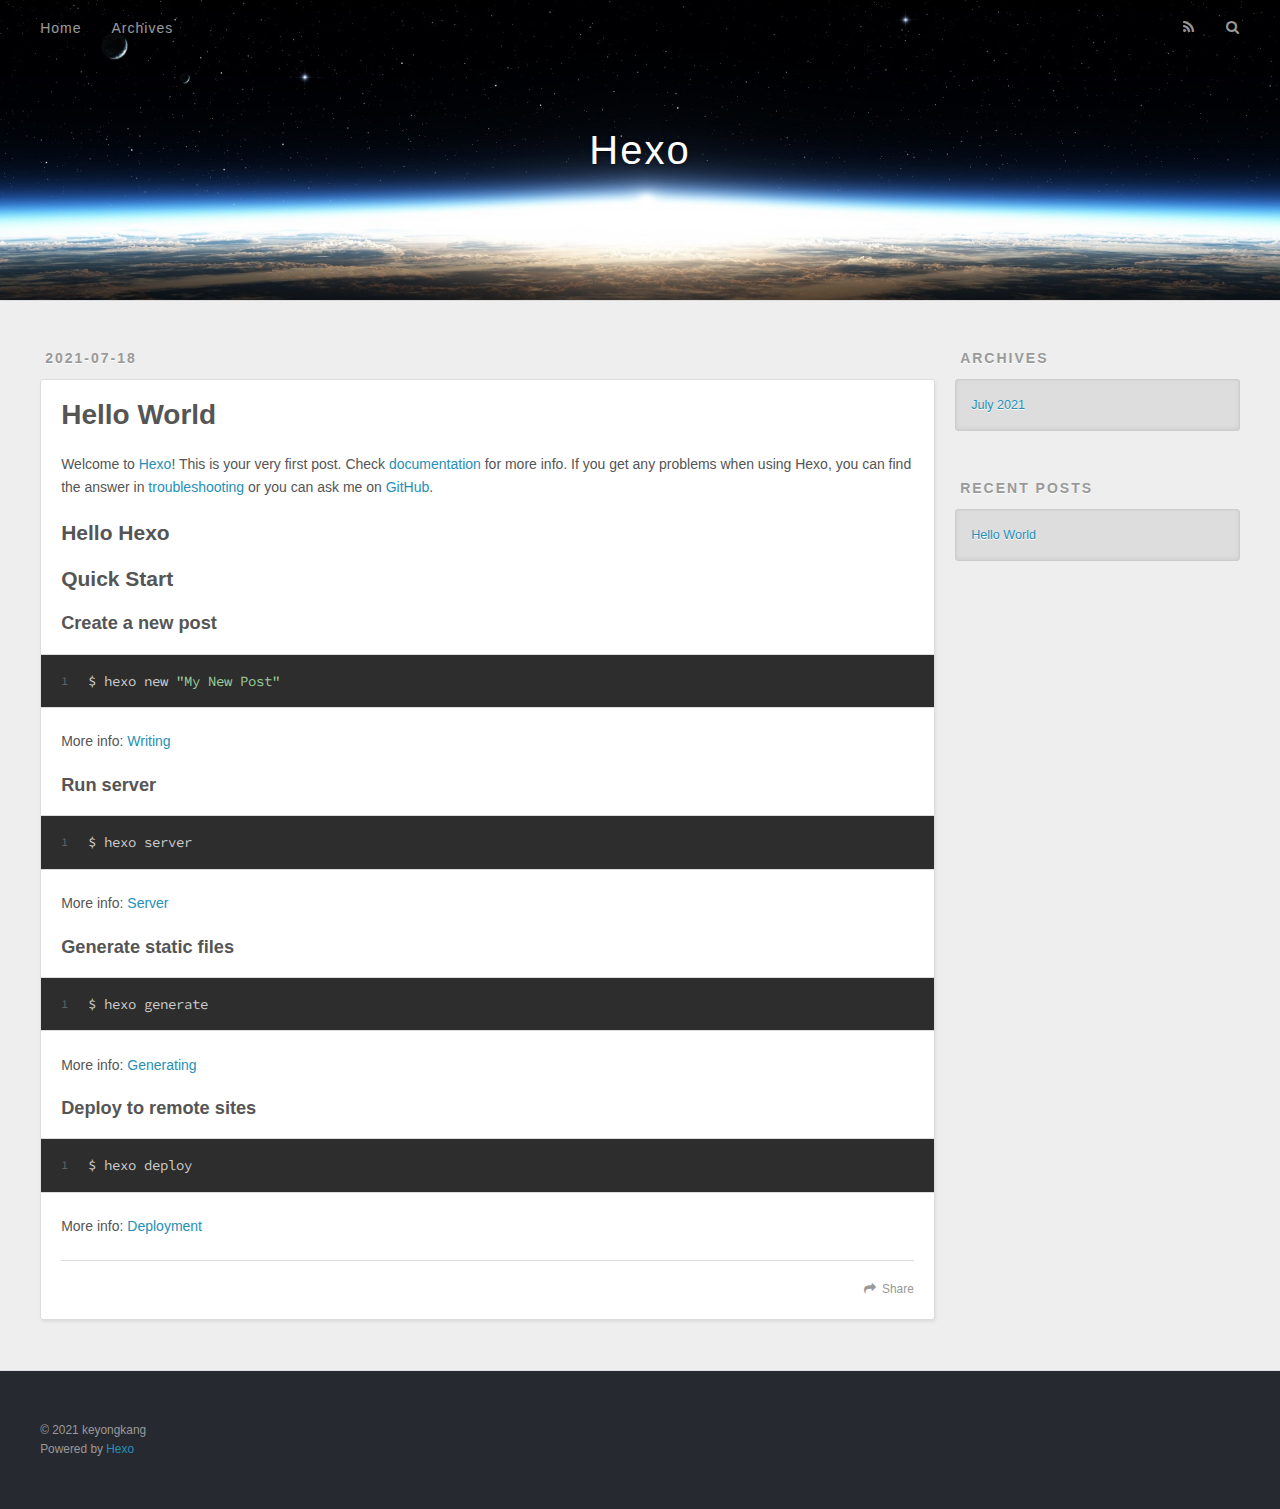
==== index.html @ 0fd03100 "Site updated: 2021-07-18 12:13:42" ====
<!DOCTYPE html>
<html>
<head>
  <meta charset="utf-8">
  

  
  <title>Hexo</title>
  <meta name="viewport" content="width=device-width, initial-scale=1, maximum-scale=1">
  <meta property="og:type" content="website">
<meta property="og:title" content="Hexo">
<meta property="og:url" content="https://keyongkang.github.io.git/index.html">
<meta property="og:site_name" content="Hexo">
<meta property="og:locale" content="en_US">
<meta property="article:author" content="keyongkang">
<meta name="twitter:card" content="summary">
  
    <link rel="alternate" href="/atom.xml" title="Hexo" type="application/atom+xml">
  
  
    <link rel="icon" href="/favicon.png">
  
  
    <link href="//fonts.googleapis.com/css?family=Source+Code+Pro" rel="stylesheet" type="text/css">
  
  
<link rel="stylesheet" href="/css/style.css">

<meta name="generator" content="Hexo 5.4.0"></head>

<body>
  <div id="container">
    <div id="wrap">
      <header id="header">
  <div id="banner"></div>
  <div id="header-outer" class="outer">
    <div id="header-title" class="inner">
      <h1 id="logo-wrap">
        <a href="/" id="logo">Hexo</a>
      </h1>
      
    </div>
    <div id="header-inner" class="inner">
      <nav id="main-nav">
        <a id="main-nav-toggle" class="nav-icon"></a>
        
          <a class="main-nav-link" href="/">Home</a>
        
          <a class="main-nav-link" href="/archives">Archives</a>
        
      </nav>
      <nav id="sub-nav">
        
          <a id="nav-rss-link" class="nav-icon" href="/atom.xml" title="RSS Feed"></a>
        
        <a id="nav-search-btn" class="nav-icon" title="Search"></a>
      </nav>
      <div id="search-form-wrap">
        <form action="//google.com/search" method="get" accept-charset="UTF-8" class="search-form"><input type="search" name="q" class="search-form-input" placeholder="Search"><button type="submit" class="search-form-submit">&#xF002;</button><input type="hidden" name="sitesearch" value="https://keyongkang.github.io.git"></form>
      </div>
    </div>
  </div>
</header>
      <div class="outer">
        <section id="main">
  
    <article id="post-hello-world" class="article article-type-post" itemscope itemprop="blogPost">
  <div class="article-meta">
    <a href="/2021/07/18/hello-world/" class="article-date">
  <time datetime="2021-07-18T03:49:46.080Z" itemprop="datePublished">2021-07-18</time>
</a>
    
  </div>
  <div class="article-inner">
    
    
      <header class="article-header">
        
  
    <h1 itemprop="name">
      <a class="article-title" href="/2021/07/18/hello-world/">Hello World</a>
    </h1>
  

      </header>
    
    <div class="article-entry" itemprop="articleBody">
      
        <p>Welcome to <a target="_blank" rel="noopener" href="https://hexo.io/">Hexo</a>! This is your very first post. Check <a target="_blank" rel="noopener" href="https://hexo.io/docs/">documentation</a> for more info. If you get any problems when using Hexo, you can find the answer in <a target="_blank" rel="noopener" href="https://hexo.io/docs/troubleshooting.html">troubleshooting</a> or you can ask me on <a target="_blank" rel="noopener" href="https://github.com/hexojs/hexo/issues">GitHub</a>.</p>
<h2 id="Hello-Hexo"><a href="#Hello-Hexo" class="headerlink" title="Hello Hexo"></a>Hello Hexo</h2><h2 id="Quick-Start"><a href="#Quick-Start" class="headerlink" title="Quick Start"></a>Quick Start</h2><h3 id="Create-a-new-post"><a href="#Create-a-new-post" class="headerlink" title="Create a new post"></a>Create a new post</h3><figure class="highlight bash"><table><tr><td class="gutter"><pre><span class="line">1</span><br></pre></td><td class="code"><pre><span class="line">$ hexo new <span class="string">&quot;My New Post&quot;</span></span><br></pre></td></tr></table></figure>

<p>More info: <a target="_blank" rel="noopener" href="https://hexo.io/docs/writing.html">Writing</a></p>
<h3 id="Run-server"><a href="#Run-server" class="headerlink" title="Run server"></a>Run server</h3><figure class="highlight bash"><table><tr><td class="gutter"><pre><span class="line">1</span><br></pre></td><td class="code"><pre><span class="line">$ hexo server</span><br></pre></td></tr></table></figure>

<p>More info: <a target="_blank" rel="noopener" href="https://hexo.io/docs/server.html">Server</a></p>
<h3 id="Generate-static-files"><a href="#Generate-static-files" class="headerlink" title="Generate static files"></a>Generate static files</h3><figure class="highlight bash"><table><tr><td class="gutter"><pre><span class="line">1</span><br></pre></td><td class="code"><pre><span class="line">$ hexo generate</span><br></pre></td></tr></table></figure>

<p>More info: <a target="_blank" rel="noopener" href="https://hexo.io/docs/generating.html">Generating</a></p>
<h3 id="Deploy-to-remote-sites"><a href="#Deploy-to-remote-sites" class="headerlink" title="Deploy to remote sites"></a>Deploy to remote sites</h3><figure class="highlight bash"><table><tr><td class="gutter"><pre><span class="line">1</span><br></pre></td><td class="code"><pre><span class="line">$ hexo deploy</span><br></pre></td></tr></table></figure>

<p>More info: <a target="_blank" rel="noopener" href="https://hexo.io/docs/one-command-deployment.html">Deployment</a></p>

      
    </div>
    <footer class="article-footer">
      <a data-url="https://keyongkang.github.io.git/2021/07/18/hello-world/" data-id="ckr8op4rm0000ccug950e2bcs" class="article-share-link">Share</a>
      
      
    </footer>
  </div>
  
</article>


  


</section>
        
          <aside id="sidebar">
  
    

  
    

  
    
  
    
  <div class="widget-wrap">
    <h3 class="widget-title">Archives</h3>
    <div class="widget">
      <ul class="archive-list"><li class="archive-list-item"><a class="archive-list-link" href="/archives/2021/07/">July 2021</a></li></ul>
    </div>
  </div>


  
    
  <div class="widget-wrap">
    <h3 class="widget-title">Recent Posts</h3>
    <div class="widget">
      <ul>
        
          <li>
            <a href="/2021/07/18/hello-world/">Hello World</a>
          </li>
        
      </ul>
    </div>
  </div>

  
</aside>
        
      </div>
      <footer id="footer">
  
  <div class="outer">
    <div id="footer-info" class="inner">
      &copy; 2021 keyongkang<br>
      Powered by <a href="http://hexo.io/" target="_blank">Hexo</a>
    </div>
  </div>
</footer>
    </div>
    <nav id="mobile-nav">
  
    <a href="/" class="mobile-nav-link">Home</a>
  
    <a href="/archives" class="mobile-nav-link">Archives</a>
  
</nav>
    

<script src="//ajax.googleapis.com/ajax/libs/jquery/2.0.3/jquery.min.js"></script>


  
<link rel="stylesheet" href="/fancybox/jquery.fancybox.css">

  
<script src="/fancybox/jquery.fancybox.pack.js"></script>




<script src="/js/script.js"></script>




  </div>
</body>
</html>
---- css/style.css ----
body {
  width: 100%;
}
body:before,
body:after {
  content: "";
  display: table;
}
body:after {
  clear: both;
}
html,
body,
div,
span,
applet,
object,
iframe,
h1,
h2,
h3,
h4,
h5,
h6,
p,
blockquote,
pre,
a,
abbr,
acronym,
address,
big,
cite,
code,
del,
dfn,
em,
img,
ins,
kbd,
q,
s,
samp,
small,
strike,
strong,
sub,
sup,
tt,
var,
dl,
dt,
dd,
ol,
ul,
li,
fieldset,
form,
label,
legend,
table,
caption,
tbody,
tfoot,
thead,
tr,
th,
td {
  margin: 0;
  padding: 0;
  border: 0;
  outline: 0;
  font-weight: inherit;
  font-style: inherit;
  font-family: inherit;
  font-size: 100%;
  vertical-align: baseline;
}
body {
  line-height: 1;
  color: #000;
  background: #fff;
}
ol,
ul {
  list-style: none;
}
table {
  border-collapse: separate;
  border-spacing: 0;
  vertical-align: middle;
}
caption,
th,
td {
  text-align: left;
  font-weight: normal;
  vertical-align: middle;
}
a img {
  border: none;
}
input,
button {
  margin: 0;
  padding: 0;
}
input::-moz-focus-inner,
button::-moz-focus-inner {
  border: 0;
  padding: 0;
}
@font-face {
  font-family: FontAwesome;
  font-style: normal;
  font-weight: normal;
  src: url("fonts/fontawesome-webfont.eot?v=#4.0.3");
  src: url("fonts/fontawesome-webfont.eot?#iefix&v=#4.0.3") format("embedded-opentype"), url("fonts/fontawesome-webfont.woff?v=#4.0.3") format("woff"), url("fonts/fontawesome-webfont.ttf?v=#4.0.3") format("truetype"), url("fonts/fontawesome-webfont.svg#fontawesomeregular?v=#4.0.3") format("svg");
}
html,
body,
#container {
  height: 100%;
}
body {
  background: #eee;
  font: 14px -apple-system, BlinkMacSystemFont, "Segoe UI", "Roboto", "Oxygen", "Ubuntu", "Cantarell", "Fira Sans", "Droid Sans", "Helvetica Neue", sans-serif;
  -webkit-text-size-adjust: 100%;
}
.outer {
  max-width: 1220px;
  margin: 0 auto;
  padding: 0 20px;
}
.outer:before,
.outer:after {
  content: "";
  display: table;
}
.outer:after {
  clear: both;
}
.inner {
  display: inline;
  float: left;
  width: 98.33333333333333%;
  margin: 0 0.833333333333333%;
}
.left,
.alignleft {
  float: left;
}
.right,
.alignright {
  float: right;
}
.clear {
  clear: both;
}
#container {
  position: relative;
}
.mobile-nav-on {
  overflow: hidden;
}
#wrap {
  height: 100%;
  width: 100%;
  position: absolute;
  top: 0;
  left: 0;
  -webkit-transition: 0.2s ease-out;
  -moz-transition: 0.2s ease-out;
  -ms-transition: 0.2s ease-out;
  transition: 0.2s ease-out;
  z-index: 1;
  background: #eee;
}
.mobile-nav-on #wrap {
  left: 280px;
}
@media screen and (min-width: 768px) {
  #main {
    display: inline;
    float: left;
    width: 73.33333333333333%;
    margin: 0 0.833333333333333%;
  }
}
.article-date,
.article-category-link,
.archive-year,
.widget-title {
  text-decoration: none;
  text-transform: uppercase;
  letter-spacing: 2px;
  color: #999;
  margin-bottom: 1em;
  margin-left: 5px;
  line-height: 1em;
  text-shadow: 0 1px #fff;
  font-weight: bold;
}
.article-inner,
.archive-article-inner {
  background: #fff;
  -webkit-box-shadow: 1px 2px 3px #ddd;
  box-shadow: 1px 2px 3px #ddd;
  border: 1px solid #ddd;
  border-radius: 3px;
}
.article-entry h1,
.widget h1 {
  font-size: 2em;
}
.article-entry h2,
.widget h2 {
  font-size: 1.5em;
}
.article-entry h3,
.widget h3 {
  font-size: 1.3em;
}
.article-entry h4,
.widget h4 {
  font-size: 1.2em;
}
.article-entry h5,
.widget h5 {
  font-size: 1em;
}
.article-entry h6,
.widget h6 {
  font-size: 1em;
  color: #999;
}
.article-entry hr,
.widget hr {
  border: 1px dashed #ddd;
}
.article-entry strong,
.widget strong {
  font-weight: bold;
}
.article-entry em,
.widget em,
.article-entry cite,
.widget cite {
  font-style: italic;
}
.article-entry sup,
.widget sup,
.article-entry sub,
.widget sub {
  font-size: 0.75em;
  line-height: 0;
  position: relative;
  vertical-align: baseline;
}
.article-entry sup,
.widget sup {
  top: -0.5em;
}
.article-entry sub,
.widget sub {
  bottom: -0.2em;
}
.article-entry small,
.widget small {
  font-size: 0.85em;
}
.article-entry acronym,
.widget acronym,
.article-entry abbr,
.widget abbr {
  border-bottom: 1px dotted;
}
.article-entry ul,
.widget ul,
.article-entry ol,
.widget ol,
.article-entry dl,
.widget dl {
  margin: 0 20px;
  line-height: 1.6em;
}
.article-entry ul ul,
.widget ul ul,
.article-entry ol ul,
.widget ol ul,
.article-entry ul ol,
.widget ul ol,
.article-entry ol ol,
.widget ol ol {
  margin-top: 0;
  margin-bottom: 0;
}
.article-entry ul,
.widget ul {
  list-style: disc;
}
.article-entry ol,
.widget ol {
  list-style: decimal;
}
.article-entry dt,
.widget dt {
  font-weight: bold;
}
#header {
  height: 300px;
  position: relative;
  border-bottom: 1px solid #ddd;
}
#header:before,
#header:after {
  content: "";
  position: absolute;
  left: 0;
  right: 0;
  height: 40px;
}
#header:before {
  top: 0;
  background: -webkit-linear-gradient(rgba(0,0,0,0.2), transparent);
  background: -moz-linear-gradient(rgba(0,0,0,0.2), transparent);
  background: -ms-linear-gradient(rgba(0,0,0,0.2), transparent);
  background: linear-gradient(rgba(0,0,0,0.2), transparent);
}
#header:after {
  bottom: 0;
  background: -webkit-linear-gradient(transparent, rgba(0,0,0,0.2));
  background: -moz-linear-gradient(transparent, rgba(0,0,0,0.2));
  background: -ms-linear-gradient(transparent, rgba(0,0,0,0.2));
  background: linear-gradient(transparent, rgba(0,0,0,0.2));
}
#header-outer {
  height: 100%;
  position: relative;
}
#header-inner {
  position: relative;
  overflow: hidden;
}
#banner {
  position: absolute;
  top: 0;
  left: 0;
  width: 100%;
  height: 100%;
  background: url("images/banner.jpg") center #000;
  -webkit-background-size: cover;
  -moz-background-size: cover;
  background-size: cover;
  z-index: -1;
}
#header-title {
  text-align: center;
  height: 40px;
  position: absolute;
  top: 50%;
  left: 0;
  margin-top: -20px;
}
#logo,
#subtitle {
  text-decoration: none;
  color: #fff;
  font-weight: 300;
  text-shadow: 0 1px 4px rgba(0,0,0,0.3);
}
#logo {
  font-size: 40px;
  line-height: 40px;
  letter-spacing: 2px;
}
#subtitle {
  font-size: 16px;
  line-height: 16px;
  letter-spacing: 1px;
}
#subtitle-wrap {
  margin-top: 16px;
}
#main-nav {
  float: left;
  margin-left: -15px;
}
.nav-icon,
.main-nav-link {
  float: left;
  color: #fff;
  opacity: 0.6;
  text-decoration: none;
  text-shadow: 0 1px rgba(0,0,0,0.2);
  -webkit-transition: opacity 0.2s;
  -moz-transition: opacity 0.2s;
  -ms-transition: opacity 0.2s;
  transition: opacity 0.2s;
  display: block;
  padding: 20px 15px;
}
.nav-icon:hover,
.main-nav-link:hover {
  opacity: 1;
}
.nav-icon {
  font-family: FontAwesome;
  text-align: center;
  font-size: 14px;
  width: 14px;
  height: 14px;
  padding: 20px 15px;
  position: relative;
  cursor: pointer;
}
.main-nav-link {
  font-weight: 300;
  letter-spacing: 1px;
}
@media screen and (max-width: 479px) {
  .main-nav-link {
    display: none;
  }
}
#main-nav-toggle {
  display: none;
}
#main-nav-toggle:before {
  content: "\f0c9";
}
@media screen and (max-width: 479px) {
  #main-nav-toggle {
    display: block;
  }
}
#sub-nav {
  float: right;
  margin-right: -15px;
}
#nav-rss-link:before {
  content: "\f09e";
}
#nav-search-btn:before {
  content: "\f002";
}
#search-form-wrap {
  position: absolute;
  top: 15px;
  width: 150px;
  height: 30px;
  right: -150px;
  opacity: 0;
  -webkit-transition: 0.2s ease-out;
  -moz-transition: 0.2s ease-out;
  -ms-transition: 0.2s ease-out;
  transition: 0.2s ease-out;
}
#search-form-wrap.on {
  opacity: 1;
  right: 0;
}
@media screen and (max-width: 479px) {
  #search-form-wrap {
    width: 100%;
    right: -100%;
  }
}
.search-form {
  position: absolute;
  top: 0;
  left: 0;
  right: 0;
  background: #fff;
  padding: 5px 15px;
  border-radius: 15px;
  -webkit-box-shadow: 0 0 10px rgba(0,0,0,0.3);
  box-shadow: 0 0 10px rgba(0,0,0,0.3);
}
.search-form-input {
  border: none;
  background: none;
  color: #555;
  width: 100%;
  font: 13px -apple-system, BlinkMacSystemFont, "Segoe UI", "Roboto", "Oxygen", "Ubuntu", "Cantarell", "Fira Sans", "Droid Sans", "Helvetica Neue", sans-serif;
  outline: none;
}
.search-form-input::-webkit-search-results-decoration,
.search-form-input::-webkit-search-cancel-button {
  -webkit-appearance: none;
}
.search-form-submit {
  position: absolute;
  top: 50%;
  right: 10px;
  margin-top: -7px;
  font: 13px FontAwesome;
  border: none;
  background: none;
  color: #bbb;
  cursor: pointer;
}
.search-form-submit:hover,
.search-form-submit:focus {
  color: #777;
}
.article {
  margin: 50px 0;
}
.article-inner {
  overflow: hidden;
}
.article-meta:before,
.article-meta:after {
  content: "";
  display: table;
}
.article-meta:after {
  clear: both;
}
.article-date {
  float: left;
}
.article-category {
  float: left;
  line-height: 1em;
  color: #ccc;
  text-shadow: 0 1px #fff;
  margin-left: 8px;
}
.article-category:before {
  content: "\2022";
}
.article-category-link {
  margin: 0 12px 1em;
}
.article-header {
  padding: 20px 20px 0;
}
.article-title {
  text-decoration: none;
  font-size: 2em;
  font-weight: bold;
  color: #555;
  line-height: 1.1em;
  -webkit-transition: color 0.2s;
  -moz-transition: color 0.2s;
  -ms-transition: color 0.2s;
  transition: color 0.2s;
}
a.article-title:hover {
  color: #258fb8;
}
.article-entry {
  color: #555;
  padding: 0 20px;
}
.article-entry:before,
.article-entry:after {
  content: "";
  display: table;
}
.article-entry:after {
  clear: both;
}
.article-entry p,
.article-entry table {
  line-height: 1.6em;
  margin: 1.6em 0;
}
.article-entry h1,
.article-entry h2,
.article-entry h3,
.article-entry h4,
.article-entry h5,
.article-entry h6 {
  font-weight: bold;
}
.article-entry h1,
.article-entry h2,
.article-entry h3,
.article-entry h4,
.article-entry h5,
.article-entry h6 {
  line-height: 1.1em;
  margin: 1.1em 0;
}
.article-entry a {
  color: #258fb8;
  text-decoration: none;
}
.article-entry a:hover {
  text-decoration: underline;
}
.article-entry ul,
.article-entry ol,
.article-entry dl {
  margin-top: 1.6em;
  margin-bottom: 1.6em;
}
.article-entry img,
.article-entry video {
  max-width: 100%;
  height: auto;
  display: block;
  margin: auto;
}
.article-entry iframe {
  border: none;
}
.article-entry table {
  width: 100%;
  border-collapse: collapse;
  border-spacing: 0;
}
.article-entry th {
  font-weight: bold;
  border-bottom: 3px solid #ddd;
  padding-bottom: 0.5em;
}
.article-entry td {
  border-bottom: 1px solid #ddd;
  padding: 10px 0;
}
.article-entry blockquote {
  font-family: Georgia, "Times New Roman", serif;
  font-size: 1.4em;
  margin: 1.6em 20px;
  text-align: center;
}
.article-entry blockquote footer {
  font-size: 14px;
  margin: 1.6em 0;
  font-family: -apple-system, BlinkMacSystemFont, "Segoe UI", "Roboto", "Oxygen", "Ubuntu", "Cantarell", "Fira Sans", "Droid Sans", "Helvetica Neue", sans-serif;
}
.article-entry blockquote footer cite:before {
  content: "—";
  padding: 0 0.5em;
}
.article-entry .pullquote {
  text-align: left;
  width: 45%;
  margin: 0;
}
.article-entry .pullquote.left {
  margin-left: 0.5em;
  margin-right: 1em;
}
.article-entry .pullquote.right {
  margin-right: 0.5em;
  margin-left: 1em;
}
.article-entry .caption {
  color: #999;
  display: block;
  font-size: 0.9em;
  margin-top: 0.5em;
  position: relative;
  text-align: center;
}
.article-entry .video-container {
  position: relative;
  padding-top: 56.25%;
  height: 0;
  overflow: hidden;
}
.article-entry .video-container iframe,
.article-entry .video-container object,
.article-entry .video-container embed {
  position: absolute;
  top: 0;
  left: 0;
  width: 100%;
  height: 100%;
  margin-top: 0;
}
.article-more-link a {
  display: inline-block;
  line-height: 1em;
  padding: 6px 15px;
  border-radius: 15px;
  background: #eee;
  color: #999;
  text-shadow: 0 1px #fff;
  text-decoration: none;
}
.article-more-link a:hover {
  background: #258fb8;
  color: #fff;
  text-decoration: none;
  text-shadow: 0 1px #1e7293;
}
.article-footer {
  font-size: 0.85em;
  line-height: 1.6em;
  border-top: 1px solid #ddd;
  padding-top: 1.6em;
  margin: 0 20px 20px;
}
.article-footer:before,
.article-footer:after {
  content: "";
  display: table;
}
.article-footer:after {
  clear: both;
}
.article-footer a {
  color: #999;
  text-decoration: none;
}
.article-footer a:hover {
  color: #555;
}
.article-tag-list-item {
  float: left;
  margin-right: 10px;
}
.article-tag-list-link:before {
  content: "#";
}
.article-comment-link {
  float: right;
}
.article-comment-link:before {
  content: "\f075";
  font-family: FontAwesome;
  padding-right: 8px;
}
.article-share-link {
  cursor: pointer;
  float: right;
  margin-left: 20px;
}
.article-share-link:before {
  content: "\f064";
  font-family: FontAwesome;
  padding-right: 6px;
}
#article-nav {
  position: relative;
}
#article-nav:before,
#article-nav:after {
  content: "";
  display: table;
}
#article-nav:after {
  clear: both;
}
@media screen and (min-width: 768px) {
  #article-nav {
    margin: 50px 0;
  }
  #article-nav:before {
    width: 8px;
    height: 8px;
    position: absolute;
    top: 50%;
    left: 50%;
    margin-top: -4px;
    margin-left: -4px;
    content: "";
    border-radius: 50%;
    background: #ddd;
    -webkit-box-shadow: 0 1px 2px #fff;
    box-shadow: 0 1px 2px #fff;
  }
}
.article-nav-link-wrap {
  text-decoration: none;
  text-shadow: 0 1px #fff;
  color: #999;
  -webkit-box-sizing: border-box;
  -moz-box-sizing: border-box;
  box-sizing: border-box;
  margin-top: 50px;
  text-align: center;
  display: block;
}
.article-nav-link-wrap:hover {
  color: #555;
}
@media screen and (min-width: 768px) {
  .article-nav-link-wrap {
    width: 50%;
    margin-top: 0;
  }
}
@media screen and (min-width: 768px) {
  #article-nav-newer {
    float: left;
    text-align: right;
    padding-right: 20px;
  }
}
@media screen and (min-width: 768px) {
  #article-nav-older {
    float: right;
    text-align: left;
    padding-left: 20px;
  }
}
.article-nav-caption {
  text-transform: uppercase;
  letter-spacing: 2px;
  color: #ddd;
  line-height: 1em;
  font-weight: bold;
}
#article-nav-newer .article-nav-caption {
  margin-right: -2px;
}
.article-nav-title {
  font-size: 0.85em;
  line-height: 1.6em;
  margin-top: 0.5em;
}
.article-share-box {
  position: absolute;
  display: none;
  background: #fff;
  -webkit-box-shadow: 1px 2px 10px rgba(0,0,0,0.2);
  box-shadow: 1px 2px 10px rgba(0,0,0,0.2);
  border-radius: 3px;
  margin-left: -145px;
  overflow: hidden;
  z-index: 1;
}
.article-share-box.on {
  display: block;
}
.article-share-input {
  width: 100%;
  background: none;
  -webkit-box-sizing: border-box;
  -moz-box-sizing: border-box;
  box-sizing: border-box;
  font: 14px -apple-system, BlinkMacSystemFont, "Segoe UI", "Roboto", "Oxygen", "Ubuntu", "Cantarell", "Fira Sans", "Droid Sans", "Helvetica Neue", sans-serif;
  padding: 0 15px;
  color: #555;
  outline: none;
  border: 1px solid #ddd;
  border-radius: 3px 3px 0 0;
  height: 36px;
  line-height: 36px;
}
.article-share-links {
  background: #eee;
}
.article-share-links:before,
.article-share-links:after {
  content: "";
  display: table;
}
.article-share-links:after {
  clear: both;
}
.article-share-twitter,
.article-share-facebook,
.article-share-pinterest,
.article-share-google {
  width: 50px;
  height: 36px;
  display: block;
  float: left;
  position: relative;
  color: #999;
  text-shadow: 0 1px #fff;
}
.article-share-twitter:before,
.article-share-facebook:before,
.article-share-pinterest:before,
.article-share-google:before {
  font-size: 20px;
  font-family: FontAwesome;
  width: 20px;
  height: 20px;
  position: absolute;
  top: 50%;
  left: 50%;
  margin-top: -10px;
  margin-left: -10px;
  text-align: center;
}
.article-share-twitter:hover,
.article-share-facebook:hover,
.article-share-pinterest:hover,
.article-share-google:hover {
  color: #fff;
}
.article-share-twitter:before {
  content: "\f099";
}
.article-share-twitter:hover {
  background: #00aced;
  text-shadow: 0 1px #008abe;
}
.article-share-facebook:before {
  content: "\f09a";
}
.article-share-facebook:hover {
  background: #3b5998;
  text-shadow: 0 1px #2f477a;
}
.article-share-pinterest:before {
  content: "\f0d2";
}
.article-share-pinterest:hover {
  background: #cb2027;
  text-shadow: 0 1px #a21a1f;
}
.article-share-google:before {
  content: "\f0d5";
}
.article-share-google:hover {
  background: #dd4b39;
  text-shadow: 0 1px #be3221;
}
.article-gallery {
  background: #000;
  position: relative;
}
.article-gallery-photos {
  position: relative;
  overflow: hidden;
}
.article-gallery-img {
  display: none;
  max-width: 100%;
}
.article-gallery-img:first-child {
  display: block;
}
.article-gallery-img.loaded {
  position: absolute;
  display: block;
}
.article-gallery-img img {
  display: block;
  max-width: 100%;
  margin: 0 auto;
}
#comments {
  background: #fff;
  -webkit-box-shadow: 1px 2px 3px #ddd;
  box-shadow: 1px 2px 3px #ddd;
  padding: 20px;
  border: 1px solid #ddd;
  border-radius: 3px;
  margin: 50px 0;
}
#comments a {
  color: #258fb8;
}
.archives-wrap {
  margin: 50px 0;
}
.archives:before,
.archives:after {
  content: "";
  display: table;
}
.archives:after {
  clear: both;
}
.archive-year-wrap {
  margin-bottom: 1em;
}
.archives {
  -webkit-column-gap: 10px;
  -moz-column-gap: 10px;
  column-gap: 10px;
}
@media screen and (min-width: 480px) and (max-width: 767px) {
  .archives {
    -webkit-column-count: 2;
    -moz-column-count: 2;
    column-count: 2;
  }
}
@media screen and (min-width: 768px) {
  .archives {
    -webkit-column-count: 3;
    -moz-column-count: 3;
    column-count: 3;
  }
}
.archive-article {
  -webkit-column-break-inside: avoid;
  page-break-inside: avoid;
  overflow: hidden;
  break-inside: avoid-column;
}
.archive-article-inner {
  padding: 10px;
  margin-bottom: 15px;
}
.archive-article-title {
  text-decoration: none;
  font-weight: bold;
  color: #555;
  -webkit-transition: color 0.2s;
  -moz-transition: color 0.2s;
  -ms-transition: color 0.2s;
  transition: color 0.2s;
  line-height: 1.6em;
}
.archive-article-title:hover {
  color: #258fb8;
}
.archive-article-footer {
  margin-top: 1em;
}
.archive-article-date {
  color: #999;
  text-decoration: none;
  font-size: 0.85em;
  line-height: 1em;
  margin-bottom: 0.5em;
  display: block;
}
#page-nav {
  margin: 50px auto;
  background: #fff;
  -webkit-box-shadow: 1px 2px 3px #ddd;
  box-shadow: 1px 2px 3px #ddd;
  border: 1px solid #ddd;
  border-radius: 3px;
  text-align: center;
  color: #999;
  overflow: hidden;
}
#page-nav:before,
#page-nav:after {
  content: "";
  display: table;
}
#page-nav:after {
  clear: both;
}
#page-nav a,
#page-nav span {
  padding: 10px 20px;
  line-height: 1;
  height: 2ex;
}
#page-nav a {
  color: #999;
  text-decoration: none;
}
#page-nav a:hover {
  background: #999;
  color: #fff;
}
#page-nav .prev {
  float: left;
}
#page-nav .next {
  float: right;
}
#page-nav .page-number {
  display: inline-block;
}
@media screen and (max-width: 479px) {
  #page-nav .page-number {
    display: none;
  }
}
#page-nav .current {
  color: #555;
  font-weight: bold;
}
#page-nav .space {
  color: #ddd;
}
#footer {
  background: #262a30;
  padding: 50px 0;
  border-top: 1px solid #ddd;
  color: #999;
}
#footer a {
  color: #258fb8;
  text-decoration: none;
}
#footer a:hover {
  text-decoration: underline;
}
#footer-info {
  line-height: 1.6em;
  font-size: 0.85em;
}
.article-entry pre,
.article-entry .highlight {
  background: #2d2d2d;
  margin: 0 -20px;
  padding: 15px 20px;
  border-style: solid;
  border-color: #ddd;
  border-width: 1px 0;
  overflow: auto;
  color: #ccc;
  line-height: 22.400000000000002px;
}
.article-entry .highlight .gutter pre,
.article-entry .gist .gist-file .gist-data .line-numbers {
  color: #666;
  font-size: 0.85em;
}
.article-entry pre,
.article-entry code {
  font-family: "Source Code Pro", Consolas, Monaco, Menlo, Consolas, monospace;
}
.article-entry code {
  background: #eee;
  text-shadow: 0 1px #fff;
  padding: 0 0.3em;
}
.article-entry pre code {
  background: none;
  text-shadow: none;
  padding: 0;
}
.article-entry .highlight pre {
  border: none;
  margin: 0;
  padding: 0;
}
.article-entry .highlight table {
  margin: 0;
  width: auto;
}
.article-entry .highlight td {
  border: none;
  padding: 0;
}
.article-entry .highlight figcaption {
  font-size: 0.85em;
  color: #999;
  line-height: 1em;
  margin-bottom: 1em;
}
.article-entry .highlight figcaption:before,
.article-entry .highlight figcaption:after {
  content: "";
  display: table;
}
.article-entry .highlight figcaption:after {
  clear: both;
}
.article-entry .highlight figcaption a {
  float: right;
}
.article-entry .highlight .gutter pre {
  text-align: right;
  padding-right: 20px;
}
.article-entry .highlight .line {
  height: 22.400000000000002px;
}
.article-entry .highlight .line.marked {
  background: #515151;
}
.article-entry .gist {
  margin: 0 -20px;
  border-style: solid;
  border-color: #ddd;
  border-width: 1px 0;
  background: #2d2d2d;
  padding: 15px 20px 15px 0;
}
.article-entry .gist .gist-file {
  border: none;
  font-family: "Source Code Pro", Consolas, Monaco, Menlo, Consolas, monospace;
  margin: 0;
}
.article-entry .gist .gist-file .gist-data {
  background: none;
  border: none;
}
.article-entry .gist .gist-file .gist-data .line-numbers {
  background: none;
  border: none;
  padding: 0 20px 0 0;
}
.article-entry .gist .gist-file .gist-data .line-data {
  padding: 0 !important;
}
.article-entry .gist .gist-file .highlight {
  margin: 0;
  padding: 0;
  border: none;
}
.article-entry .gist .gist-file .gist-meta {
  background: #2d2d2d;
  color: #999;
  font: 0.85em -apple-system, BlinkMacSystemFont, "Segoe UI", "Roboto", "Oxygen", "Ubuntu", "Cantarell", "Fira Sans", "Droid Sans", "Helvetica Neue", sans-serif;
  text-shadow: 0 0;
  padding: 0;
  margin-top: 1em;
  margin-left: 20px;
}
.article-entry .gist .gist-file .gist-meta a {
  color: #258fb8;
  font-weight: normal;
}
.article-entry .gist .gist-file .gist-meta a:hover {
  text-decoration: underline;
}
pre .comment,
pre .title {
  color: #999;
}
pre .variable,
pre .attribute,
pre .tag,
pre .regexp,
pre .ruby .constant,
pre .xml .tag .title,
pre .xml .pi,
pre .xml .doctype,
pre .html .doctype,
pre .css .id,
pre .css .class,
pre .css .pseudo {
  color: #f2777a;
}
pre .number,
pre .preprocessor,
pre .built_in,
pre .literal,
pre .params,
pre .constant {
  color: #f99157;
}
pre .class,
pre .ruby .class .title,
pre .css .rules .attribute {
  color: #9c9;
}
pre .string,
pre .value,
pre .inheritance,
pre .header,
pre .ruby .symbol,
pre .xml .cdata {
  color: #9c9;
}
pre .css .hexcolor {
  color: #6cc;
}
pre .function,
pre .python .decorator,
pre .python .title,
pre .ruby .function .title,
pre .ruby .title .keyword,
pre .perl .sub,
pre .javascript .title,
pre .coffeescript .title {
  color: #69c;
}
pre .keyword,
pre .javascript .function {
  color: #c9c;
}
@media screen and (max-width: 479px) {
  #mobile-nav {
    position: absolute;
    top: 0;
    left: 0;
    width: 280px;
    height: 100%;
    background: #191919;
    border-right: 1px solid #fff;
  }
}
@media screen and (max-width: 479px) {
  .mobile-nav-link {
    display: block;
    color: #999;
    text-decoration: none;
    padding: 15px 20px;
    font-weight: bold;
  }
  .mobile-nav-link:hover {
    color: #fff;
  }
}
@media screen and (min-width: 768px) {
  #sidebar {
    display: inline;
    float: left;
    width: 23.333333333333332%;
    margin: 0 0.833333333333333%;
  }
}
.widget-wrap {
  margin: 50px 0;
}
.widget {
  color: #777;
  text-shadow: 0 1px #fff;
  background: #ddd;
  -webkit-box-shadow: 0 -1px 4px #ccc inset;
  box-shadow: 0 -1px 4px #ccc inset;
  border: 1px solid #ccc;
  padding: 15px;
  border-radius: 3px;
}
.widget a {
  color: #258fb8;
  text-decoration: none;
}
.widget a:hover {
  text-decoration: underline;
}
.widget ul ul,
.widget ol ul,
.widget dl ul,
.widget ul ol,
.widget ol ol,
.widget dl ol,
.widget ul dl,
.widget ol dl,
.widget dl dl {
  margin-left: 15px;
  list-style: disc;
}
.widget {
  line-height: 1.6em;
  word-wrap: break-word;
  font-size: 0.9em;
}
.widget ul,
.widget ol {
  list-style: none;
  margin: 0;
}
.widget ul ul,
.widget ol ul,
.widget ul ol,
.widget ol ol {
  margin: 0 20px;
}
.widget ul ul,
.widget ol ul {
  list-style: disc;
}
.widget ul ol,
.widget ol ol {
  list-style: decimal;
}
.category-list-count,
.tag-list-count,
.archive-list-count {
  padding-left: 5px;
  color: #999;
  font-size: 0.85em;
}
.category-list-count:before,
.tag-list-count:before,
.archive-list-count:before {
  content: "(";
}
.category-list-count:after,
.tag-list-count:after,
.archive-list-count:after {
  content: ")";
}
.tagcloud a {
  margin-right: 5px;
  display: inline-block;
}
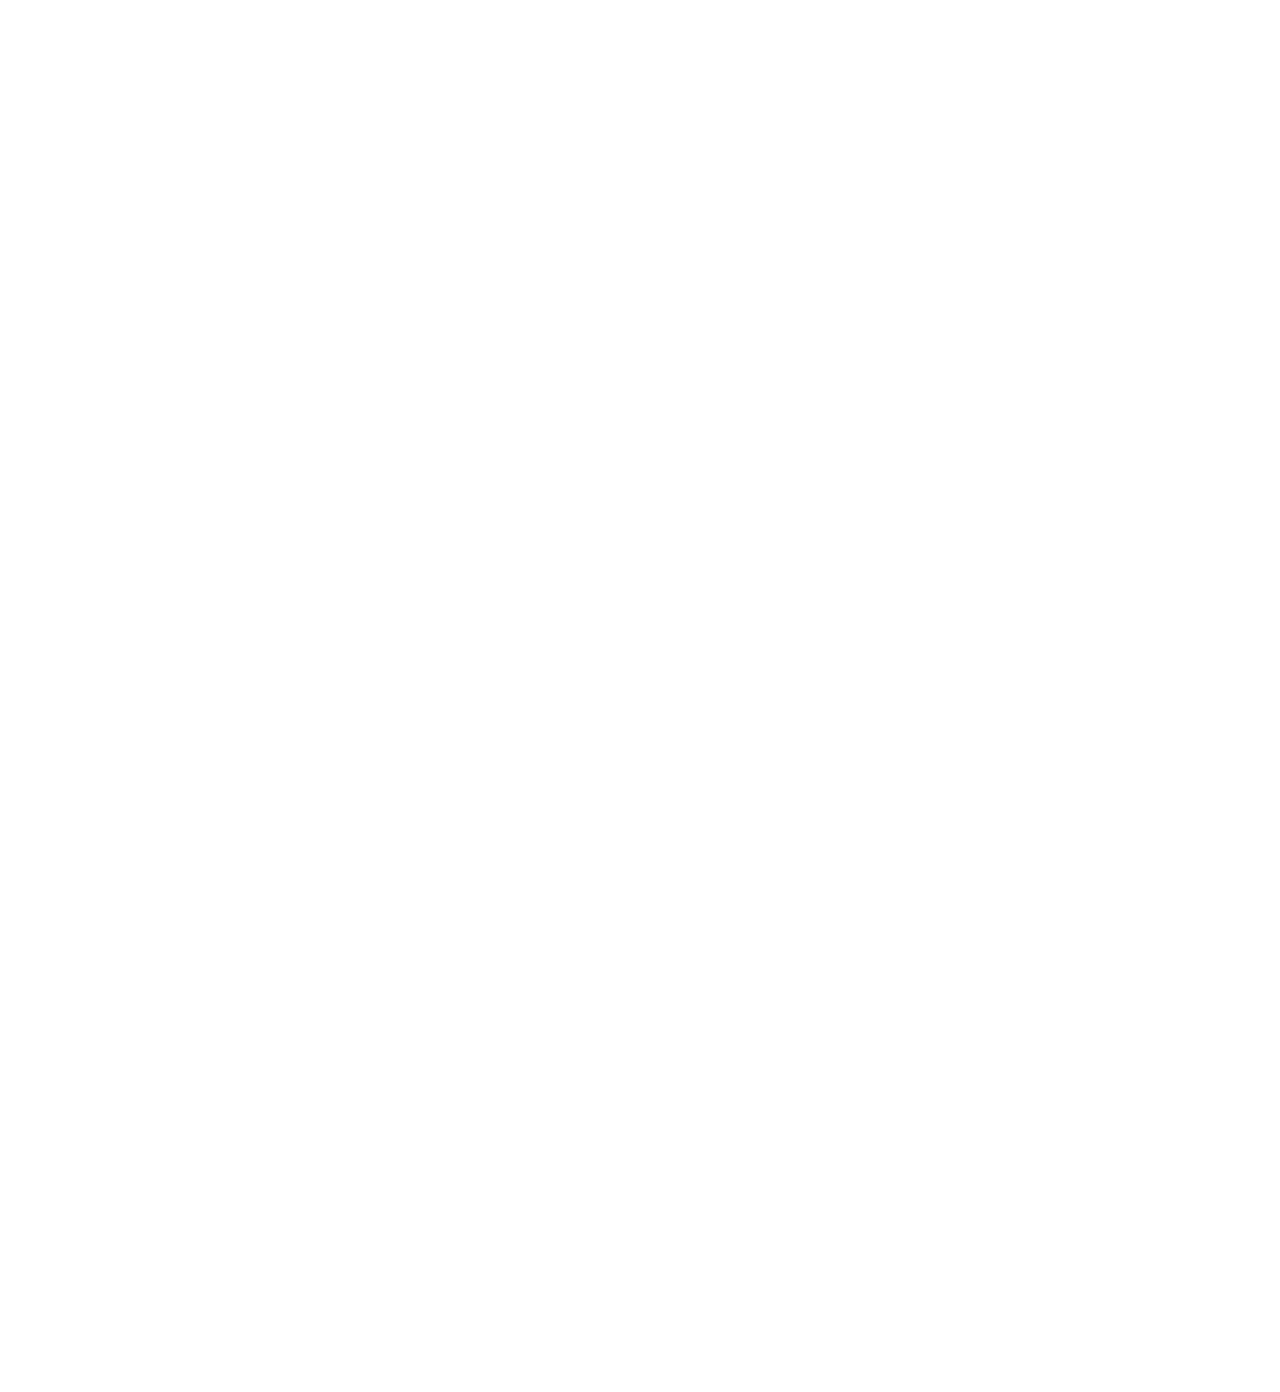
==== commit 819c1146: "Site updated: 2021-07-18 13:45:31" ====
--- a/index.html
+++ b/index.html
@@ -1,92 +1,210 @@
 <!DOCTYPE html>
-<html>
+<html lang="zh-Hans">
 <head>
-  <meta charset="utf-8">
-  
-
-  
-  <title>Hexo</title>
-  <meta name="viewport" content="width=device-width, initial-scale=1, maximum-scale=1">
-  <meta property="og:type" content="website">
+  <meta charset="UTF-8">
+<meta name="viewport" content="width=device-width">
+<meta name="theme-color" content="#222">
+<meta name="generator" content="Hexo 5.4.0">
+
+
+  <link rel="apple-touch-icon" sizes="180x180" href="/images/apple-touch-icon-next.png">
+  <link rel="icon" type="image/png" sizes="32x32" href="/images/favicon-32x32-next.png">
+  <link rel="icon" type="image/png" sizes="16x16" href="/images/favicon-16x16-next.png">
+  <link rel="mask-icon" href="/images/logo.svg" color="#222">
+
+<link rel="stylesheet" href="/css/main.css">
+
+
+
+<link rel="stylesheet" href="https://cdn.jsdelivr.net/npm/@fortawesome/fontawesome-free@5.15.3/css/all.min.css" integrity="sha256-2H3fkXt6FEmrReK448mDVGKb3WW2ZZw35gI7vqHOE4Y=" crossorigin="anonymous">
+  <link rel="stylesheet" href="https://cdn.jsdelivr.net/npm/animate.css@3.1.1/animate.min.css" integrity="sha256-PR7ttpcvz8qrF57fur/yAx1qXMFJeJFiA6pSzWi0OIE=" crossorigin="anonymous">
+
+<script class="next-config" data-name="main" type="application/json">{"hostname":"keyongkang.github.io","root":"/","images":"/images","scheme":"Mist","version":"8.6.1","exturl":false,"sidebar":{"position":"left","display":"post","padding":18,"offset":12},"copycode":false,"bookmark":{"enable":false,"color":"#222","save":"auto"},"fancybox":false,"mediumzoom":false,"lazyload":false,"pangu":false,"comments":{"style":"tabs","active":null,"storage":true,"lazyload":false,"nav":null},"motion":{"enable":true,"async":false,"transition":{"post_block":"fadeIn","post_header":"fadeInDown","post_body":"fadeInDown","coll_header":"fadeInLeft","sidebar":"fadeInUp"}},"prism":false,"i18n":{"placeholder":"بحث...","empty":"We didn't find any results for the search: ${query}","hits_time":"${hits} results found in ${time} ms","hits":"${hits} results found"}}</script><script src="/js/config.js"></script>
+<meta property="og:type" content="website">
 <meta property="og:title" content="Hexo">
-<meta property="og:url" content="https://keyongkang.github.io.git/index.html">
+<meta property="og:url" content="https://keyongkang.github.io/index.html">
 <meta property="og:site_name" content="Hexo">
-<meta property="og:locale" content="en_US">
+<meta property="og:locale">
 <meta property="article:author" content="keyongkang">
 <meta name="twitter:card" content="summary">
-  
-    <link rel="alternate" href="/atom.xml" title="Hexo" type="application/atom+xml">
-  
-  
-    <link rel="icon" href="/favicon.png">
-  
-  
-    <link href="//fonts.googleapis.com/css?family=Source+Code+Pro" rel="stylesheet" type="text/css">
-  
-  
-<link rel="stylesheet" href="/css/style.css">
-
-<meta name="generator" content="Hexo 5.4.0"></head>
-
-<body>
-  <div id="container">
-    <div id="wrap">
-      <header id="header">
-  <div id="banner"></div>
-  <div id="header-outer" class="outer">
-    <div id="header-title" class="inner">
-      <h1 id="logo-wrap">
-        <a href="/" id="logo">Hexo</a>
-      </h1>
+
+
+<link rel="canonical" href="https://keyongkang.github.io/">
+
+
+
+<script class="next-config" data-name="page" type="application/json">{"sidebar":"","isHome":true,"isPost":false,"lang":"zh-Hans","comments":"","permalink":"","path":"index.html","title":""}</script>
+
+<script class="next-config" data-name="calendar" type="application/json">""</script>
+<title>Hexo</title>
+  
+
+
+
+
+  <noscript>
+    <link rel="stylesheet" href="/css/noscript.css">
+  </noscript>
+</head>
+
+<body itemscope itemtype="http://schema.org/WebPage" class="use-motion">
+  <div class="headband"></div>
+
+  <main class="main">
+    <header class="header" itemscope itemtype="http://schema.org/WPHeader">
+      <div class="header-inner"><div class="site-brand-container">
+  <div class="site-nav-toggle">
+    <div class="toggle" aria-label="تشغيل شريط التصفح" role="button">
+        <span class="toggle-line"></span>
+        <span class="toggle-line"></span>
+        <span class="toggle-line"></span>
+    </div>
+  </div>
+
+  <div class="site-meta">
+
+    <a href="/" class="brand" rel="start">
+      <i class="logo-line"></i>
+      <h1 class="site-title">Hexo</h1>
+      <i class="logo-line"></i>
+    </a>
+  </div>
+
+  <div class="site-nav-right">
+    <div class="toggle popup-trigger">
+    </div>
+  </div>
+</div>
+
+
+
+<nav class="site-nav">
+  <ul class="main-menu menu">
+        <li class="menu-item menu-item-home"><a href="/%E9%A6%96%E9%A1%B5" rel="section">Home</a></li>
+        <li class="menu-item menu-item-archives"><a href="/archives" rel="section">الأرشيفات</a></li>
+  </ul>
+</nav>
+
+
+
+
+</div>
+        
+  
+  <div class="toggle sidebar-toggle" role="button">
+    <span class="toggle-line"></span>
+    <span class="toggle-line"></span>
+    <span class="toggle-line"></span>
+  </div>
+
+  <aside class="sidebar">
+
+    <div class="sidebar-inner sidebar-overview-active">
+      <ul class="sidebar-nav">
+        <li class="sidebar-nav-toc">
+          المحتويات
+        </li>
+        <li class="sidebar-nav-overview">
+          عام
+        </li>
+      </ul>
+
+      <div class="sidebar-panel-container">
+        <!--noindex-->
+        <div class="post-toc-wrap sidebar-panel">
+        </div>
+        <!--/noindex-->
+
+        <div class="site-overview-wrap sidebar-panel">
+          <div class="site-overview">
+            <div class="site-author site-overview-item animated" itemprop="author" itemscope itemtype="http://schema.org/Person">
+  <p class="site-author-name" itemprop="name">keyongkang</p>
+  <div class="site-description" itemprop="description"></div>
+</div>
+<div class="site-state-wrap site-overview-item animated">
+  <nav class="site-state">
+      <div class="site-state-item site-state-posts">
+          <a href="/archives">
+        
+          <span class="site-state-item-count">1</span>
+          <span class="site-state-item-name">المقالات</span>
+        </a>
+      </div>
+  </nav>
+</div>
+
+
+
+          </div>
+        </div>
+      </div>
+    </div>
+  </aside>
+  <div class="sidebar-dimmer"></div>
+
+
+    </header>
+
+    
+  <div class="back-to-top" role="button" aria-label="Back to top">
+    <i class="fa fa-arrow-up"></i>
+    <span>0%</span>
+  </div>
+
+<noscript>
+  <div class="noscript-warning">Theme NexT works best with JavaScript enabled</div>
+</noscript>
+
+
+    <div class="main-inner index posts-expand">
+
+    
+
+
+<div class="post-block">
+  
+  
+
+  <article itemscope itemtype="http://schema.org/Article" class="post-content" lang="">
+    <link itemprop="mainEntityOfPage" href="https://keyongkang.github.io/2021/07/18/hello-world/">
+
+    <span hidden itemprop="author" itemscope itemtype="http://schema.org/Person">
+      <meta itemprop="image" content="/images/avatar.gif">
+      <meta itemprop="name" content="keyongkang">
+      <meta itemprop="description" content="">
+    </span>
+
+    <span hidden itemprop="publisher" itemscope itemtype="http://schema.org/Organization">
+      <meta itemprop="name" content="Hexo">
+    </span>
+      <header class="post-header">
+        <h2 class="post-title" itemprop="name headline">
+          <a href="/2021/07/18/hello-world/" class="post-title-link" itemprop="url">Hello World</a>
+        </h2>
+
+        <div class="post-meta-container">
+          <div class="post-meta">
+    <span class="post-meta-item">
+      <span class="post-meta-item-icon">
+        <i class="far fa-calendar"></i>
+      </span>
+      <span class="post-meta-item-text">نُشر في</span>
       
-    </div>
-    <div id="header-inner" class="inner">
-      <nav id="main-nav">
-        <a id="main-nav-toggle" class="nav-icon"></a>
-        
-          <a class="main-nav-link" href="/">Home</a>
-        
-          <a class="main-nav-link" href="/archives">Archives</a>
-        
-      </nav>
-      <nav id="sub-nav">
-        
-          <a id="nav-rss-link" class="nav-icon" href="/atom.xml" title="RSS Feed"></a>
-        
-        <a id="nav-search-btn" class="nav-icon" title="Search"></a>
-      </nav>
-      <div id="search-form-wrap">
-        <form action="//google.com/search" method="get" accept-charset="UTF-8" class="search-form"><input type="search" name="q" class="search-form-input" placeholder="Search"><button type="submit" class="search-form-submit">&#xF002;</button><input type="hidden" name="sitesearch" value="https://keyongkang.github.io.git"></form>
-      </div>
-    </div>
-  </div>
-</header>
-      <div class="outer">
-        <section id="main">
-  
-    <article id="post-hello-world" class="article article-type-post" itemscope itemprop="blogPost">
-  <div class="article-meta">
-    <a href="/2021/07/18/hello-world/" class="article-date">
-  <time datetime="2021-07-18T03:49:46.080Z" itemprop="datePublished">2021-07-18</time>
-</a>
-    
-  </div>
-  <div class="article-inner">
-    
-    
-      <header class="article-header">
-        
-  
-    <h1 itemprop="name">
-      <a class="article-title" href="/2021/07/18/hello-world/">Hello World</a>
-    </h1>
-  
-
+
+      <time title="أُنشأ: 2021-07-18 11:49:46 / عُدل: 11:54:53" itemprop="dateCreated datePublished" datetime="2021-07-18T11:49:46+08:00">2021-07-18</time>
+    </span>
+
+  
+</div>
+
+        </div>
       </header>
-    
-    <div class="article-entry" itemprop="articleBody">
-      
-        <p>Welcome to <a target="_blank" rel="noopener" href="https://hexo.io/">Hexo</a>! This is your very first post. Check <a target="_blank" rel="noopener" href="https://hexo.io/docs/">documentation</a> for more info. If you get any problems when using Hexo, you can find the answer in <a target="_blank" rel="noopener" href="https://hexo.io/docs/troubleshooting.html">troubleshooting</a> or you can ask me on <a target="_blank" rel="noopener" href="https://github.com/hexojs/hexo/issues">GitHub</a>.</p>
+
+    
+    
+    
+    <div class="post-body" itemprop="articleBody">
+          <p>Welcome to <a target="_blank" rel="noopener" href="https://hexo.io/">Hexo</a>! This is your very first post. Check <a target="_blank" rel="noopener" href="https://hexo.io/docs/">documentation</a> for more info. If you get any problems when using Hexo, you can find the answer in <a target="_blank" rel="noopener" href="https://hexo.io/docs/troubleshooting.html">troubleshooting</a> or you can ask me on <a target="_blank" rel="noopener" href="https://github.com/hexojs/hexo/issues">GitHub</a>.</p>
 <h2 id="Hello-Hexo"><a href="#Hello-Hexo" class="headerlink" title="Hello Hexo"></a>Hello Hexo</h2><h2 id="Quick-Start"><a href="#Quick-Start" class="headerlink" title="Quick Start"></a>Quick Start</h2><h3 id="Create-a-new-post"><a href="#Create-a-new-post" class="headerlink" title="Create a new post"></a>Create a new post</h3><figure class="highlight bash"><table><tr><td class="gutter"><pre><span class="line">1</span><br></pre></td><td class="code"><pre><span class="line">$ hexo new <span class="string">&quot;My New Post&quot;</span></span><br></pre></td></tr></table></figure>
 
 <p>More info: <a target="_blank" rel="noopener" href="https://hexo.io/docs/writing.html">Writing</a></p>
@@ -102,95 +220,57 @@
 
       
     </div>
-    <footer class="article-footer">
-      <a data-url="https://keyongkang.github.io.git/2021/07/18/hello-world/" data-id="ckr8op4rm0000ccug950e2bcs" class="article-share-link">Share</a>
-      
+
+    
+    
+    
+
+    <footer class="post-footer">
+        <div class="post-eof"></div>
       
     </footer>
-  </div>
-  
-</article>
-
-
-  
-
-
-</section>
-        
-          <aside id="sidebar">
-  
-    
-
-  
-    
-
-  
-    
-  
-    
-  <div class="widget-wrap">
-    <h3 class="widget-title">Archives</h3>
-    <div class="widget">
-      <ul class="archive-list"><li class="archive-list-item"><a class="archive-list-link" href="/archives/2021/07/">July 2021</a></li></ul>
-    </div>
-  </div>
-
-
-  
-    
-  <div class="widget-wrap">
-    <h3 class="widget-title">Recent Posts</h3>
-    <div class="widget">
-      <ul>
-        
-          <li>
-            <a href="/2021/07/18/hello-world/">Hello World</a>
-          </li>
-        
-      </ul>
-    </div>
-  </div>
-
-  
-</aside>
-        
-      </div>
-      <footer id="footer">
-  
-  <div class="outer">
-    <div id="footer-info" class="inner">
-      &copy; 2021 keyongkang<br>
-      Powered by <a href="http://hexo.io/" target="_blank">Hexo</a>
-    </div>
-  </div>
-</footer>
-    </div>
-    <nav id="mobile-nav">
-  
-    <a href="/" class="mobile-nav-link">Home</a>
-  
-    <a href="/archives" class="mobile-nav-link">Archives</a>
-  
-</nav>
-    
-
-<script src="//ajax.googleapis.com/ajax/libs/jquery/2.0.3/jquery.min.js"></script>
-
-
-  
-<link rel="stylesheet" href="/fancybox/jquery.fancybox.css">
-
-  
-<script src="/fancybox/jquery.fancybox.pack.js"></script>
-
-
-
-
-<script src="/js/script.js"></script>
-
-
-
-
-  </div>
+  </article>
+</div>
+
+
+
+
+
+</div>
+  </main>
+
+  <footer class="footer">
+    <div class="footer-inner">
+
+
+<div class="copyright">
+  &copy; 
+  <span itemprop="copyrightYear">2021</span>
+  <span class="with-love">
+    <i class="fa fa-heart"></i>
+  </span>
+  <span class="author" itemprop="copyrightHolder">keyongkang</span>
+</div>
+  <div class="powered-by">تطبيق الموقع <a href="https://hexo.io/" rel="noopener" target="_blank">Hexo</a> & <a href="https://theme-next.js.org/mist/" rel="noopener" target="_blank">NexT.Mist</a>
+  </div>
+
+    </div>
+  </footer>
+
+  
+  <script src="https://cdn.jsdelivr.net/npm/animejs@3.2.1/lib/anime.min.js" integrity="sha256-XL2inqUJaslATFnHdJOi9GfQ60on8Wx1C2H8DYiN1xY=" crossorigin="anonymous"></script>
+<script src="/js/comments.js"></script><script src="/js/utils.js"></script><script src="/js/motion.js"></script><script src="/js/schemes/muse.js"></script><script src="/js/next-boot.js"></script>
+
+  
+
+
+
+
+  
+
+
+
+
+
 </body>
-</html>+</html>
--- a/css/main.css
+++ b/css/main.css
@@ -0,0 +1,2737 @@
+:root {
+  --body-bg-color: #fff;
+  --content-bg-color: #f5f5f5;
+  --card-bg-color: #f5f5f5;
+  --text-color: #555;
+  --blockquote-color: #666;
+  --link-color: #555;
+  --link-hover-color: #222;
+  --brand-color: #222;
+  --brand-hover-color: #222;
+  --table-row-odd-bg-color: #f9f9f9;
+  --table-row-hover-bg-color: #f5f5f5;
+  --menu-item-bg-color: #ddd;
+  --btn-default-bg: transparent;
+  --btn-default-color: var(--link-color);
+  --btn-default-border-color: var(--link-color);
+  --btn-default-hover-bg: transparent;
+  --btn-default-hover-color: var(--link-hover-color);
+  --btn-default-hover-border-color: var(--link-hover-color);
+  --highlight-background: #f0f0f0;
+  --highlight-foreground: #444;
+  --highlight-gutter-background: #dedede;
+  --highlight-gutter-foreground: #555;
+}
+html {
+  line-height: 1.15; /* 1 */
+  -webkit-text-size-adjust: 100%; /* 2 */
+}
+body {
+  margin: 0;
+}
+main {
+  display: block;
+}
+h1 {
+  font-size: 2em;
+  margin: 0.67em 0;
+}
+hr {
+  box-sizing: content-box; /* 1 */
+  height: 0; /* 1 */
+  overflow: visible; /* 2 */
+}
+pre {
+  font-family: monospace, monospace; /* 1 */
+  font-size: 1em; /* 2 */
+}
+a {
+  background: transparent;
+}
+abbr[title] {
+  border-bottom: none; /* 1 */
+  text-decoration: underline; /* 2 */
+  text-decoration: underline dotted; /* 2 */
+}
+b,
+strong {
+  font-weight: bolder;
+}
+code,
+kbd,
+samp {
+  font-family: monospace, monospace; /* 1 */
+  font-size: 1em; /* 2 */
+}
+small {
+  font-size: 80%;
+}
+sub,
+sup {
+  font-size: 75%;
+  line-height: 0;
+  position: relative;
+  vertical-align: baseline;
+}
+sub {
+  bottom: -0.25em;
+}
+sup {
+  top: -0.5em;
+}
+img {
+  border-style: none;
+}
+button,
+input,
+optgroup,
+select,
+textarea {
+  font-family: inherit; /* 1 */
+  font-size: 100%; /* 1 */
+  line-height: 1.15; /* 1 */
+  margin: 0; /* 2 */
+}
+button,
+input {
+/* 1 */
+  overflow: visible;
+}
+button,
+select {
+/* 1 */
+  text-transform: none;
+}
+button,
+[type='button'],
+[type='reset'],
+[type='submit'] {
+  -webkit-appearance: button;
+}
+button::-moz-focus-inner,
+[type='button']::-moz-focus-inner,
+[type='reset']::-moz-focus-inner,
+[type='submit']::-moz-focus-inner {
+  border-style: none;
+  padding: 0;
+}
+button:-moz-focusring,
+[type='button']:-moz-focusring,
+[type='reset']:-moz-focusring,
+[type='submit']:-moz-focusring {
+  outline: 1px dotted ButtonText;
+}
+fieldset {
+  padding: 0.35em 0.75em 0.625em;
+}
+legend {
+  box-sizing: border-box; /* 1 */
+  color: inherit; /* 2 */
+  display: table; /* 1 */
+  max-width: 100%; /* 1 */
+  padding: 0; /* 3 */
+  white-space: normal; /* 1 */
+}
+progress {
+  vertical-align: baseline;
+}
+textarea {
+  overflow: auto;
+}
+[type='checkbox'],
+[type='radio'] {
+  box-sizing: border-box; /* 1 */
+  padding: 0; /* 2 */
+}
+[type='number']::-webkit-inner-spin-button,
+[type='number']::-webkit-outer-spin-button {
+  height: auto;
+}
+[type='search'] {
+  outline-offset: -2px; /* 2 */
+  -webkit-appearance: textfield; /* 1 */
+}
+[type='search']::-webkit-search-decoration {
+  -webkit-appearance: none;
+}
+::-webkit-file-upload-button {
+  font: inherit; /* 2 */
+  -webkit-appearance: button; /* 1 */
+}
+details {
+  display: block;
+}
+summary {
+  display: list-item;
+}
+template {
+  display: none;
+}
+[hidden] {
+  display: none;
+}
+::selection {
+  background: #262a30;
+  color: #eee;
+}
+html,
+body {
+  height: 100%;
+}
+body {
+  background: var(--body-bg-color);
+  color: var(--text-color);
+  font-family: Lato, 'PingFang SC', 'Microsoft YaHei', sans-serif;
+  font-size: 1em;
+  line-height: 2;
+  min-height: 100%;
+  position: relative;
+  transition: padding 0.2s ease-in-out;
+}
+h1,
+h2,
+h3,
+h4,
+h5,
+h6 {
+  font-family: Lato, 'PingFang SC', 'Microsoft YaHei', sans-serif;
+  font-weight: bold;
+  line-height: 1.5;
+  margin: 20px 0 15px;
+}
+h1 {
+  font-size: 1.5em;
+}
+h2 {
+  font-size: 1.375em;
+}
+h3 {
+  font-size: 1.25em;
+}
+h4 {
+  font-size: 1.125em;
+}
+h5 {
+  font-size: 1em;
+}
+h6 {
+  font-size: 0.875em;
+}
+p {
+  margin: 0 0 20px;
+}
+a {
+  border-bottom: 1px solid #ccc;
+  color: var(--link-color);
+  cursor: pointer;
+  outline: 0;
+  text-decoration: none;
+  overflow-wrap: break-word;
+}
+a:hover {
+  border-bottom-color: var(--link-hover-color);
+  color: var(--link-hover-color);
+}
+iframe,
+img,
+video,
+embed {
+  display: block;
+  margin-left: auto;
+  margin-right: auto;
+  max-width: 100%;
+}
+hr {
+  background-image: repeating-linear-gradient(-45deg, #ddd, #ddd 4px, transparent 4px, transparent 8px);
+  border: 0;
+  height: 3px;
+  margin: 40px 0;
+}
+blockquote {
+  border-left: 4px solid #ddd;
+  color: var(--blockquote-color);
+  margin: 0;
+  padding: 0 15px;
+}
+blockquote cite::before {
+  content: '-';
+  padding: 0 5px;
+}
+dt {
+  font-weight: bold;
+}
+dd {
+  margin: 0;
+  padding: 0;
+}
+.table-container {
+  overflow: auto;
+}
+table {
+  border-collapse: collapse;
+  border-spacing: 0;
+  font-size: 0.875em;
+  margin: 0 0 20px;
+  width: 100%;
+}
+tbody tr:nth-of-type(odd) {
+  background: var(--table-row-odd-bg-color);
+}
+tbody tr:hover {
+  background: var(--table-row-hover-bg-color);
+}
+caption,
+th,
+td {
+  padding: 8px;
+}
+th,
+td {
+  border: 1px solid #ddd;
+  border-bottom: 3px solid #ddd;
+}
+th {
+  font-weight: 700;
+  padding-bottom: 10px;
+}
+td {
+  border-bottom-width: 1px;
+}
+.btn {
+  background: var(--btn-default-bg);
+  border: 2px solid var(--btn-default-border-color);
+  border-radius: 0;
+  color: var(--btn-default-color);
+  display: inline-block;
+  font-size: 0.875em;
+  line-height: 2;
+  padding: 0 20px;
+  transition: background-color 0.2s ease-in-out;
+}
+.btn:hover {
+  background: var(--btn-default-hover-bg);
+  border-color: var(--btn-default-hover-border-color);
+  color: var(--btn-default-hover-color);
+}
+.btn + .btn {
+  margin: 0 0 8px 8px;
+}
+.btn .fa-fw {
+  text-align: left;
+  width: 1.285714285714286em;
+}
+.toggle {
+  line-height: 0;
+}
+.toggle .toggle-line {
+  background: #fff;
+  display: block;
+  height: 2px;
+  left: 0;
+  position: relative;
+  top: 0;
+  transition: all 0.4s;
+  width: 100%;
+}
+.toggle .toggle-line:not(:first-child) {
+  margin-top: 3px;
+}
+.toggle.toggle-arrow .toggle-line:first-child {
+  left: 50%;
+  top: 2px;
+  transform: rotate(45deg);
+  width: 50%;
+}
+.toggle.toggle-arrow .toggle-line:last-child {
+  left: 50%;
+  top: -2px;
+  transform: rotate(-45deg);
+  width: 50%;
+}
+.toggle.toggle-close .toggle-line:nth-child(2) {
+  opacity: 0;
+}
+.toggle.toggle-close .toggle-line:first-child {
+  top: 5px;
+  transform: rotate(45deg);
+}
+.toggle.toggle-close .toggle-line:last-child {
+  top: -5px;
+  transform: rotate(-45deg);
+}
+/*
+
+Original highlight.js style (c) Ivan Sagalaev <maniac@softwaremaniacs.org>
+
+*/
+
+.hljs {
+  display: block;
+  overflow-x: auto;
+  padding: 0.5em;
+  background: #F0F0F0;
+}
+
+
+/* Base color: saturation 0; */
+
+.hljs,
+.hljs-subst {
+  color: #444;
+}
+
+.hljs-comment {
+  color: #888888;
+}
+
+.hljs-keyword,
+.hljs-attribute,
+.hljs-selector-tag,
+.hljs-meta-keyword,
+.hljs-doctag,
+.hljs-name {
+  font-weight: bold;
+}
+
+
+/* User color: hue: 0 */
+
+.hljs-type,
+.hljs-string,
+.hljs-number,
+.hljs-selector-id,
+.hljs-selector-class,
+.hljs-quote,
+.hljs-template-tag,
+.hljs-deletion {
+  color: #880000;
+}
+
+.hljs-title,
+.hljs-section {
+  color: #880000;
+  font-weight: bold;
+}
+
+.hljs-regexp,
+.hljs-symbol,
+.hljs-variable,
+.hljs-template-variable,
+.hljs-link,
+.hljs-selector-attr,
+.hljs-selector-pseudo {
+  color: #BC6060;
+}
+
+
+/* Language color: hue: 90; */
+
+.hljs-literal {
+  color: #78A960;
+}
+
+.hljs-built_in,
+.hljs-bullet,
+.hljs-code,
+.hljs-addition {
+  color: #397300;
+}
+
+
+/* Meta color: hue: 200 */
+
+.hljs-meta {
+  color: #1f7199;
+}
+
+.hljs-meta-string {
+  color: #4d99bf;
+}
+
+
+/* Misc effects */
+
+.hljs-emphasis {
+  font-style: italic;
+}
+
+.hljs-strong {
+  font-weight: bold;
+}
+
+code,
+kbd,
+figure.highlight,
+pre {
+  background: var(--highlight-background);
+  color: var(--highlight-foreground);
+}
+figure.highlight,
+pre {
+  line-height: 1.6;
+  margin: 0 auto 20px;
+}
+pre,
+code {
+  font-family: consolas, Menlo, monospace, 'PingFang SC', 'Microsoft YaHei';
+}
+code {
+  border-radius: 3px;
+  font-size: 0.875em;
+  padding: 2px 4px;
+  overflow-wrap: break-word;
+}
+kbd {
+  border: 2px solid #ccc;
+  border-radius: 0.2em;
+  box-shadow: 0.1em 0.1em 0.2em rgba(0,0,0,0.1);
+  font-family: inherit;
+  padding: 0.1em 0.3em;
+  white-space: nowrap;
+}
+figure.highlight {
+  position: relative;
+}
+figure.highlight pre {
+  border: 0;
+  margin: 0;
+  padding: 10px 0;
+}
+figure.highlight table {
+  border: 0;
+  margin: 0;
+  width: auto;
+}
+figure.highlight td {
+  border: 0;
+  padding: 0;
+}
+figure.highlight figcaption,
+pre .caption,
+pre figcaption {
+  background: var(--highlight-gutter-background);
+  color: var(--highlight-foreground);
+  display: flow-root;
+  font-size: 0.875em;
+  line-height: 1.2;
+  padding: 0.5em;
+}
+figure.highlight figcaption a,
+pre .caption a,
+pre figcaption a {
+  color: var(--highlight-foreground);
+  float: right;
+}
+figure.highlight figcaption a:hover,
+pre .caption a:hover,
+pre figcaption a:hover {
+  border-bottom-color: var(--highlight-foreground);
+}
+figure.highlight .gutter {
+  -moz-user-select: none;
+  -ms-user-select: none;
+  -webkit-user-select: none;
+  user-select: none;
+}
+figure.highlight .gutter pre {
+  background: var(--highlight-gutter-background);
+  color: var(--highlight-gutter-foreground);
+  padding-left: 10px;
+  padding-right: 10px;
+  text-align: right;
+}
+figure.highlight .code pre {
+  padding-left: 10px;
+  width: 100%;
+}
+pre .caption,
+pre figcaption {
+  margin-bottom: 10px;
+}
+.gist table {
+  width: auto;
+}
+.gist table td {
+  border: 0;
+}
+pre {
+  overflow: auto;
+  padding: 10px;
+  position: relative;
+}
+pre code {
+  background: none;
+  padding: 0;
+  text-shadow: none;
+}
+.blockquote-center {
+  border-left: none;
+  margin: 40px 0;
+  padding: 0;
+  position: relative;
+  text-align: center;
+}
+.blockquote-center::before,
+.blockquote-center::after {
+  left: 0;
+  line-height: 1;
+  opacity: 0.6;
+  position: absolute;
+  width: 100%;
+}
+.blockquote-center::before {
+  border-top: 1px solid #ccc;
+  text-align: left;
+  top: -20px;
+  content: '\f10d';
+  font-family: 'Font Awesome 5 Free';
+  font-weight: 900;
+}
+.blockquote-center::after {
+  border-bottom: 1px solid #ccc;
+  bottom: -20px;
+  text-align: right;
+  content: '\f10e';
+  font-family: 'Font Awesome 5 Free';
+  font-weight: 900;
+}
+.blockquote-center p,
+.blockquote-center div {
+  text-align: center;
+}
+.group-picture {
+  margin-bottom: 20px;
+}
+.group-picture .group-picture-row {
+  display: flex;
+  gap: 3px;
+  margin-bottom: 3px;
+}
+.group-picture .group-picture-column {
+  flex: 1;
+}
+.group-picture .group-picture-column img {
+  height: 100%;
+  margin: 0;
+  object-fit: cover;
+  width: 100%;
+}
+.post-body .label {
+  color: #555;
+  padding: 0 2px;
+}
+.post-body .label.default {
+  background: #f0f0f0;
+}
+.post-body .label.primary {
+  background: #efe6f7;
+}
+.post-body .label.info {
+  background: #e5f2f8;
+}
+.post-body .label.success {
+  background: #e7f4e9;
+}
+.post-body .label.warning {
+  background: #fcf6e1;
+}
+.post-body .label.danger {
+  background: #fae8eb;
+}
+.post-body .link-grid {
+  display: grid;
+  grid-gap: 1.5rem 1.5rem;
+  gap: 1.5rem 1.5rem;
+  grid-template-columns: 1fr 1fr;
+  margin-bottom: 20px;
+  padding: 1rem;
+}
+@media (max-width: 767px) {
+  .post-body .link-grid {
+    grid-template-columns: 1fr;
+  }
+}
+.post-body .link-grid .link-grid-container {
+  border: solid #ddd;
+  box-shadow: 1rem 1rem 0.5rem rgba(0,0,0,0.5);
+  min-height: 5rem;
+  min-width: 0;
+  padding: 0.5rem;
+  position: relative;
+  transition: background 0.3s;
+}
+.post-body .link-grid .link-grid-container:hover {
+  animation: next-shake 0.5s;
+  background: var(--card-bg-color);
+}
+.post-body .link-grid .link-grid-container:active {
+  box-shadow: 0.5rem 0.5rem 0.25rem rgba(0,0,0,0.5);
+  transform: translate(0.2rem, 0.2rem);
+}
+.post-body .link-grid .link-grid-container .link-grid-image {
+  border: 1px solid #ddd;
+  border-radius: 50%;
+  box-sizing: border-box;
+  height: 5rem;
+  padding: 3px;
+  position: absolute;
+  width: 5rem;
+}
+.post-body .link-grid .link-grid-container p {
+  margin: 0 1rem 0 6rem;
+}
+.post-body .link-grid .link-grid-container p:first-of-type {
+  font-size: 1.2em;
+}
+.post-body .link-grid .link-grid-container p:last-of-type {
+  font-size: 0.8em;
+  line-height: 1.3rem;
+  opacity: 0.7;
+}
+.post-body .link-grid .link-grid-container a {
+  border: 0;
+  height: 100%;
+  left: 0;
+  position: absolute;
+  top: 0;
+  width: 100%;
+}
+@-moz-keyframes next-shake {
+  0% {
+    transform: translate(1pt, 1pt) rotate(0deg);
+  }
+  10% {
+    transform: translate(-1pt, -2pt) rotate(-1deg);
+  }
+  20% {
+    transform: translate(-3pt, 0pt) rotate(1deg);
+  }
+  30% {
+    transform: translate(3pt, 2pt) rotate(0deg);
+  }
+  40% {
+    transform: translate(1pt, -1pt) rotate(1deg);
+  }
+  50% {
+    transform: translate(-1pt, 2pt) rotate(-1deg);
+  }
+  60% {
+    transform: translate(-3pt, 1pt) rotate(0deg);
+  }
+  70% {
+    transform: translate(3pt, 1pt) rotate(-1deg);
+  }
+  80% {
+    transform: translate(-1pt, -1pt) rotate(1deg);
+  }
+  90% {
+    transform: translate(1pt, 2pt) rotate(0deg);
+  }
+  100% {
+    transform: translate(1pt, -2pt) rotate(-1deg);
+  }
+}
+@-webkit-keyframes next-shake {
+  0% {
+    transform: translate(1pt, 1pt) rotate(0deg);
+  }
+  10% {
+    transform: translate(-1pt, -2pt) rotate(-1deg);
+  }
+  20% {
+    transform: translate(-3pt, 0pt) rotate(1deg);
+  }
+  30% {
+    transform: translate(3pt, 2pt) rotate(0deg);
+  }
+  40% {
+    transform: translate(1pt, -1pt) rotate(1deg);
+  }
+  50% {
+    transform: translate(-1pt, 2pt) rotate(-1deg);
+  }
+  60% {
+    transform: translate(-3pt, 1pt) rotate(0deg);
+  }
+  70% {
+    transform: translate(3pt, 1pt) rotate(-1deg);
+  }
+  80% {
+    transform: translate(-1pt, -1pt) rotate(1deg);
+  }
+  90% {
+    transform: translate(1pt, 2pt) rotate(0deg);
+  }
+  100% {
+    transform: translate(1pt, -2pt) rotate(-1deg);
+  }
+}
+@-o-keyframes next-shake {
+  0% {
+    transform: translate(1pt, 1pt) rotate(0deg);
+  }
+  10% {
+    transform: translate(-1pt, -2pt) rotate(-1deg);
+  }
+  20% {
+    transform: translate(-3pt, 0pt) rotate(1deg);
+  }
+  30% {
+    transform: translate(3pt, 2pt) rotate(0deg);
+  }
+  40% {
+    transform: translate(1pt, -1pt) rotate(1deg);
+  }
+  50% {
+    transform: translate(-1pt, 2pt) rotate(-1deg);
+  }
+  60% {
+    transform: translate(-3pt, 1pt) rotate(0deg);
+  }
+  70% {
+    transform: translate(3pt, 1pt) rotate(-1deg);
+  }
+  80% {
+    transform: translate(-1pt, -1pt) rotate(1deg);
+  }
+  90% {
+    transform: translate(1pt, 2pt) rotate(0deg);
+  }
+  100% {
+    transform: translate(1pt, -2pt) rotate(-1deg);
+  }
+}
+@keyframes next-shake {
+  0% {
+    transform: translate(1pt, 1pt) rotate(0deg);
+  }
+  10% {
+    transform: translate(-1pt, -2pt) rotate(-1deg);
+  }
+  20% {
+    transform: translate(-3pt, 0pt) rotate(1deg);
+  }
+  30% {
+    transform: translate(3pt, 2pt) rotate(0deg);
+  }
+  40% {
+    transform: translate(1pt, -1pt) rotate(1deg);
+  }
+  50% {
+    transform: translate(-1pt, 2pt) rotate(-1deg);
+  }
+  60% {
+    transform: translate(-3pt, 1pt) rotate(0deg);
+  }
+  70% {
+    transform: translate(3pt, 1pt) rotate(-1deg);
+  }
+  80% {
+    transform: translate(-1pt, -1pt) rotate(1deg);
+  }
+  90% {
+    transform: translate(1pt, 2pt) rotate(0deg);
+  }
+  100% {
+    transform: translate(1pt, -2pt) rotate(-1deg);
+  }
+}
+.post-body .tabs {
+  margin-bottom: 20px;
+}
+.post-body .tabs,
+.tabs-comment {
+  padding-top: 10px;
+}
+.post-body .tabs ul.nav-tabs,
+.tabs-comment ul.nav-tabs {
+  display: flex;
+  display: flex;
+  flex-wrap: wrap;
+  justify-content: center;
+  margin: 0;
+  padding: 0;
+}
+@media (max-width: 413px) {
+  .post-body .tabs ul.nav-tabs,
+  .tabs-comment ul.nav-tabs {
+    display: block;
+    margin-bottom: 5px;
+  }
+}
+.post-body .tabs ul.nav-tabs li.tab,
+.tabs-comment ul.nav-tabs li.tab {
+  border-bottom: 1px solid #ddd;
+  border-left: 1px solid transparent;
+  border-right: 1px solid transparent;
+  border-radius: 0 0 0 0;
+  border-top: 3px solid transparent;
+  flex-grow: 1;
+  list-style-type: none;
+}
+@media (max-width: 413px) {
+  .post-body .tabs ul.nav-tabs li.tab,
+  .tabs-comment ul.nav-tabs li.tab {
+    border-bottom: 1px solid transparent;
+    border-left: 3px solid transparent;
+    border-right: 1px solid transparent;
+    border-top: 1px solid transparent;
+  }
+}
+@media (max-width: 413px) {
+  .post-body .tabs ul.nav-tabs li.tab,
+  .tabs-comment ul.nav-tabs li.tab {
+    border-radius: 0;
+  }
+}
+.post-body .tabs ul.nav-tabs li.tab a,
+.tabs-comment ul.nav-tabs li.tab a {
+  border-bottom: initial;
+  display: block;
+  line-height: 1.8;
+  padding: 0.25em 0.75em;
+  text-align: center;
+  transition: all 0.2s ease-out;
+}
+.post-body .tabs ul.nav-tabs li.tab a i,
+.tabs-comment ul.nav-tabs li.tab a i {
+  width: 1.285714285714286em;
+}
+.post-body .tabs ul.nav-tabs li.tab.active,
+.tabs-comment ul.nav-tabs li.tab.active {
+  border-bottom-color: transparent;
+  border-left-color: #ddd;
+  border-right-color: #ddd;
+  border-top-color: #fc6423;
+}
+@media (max-width: 413px) {
+  .post-body .tabs ul.nav-tabs li.tab.active,
+  .tabs-comment ul.nav-tabs li.tab.active {
+    border-bottom-color: #ddd;
+    border-left-color: #fc6423;
+    border-right-color: #ddd;
+    border-top-color: #ddd;
+  }
+}
+.post-body .tabs ul.nav-tabs li.tab.active a,
+.tabs-comment ul.nav-tabs li.tab.active a {
+  cursor: default;
+}
+.post-body .tabs .tab-content,
+.tabs-comment .tab-content {
+  border: 1px solid #ddd;
+  border-radius: 0 0 0 0;
+  border-top-color: transparent;
+}
+@media (max-width: 413px) {
+  .post-body .tabs .tab-content,
+  .tabs-comment .tab-content {
+    border-radius: 0;
+    border-top-color: #ddd;
+  }
+}
+.post-body .tabs .tab-content .tab-pane,
+.tabs-comment .tab-content .tab-pane {
+  padding: 20px 20px 0;
+}
+.post-body .tabs .tab-content .tab-pane:not(.active),
+.tabs-comment .tab-content .tab-pane:not(.active) {
+  display: none;
+}
+.post-body .note {
+  border-radius: 3px;
+  margin-bottom: 20px;
+  padding: 1em;
+  position: relative;
+  border: 1px solid #eee;
+  border-left-width: 5px;
+}
+.post-body .note summary {
+  cursor: pointer;
+  outline: 0;
+}
+.post-body .note summary p {
+  display: inline;
+}
+.post-body .note h2,
+.post-body .note h3,
+.post-body .note h4,
+.post-body .note h5,
+.post-body .note h6 {
+  border-bottom: initial;
+  margin: 0;
+  padding-top: 0;
+}
+.post-body .note p:first-child,
+.post-body .note ul:first-child,
+.post-body .note ol:first-child,
+.post-body .note table:first-child,
+.post-body .note pre:first-child,
+.post-body .note blockquote:first-child,
+.post-body .note img:first-child {
+  margin-top: 0;
+}
+.post-body .note p:last-child,
+.post-body .note ul:last-child,
+.post-body .note ol:last-child,
+.post-body .note table:last-child,
+.post-body .note pre:last-child,
+.post-body .note blockquote:last-child,
+.post-body .note img:last-child {
+  margin-bottom: 0;
+}
+.post-body .note.default {
+  border-left-color: #777;
+}
+.post-body .note.default h2,
+.post-body .note.default h3,
+.post-body .note.default h4,
+.post-body .note.default h5,
+.post-body .note.default h6 {
+  color: #777;
+}
+.post-body .note.primary {
+  border-left-color: #6f42c1;
+}
+.post-body .note.primary h2,
+.post-body .note.primary h3,
+.post-body .note.primary h4,
+.post-body .note.primary h5,
+.post-body .note.primary h6 {
+  color: #6f42c1;
+}
+.post-body .note.info {
+  border-left-color: #428bca;
+}
+.post-body .note.info h2,
+.post-body .note.info h3,
+.post-body .note.info h4,
+.post-body .note.info h5,
+.post-body .note.info h6 {
+  color: #428bca;
+}
+.post-body .note.success {
+  border-left-color: #5cb85c;
+}
+.post-body .note.success h2,
+.post-body .note.success h3,
+.post-body .note.success h4,
+.post-body .note.success h5,
+.post-body .note.success h6 {
+  color: #5cb85c;
+}
+.post-body .note.warning {
+  border-left-color: #f0ad4e;
+}
+.post-body .note.warning h2,
+.post-body .note.warning h3,
+.post-body .note.warning h4,
+.post-body .note.warning h5,
+.post-body .note.warning h6 {
+  color: #f0ad4e;
+}
+.post-body .note.danger {
+  border-left-color: #d9534f;
+}
+.post-body .note.danger h2,
+.post-body .note.danger h3,
+.post-body .note.danger h4,
+.post-body .note.danger h5,
+.post-body .note.danger h6 {
+  color: #d9534f;
+}
+.pagination .prev,
+.pagination .next,
+.pagination .page-number,
+.pagination .space {
+  display: inline-block;
+  margin: -1px 10px 0;
+  padding: 0 10px;
+}
+@media (max-width: 767px) {
+  .pagination .prev,
+  .pagination .next,
+  .pagination .page-number,
+  .pagination .space {
+    margin: 0 5px;
+  }
+}
+.pagination {
+  border-top: 1px solid #eee;
+  margin: 120px 0 0;
+  text-align: center;
+}
+.pagination .prev,
+.pagination .next,
+.pagination .page-number {
+  border-bottom: 0;
+  border-top: 1px solid #eee;
+  transition: border-color 0.2s ease-in-out;
+}
+.pagination .prev:hover,
+.pagination .next:hover,
+.pagination .page-number:hover {
+  border-top-color: var(--link-hover-color);
+}
+@media (max-width: 767px) {
+  .pagination {
+    border-top: 0;
+  }
+  .pagination .prev,
+  .pagination .next,
+  .pagination .page-number {
+    border-bottom: 1px solid #eee;
+    border-top: 0;
+  }
+  .pagination .prev:hover,
+  .pagination .next:hover,
+  .pagination .page-number:hover {
+    border-bottom-color: var(--link-hover-color);
+  }
+}
+.pagination .space {
+  margin: 0;
+  padding: 0;
+}
+.pagination .page-number.current {
+  background: #ccc;
+  border-color: #ccc;
+  color: var(--content-bg-color);
+}
+.comments {
+  margin-top: 60px;
+  overflow: hidden;
+}
+.comment-button-group {
+  display: flex;
+  display: flex;
+  flex-wrap: wrap;
+  justify-content: center;
+  justify-content: center;
+  margin: 1em 0;
+}
+.comment-button-group .comment-button {
+  margin: 0.1em 0.2em;
+}
+.comment-button-group .comment-button.active {
+  background: var(--btn-default-hover-bg);
+  border-color: var(--btn-default-hover-border-color);
+  color: var(--btn-default-hover-color);
+}
+.comment-position {
+  display: none;
+}
+.comment-position.active {
+  display: block;
+}
+.tabs-comment {
+  margin-top: 4em;
+  padding-top: 0;
+}
+.tabs-comment .comments {
+  margin-top: 0;
+  padding-top: 0;
+}
+.headband {
+  background: #222;
+  height: 3px;
+}
+@media (max-width: 991px) {
+  .headband {
+    display: none;
+  }
+}
+.header {
+  background: var(--content-bg-color);
+}
+.header-inner {
+  margin: 0 auto;
+  width: 700px;
+}
+@media (min-width: 1200px) {
+  .header-inner {
+    width: 800px;
+  }
+}
+@media (min-width: 1600px) {
+  .header-inner {
+    width: 900px;
+  }
+}
+.site-brand-container {
+  display: flex;
+  flex-shrink: 0;
+  padding: 0 10px;
+}
+.use-motion .header,
+.use-motion .site-brand-container .toggle {
+  opacity: 0;
+}
+.site-meta {
+  flex-grow: 1;
+  text-align: center;
+}
+@media (max-width: 767px) {
+  .site-meta {
+    text-align: center;
+  }
+}
+.custom-logo-image {
+  margin-top: 20px;
+}
+@media (max-width: 991px) {
+  .custom-logo-image {
+    display: none;
+  }
+}
+.brand {
+  border-bottom: 0;
+  color: var(--brand-color);
+  display: inline-block;
+  padding: 0 40px;
+}
+.brand:hover {
+  color: var(--brand-hover-color);
+}
+.site-title {
+  font-family: Lato, 'PingFang SC', 'Microsoft YaHei', sans-serif;
+  font-size: 1.375em;
+  font-weight: normal;
+  margin: 0;
+}
+.site-subtitle {
+  color: #999;
+  font-size: 0.8125em;
+  margin: 10px 0;
+}
+.use-motion .site-title,
+.use-motion .site-subtitle,
+.use-motion .custom-logo-image {
+  opacity: 0;
+  position: relative;
+  top: -10px;
+}
+.site-nav-toggle,
+.site-nav-right {
+  display: none;
+}
+@media (max-width: 767px) {
+  .site-nav-toggle,
+  .site-nav-right {
+    display: flex;
+    flex-direction: column;
+    justify-content: center;
+  }
+}
+.site-nav-toggle .toggle,
+.site-nav-right .toggle {
+  color: var(--text-color);
+  padding: 10px;
+  width: 22px;
+}
+.site-nav-toggle .toggle .toggle-line,
+.site-nav-right .toggle .toggle-line {
+  background: var(--text-color);
+  border-radius: 1px;
+}
+@media (max-width: 767px) {
+  .site-nav {
+    --scroll-height: 0;
+    height: 0;
+    overflow: hidden;
+    transition: height 0.2s ease-in-out;
+  }
+  body:not(.site-nav-on) .site-nav .animated {
+    animation: none;
+  }
+  body.site-nav-on .site-nav {
+    height: var(--scroll-height);
+  }
+}
+.menu {
+  margin: 0;
+  padding: 1em 0;
+  text-align: center;
+}
+.menu-item {
+  display: inline-block;
+  list-style: none;
+  margin: 0 10px;
+}
+@media (max-width: 767px) {
+  .menu-item {
+    display: block;
+    margin-top: 10px;
+  }
+  .menu-item.menu-item-search {
+    display: none;
+  }
+}
+.menu-item a {
+  border-bottom: 0;
+  display: block;
+  font-size: 0.8125em;
+  transition: border-color 0.2s ease-in-out;
+}
+.menu-item a:hover,
+.menu-item a.menu-item-active {
+  background: var(--menu-item-bg-color);
+}
+.menu-item .fa,
+.menu-item .fab,
+.menu-item .far,
+.menu-item .fas {
+  margin-right: 8px;
+}
+.menu-item .badge {
+  display: inline-block;
+  font-weight: bold;
+  line-height: 1;
+  margin-left: 0.35em;
+  margin-top: 0.35em;
+  text-align: center;
+  white-space: nowrap;
+}
+@media (max-width: 767px) {
+  .menu-item .badge {
+    float: right;
+    margin-left: 0;
+  }
+}
+.use-motion .menu-item {
+  visibility: hidden;
+}
+.sidebar-inner {
+  color: #999;
+  padding: 18px 10px;
+  text-align: center;
+}
+.site-overview {
+  max-height: var(--sidebar-wrapper-height);
+}
+.site-overview-item:not(:first-child) {
+  margin-top: 10px;
+}
+.cc-license .cc-opacity {
+  border-bottom: 0;
+  opacity: 0.7;
+}
+.cc-license .cc-opacity:hover {
+  opacity: 0.9;
+}
+.cc-license img {
+  display: inline-block;
+}
+.site-author-image {
+  border: 2px solid #333;
+  max-width: 96px;
+  padding: 2px;
+}
+.site-author-name {
+  color: #f5f5f5;
+  font-weight: normal;
+  margin: 5px 0 0;
+}
+.site-description {
+  color: #999;
+  font-size: 1em;
+  margin-top: 5px;
+}
+.links-of-author a {
+  font-size: 0.8125em;
+}
+.links-of-author .fa,
+.links-of-author .fab,
+.links-of-author .far,
+.links-of-author .fas {
+  margin-right: 2px;
+}
+.sidebar .sidebar-button:not(:first-child) {
+  margin-top: 15px;
+}
+.sidebar .sidebar-button button {
+  background: transparent;
+  color: #fc6423;
+  cursor: pointer;
+  line-height: 2;
+  padding: 0 15px;
+  border: 1px solid #fc6423;
+  border-radius: 4px;
+}
+.sidebar .sidebar-button button:hover {
+  background: #fc6423;
+  color: #fff;
+}
+.sidebar .sidebar-button button .fa,
+.sidebar .sidebar-button button .fab,
+.sidebar .sidebar-button button .far,
+.sidebar .sidebar-button button .fas {
+  margin-right: 5px;
+}
+.links-of-blogroll {
+  font-size: 0.8125em;
+}
+.links-of-blogroll-title {
+  font-size: 0.875em;
+  font-weight: 600;
+  margin-top: 0;
+}
+.links-of-blogroll-list {
+  list-style: none;
+  margin: 0;
+  padding: 0;
+}
+.sidebar-dimmer {
+  display: none;
+}
+@media (max-width: 991px) {
+  .sidebar-dimmer {
+    background: #000;
+    display: block;
+    height: 100%;
+    left: 0;
+    opacity: 0;
+    position: fixed;
+    top: 0;
+    transition: visibility 0.4s, opacity 0.4s;
+    visibility: hidden;
+    width: 100%;
+    z-index: 1100;
+  }
+  .sidebar-active .sidebar-dimmer {
+    opacity: 0.7;
+    visibility: visible;
+  }
+}
+.sidebar-nav {
+  display: none;
+  margin: 0;
+  padding-bottom: 20px;
+  padding-left: 0;
+}
+.sidebar-nav-active .sidebar-nav {
+  display: block;
+}
+.sidebar-nav li {
+  border-bottom: 1px solid transparent;
+  color: #666;
+  cursor: pointer;
+  display: inline-block;
+  font-size: 0.875em;
+}
+.sidebar-nav li.sidebar-nav-overview {
+  margin-left: 10px;
+}
+.sidebar-nav li:hover {
+  color: #f5f5f5;
+}
+.sidebar-toc-active .sidebar-nav-toc,
+.sidebar-overview-active .sidebar-nav-overview {
+  border-bottom-color: #87daff;
+  color: #87daff;
+}
+.sidebar-toc-active .sidebar-nav-toc:hover,
+.sidebar-overview-active .sidebar-nav-overview:hover {
+  color: #87daff;
+}
+.sidebar-panel-container {
+  max-height: var(--sidebar-wrapper-height);
+  overflow-x: hidden;
+  overflow-y: auto;
+}
+.sidebar-panel {
+  display: none;
+}
+.sidebar-overview-active .site-overview-wrap {
+  display: flex;
+  flex-direction: column;
+  justify-content: center;
+}
+.sidebar-toc-active .post-toc-wrap {
+  display: block;
+}
+.sidebar-toggle {
+  bottom: 45px;
+  height: 12px;
+  padding: 6px 5px;
+  width: 14px;
+  background: #222;
+  cursor: pointer;
+  opacity: 0.8;
+  position: fixed;
+  z-index: 1300;
+  left: 30px;
+}
+@media (max-width: 991px) {
+  .sidebar-toggle {
+    left: 20px;
+  }
+}
+.sidebar-toggle:hover {
+  opacity: 1;
+}
+@media (max-width: 991px) {
+  .sidebar-toggle {
+    opacity: 1;
+  }
+}
+.sidebar-toggle:hover .toggle-line {
+  background: #87daff;
+}
+@media (any-hover: hover) {
+  body:not(.sidebar-active) .sidebar-toggle:hover .toggle-line:first-child {
+    left: 50%;
+    top: 2px;
+    transform: rotate(45deg);
+    width: 50%;
+  }
+  body:not(.sidebar-active) .sidebar-toggle:hover .toggle-line:last-child {
+    left: 50%;
+    top: -2px;
+    transform: rotate(-45deg);
+    width: 50%;
+  }
+}
+.sidebar-active .sidebar-toggle .toggle-line:nth-child(2) {
+  opacity: 0;
+}
+.sidebar-active .sidebar-toggle .toggle-line:first-child {
+  top: 5px;
+  transform: rotate(45deg);
+}
+.sidebar-active .sidebar-toggle .toggle-line:last-child {
+  top: -5px;
+  transform: rotate(-45deg);
+}
+.post-toc {
+  font-size: 0.875em;
+}
+.post-toc ol {
+  list-style: none;
+  margin: 0;
+  padding: 0 2px 5px 10px;
+  text-align: left;
+}
+.post-toc ol > ol {
+  padding-left: 0;
+}
+.post-toc ol a {
+  transition: all 0.2s ease-in-out;
+}
+.post-toc .nav-item {
+  line-height: 1.8;
+  overflow: hidden;
+  text-overflow: ellipsis;
+  white-space: nowrap;
+}
+.post-toc .nav .nav-child {
+  display: none;
+}
+.post-toc .nav .active > .nav-child {
+  display: block;
+}
+.post-toc .nav .active-current > .nav-child {
+  display: block;
+}
+.post-toc .nav .active-current > .nav-child > .nav-item {
+  display: block;
+}
+.post-toc .nav .active > a {
+  border-bottom-color: #87daff;
+  color: #87daff;
+}
+.post-toc .nav .active-current > a {
+  color: #87daff;
+}
+.post-toc .nav .active-current > a:hover {
+  color: #87daff;
+}
+.site-state {
+  display: flex;
+  flex-wrap: wrap;
+  justify-content: center;
+  line-height: 1.4;
+}
+.site-state-item {
+  padding: 0 15px;
+}
+.site-state-item a {
+  border-bottom: 0;
+  display: block;
+}
+.site-state-item-count {
+  display: block;
+  font-size: 1.25em;
+  font-weight: 600;
+}
+.site-state-item-name {
+  color: inherit;
+  font-size: 0.875em;
+}
+.footer {
+  color: #999;
+  font-size: 0.875em;
+  padding: 20px 0;
+}
+.footer.footer-fixed {
+  bottom: 0;
+  left: 0;
+  position: absolute;
+  right: 0;
+}
+.footer-inner {
+  box-sizing: border-box;
+  text-align: center;
+  display: flex;
+  flex-direction: column;
+  justify-content: center;
+  margin: 0 auto;
+  width: 700px;
+}
+@media (min-width: 1200px) {
+  .footer-inner {
+    width: 800px;
+  }
+}
+@media (min-width: 1600px) {
+  .footer-inner {
+    width: 900px;
+  }
+}
+.use-motion .footer {
+  opacity: 0;
+}
+.languages {
+  display: inline-block;
+  font-size: 1.125em;
+  position: relative;
+}
+.languages .lang-select-label span {
+  margin: 0 0.5em;
+}
+.languages .lang-select {
+  height: 100%;
+  left: 0;
+  opacity: 0;
+  position: absolute;
+  top: 0;
+  width: 100%;
+}
+.with-love {
+  color: #ff0000;
+  display: inline-block;
+  margin: 0 5px;
+}
+@-moz-keyframes icon-animate {
+  0%, 100% {
+    transform: scale(1);
+  }
+  10%, 30% {
+    transform: scale(0.9);
+  }
+  20%, 40%, 60%, 80% {
+    transform: scale(1.1);
+  }
+  50%, 70% {
+    transform: scale(1.1);
+  }
+}
+@-webkit-keyframes icon-animate {
+  0%, 100% {
+    transform: scale(1);
+  }
+  10%, 30% {
+    transform: scale(0.9);
+  }
+  20%, 40%, 60%, 80% {
+    transform: scale(1.1);
+  }
+  50%, 70% {
+    transform: scale(1.1);
+  }
+}
+@-o-keyframes icon-animate {
+  0%, 100% {
+    transform: scale(1);
+  }
+  10%, 30% {
+    transform: scale(0.9);
+  }
+  20%, 40%, 60%, 80% {
+    transform: scale(1.1);
+  }
+  50%, 70% {
+    transform: scale(1.1);
+  }
+}
+@keyframes icon-animate {
+  0%, 100% {
+    transform: scale(1);
+  }
+  10%, 30% {
+    transform: scale(0.9);
+  }
+  20%, 40%, 60%, 80% {
+    transform: scale(1.1);
+  }
+  50%, 70% {
+    transform: scale(1.1);
+  }
+}
+.back-to-top {
+  font-size: 12px;
+}
+.back-to-top span {
+  display: none;
+}
+.back-to-top {
+  bottom: -100px;
+  box-sizing: border-box;
+  color: #fff;
+  padding: 0 6px;
+  transition: bottom 0.2s ease-in-out;
+  background: #222;
+  cursor: pointer;
+  opacity: 0.8;
+  position: fixed;
+  z-index: 1300;
+  left: 30px;
+  width: 24px;
+}
+@media (max-width: 991px) {
+  .back-to-top {
+    left: 20px;
+  }
+}
+.back-to-top:hover {
+  opacity: 1;
+}
+@media (max-width: 991px) {
+  .back-to-top {
+    opacity: 1;
+  }
+}
+.back-to-top:hover {
+  color: #87daff;
+}
+.back-to-top.back-to-top-on {
+  bottom: 19px;
+}
+.noscript-warning {
+  background-color: #f55;
+  color: #fff;
+  font-family: sans-serif;
+  font-size: 1rem;
+  font-weight: bold;
+  left: 0;
+  position: fixed;
+  text-align: center;
+  top: 0;
+  width: 100%;
+  z-index: 1500;
+}
+.rtl.post-body p,
+.rtl.post-body a,
+.rtl.post-body h1,
+.rtl.post-body h2,
+.rtl.post-body h3,
+.rtl.post-body h4,
+.rtl.post-body h5,
+.rtl.post-body h6,
+.rtl.post-body li,
+.rtl.post-body ul,
+.rtl.post-body ol {
+  direction: rtl;
+  font-family: UKIJ Ekran;
+}
+.rtl.post-title {
+  font-family: UKIJ Ekran;
+}
+.post-button {
+  margin-top: 40px;
+  text-align: center;
+}
+.use-motion .post-block,
+.use-motion .pagination,
+.use-motion .comments {
+  visibility: hidden;
+}
+.use-motion .post-header {
+  visibility: hidden;
+}
+.use-motion .post-body {
+  visibility: hidden;
+}
+.use-motion .collection-header {
+  visibility: hidden;
+}
+.posts-collapse .post-content {
+  margin-bottom: 35px;
+  margin-left: 35px;
+  position: relative;
+}
+@media (max-width: 767px) {
+  .posts-collapse .post-content {
+    margin-left: 0;
+    margin-right: 0;
+  }
+}
+.posts-collapse .post-content .collection-title {
+  font-size: 1.125em;
+  position: relative;
+}
+.posts-collapse .post-content .collection-title::before {
+  background: #999;
+  border: 1px solid #fff;
+  margin-left: -6px;
+  margin-top: -4px;
+  position: absolute;
+  top: 50%;
+  border-radius: 50%;
+  content: ' ';
+  height: 10px;
+  width: 10px;
+}
+.posts-collapse .post-content .collection-year {
+  font-size: 1.5em;
+  font-weight: bold;
+  margin: 60px 0;
+  position: relative;
+}
+.posts-collapse .post-content .collection-year::before {
+  background: #bbb;
+  margin-left: -4px;
+  margin-top: -4px;
+  position: absolute;
+  top: 50%;
+  border-radius: 50%;
+  content: ' ';
+  height: 8px;
+  width: 8px;
+}
+.posts-collapse .post-content .collection-header {
+  display: block;
+  margin-left: 20px;
+}
+.posts-collapse .post-content .collection-header small {
+  color: #bbb;
+  margin-left: 5px;
+}
+.posts-collapse .post-content .post-header {
+  border-bottom: 1px dashed #ccc;
+  margin: 30px 2px 0;
+  padding-left: 15px;
+  position: relative;
+  transition: border 0.2s ease-in-out;
+}
+.posts-collapse .post-content .post-header::before {
+  background: #bbb;
+  border: 1px solid #fff;
+  left: -6px;
+  position: absolute;
+  top: 0.75em;
+  transition: background 0.2s ease-in-out;
+  border-radius: 50%;
+  content: ' ';
+  height: 6px;
+  width: 6px;
+}
+.posts-collapse .post-content .post-header:hover {
+  border-bottom-color: #666;
+}
+.posts-collapse .post-content .post-header:hover::before {
+  background: #222;
+}
+.posts-collapse .post-content .post-meta-container {
+  display: inline;
+  font-size: 0.75em;
+  margin-right: 10px;
+}
+.posts-collapse .post-content .post-title {
+  display: inline;
+}
+.posts-collapse .post-content .post-title a {
+  border-bottom: 0;
+  color: var(--link-color);
+}
+.posts-collapse .post-content .post-title .fa-external-link-alt {
+  font-size: 0.875em;
+  margin-left: 5px;
+}
+.posts-collapse .post-content::before {
+  background: #f5f5f5;
+  content: ' ';
+  height: 100%;
+  margin-left: -2px;
+  position: absolute;
+  top: 1.25em;
+  width: 4px;
+}
+.post-body {
+  font-family: Lato, 'PingFang SC', 'Microsoft YaHei', sans-serif;
+  overflow-wrap: break-word;
+}
+@media (min-width: 1200px) {
+  .post-body {
+    font-size: 1.125em;
+  }
+}
+@media (min-width: 992px) {
+  .post-body {
+    text-align: justify;
+  }
+}
+@media (max-width: 991px) {
+  .post-body {
+    text-align: justify;
+  }
+}
+.post-body h1,
+.post-body h2,
+.post-body h3,
+.post-body h4,
+.post-body h5,
+.post-body h6 {
+  padding-top: 10px;
+}
+.post-body h1 .header-anchor,
+.post-body h2 .header-anchor,
+.post-body h3 .header-anchor,
+.post-body h4 .header-anchor,
+.post-body h5 .header-anchor,
+.post-body h6 .header-anchor,
+.post-body h1 .headerlink,
+.post-body h2 .headerlink,
+.post-body h3 .headerlink,
+.post-body h4 .headerlink,
+.post-body h5 .headerlink,
+.post-body h6 .headerlink {
+  border-bottom-style: none;
+  color: inherit;
+  float: right;
+  font-size: 0.875em;
+  margin-left: 10px;
+  opacity: 0;
+}
+.post-body h1 .header-anchor::before,
+.post-body h2 .header-anchor::before,
+.post-body h3 .header-anchor::before,
+.post-body h4 .header-anchor::before,
+.post-body h5 .header-anchor::before,
+.post-body h6 .header-anchor::before,
+.post-body h1 .headerlink::before,
+.post-body h2 .headerlink::before,
+.post-body h3 .headerlink::before,
+.post-body h4 .headerlink::before,
+.post-body h5 .headerlink::before,
+.post-body h6 .headerlink::before {
+  content: '\f0c1';
+  font-family: 'Font Awesome 5 Free';
+  font-weight: 900;
+}
+.post-body h1:hover .header-anchor,
+.post-body h2:hover .header-anchor,
+.post-body h3:hover .header-anchor,
+.post-body h4:hover .header-anchor,
+.post-body h5:hover .header-anchor,
+.post-body h6:hover .header-anchor,
+.post-body h1:hover .headerlink,
+.post-body h2:hover .headerlink,
+.post-body h3:hover .headerlink,
+.post-body h4:hover .headerlink,
+.post-body h5:hover .headerlink,
+.post-body h6:hover .headerlink {
+  opacity: 0.5;
+}
+.post-body h1:hover .header-anchor:hover,
+.post-body h2:hover .header-anchor:hover,
+.post-body h3:hover .header-anchor:hover,
+.post-body h4:hover .header-anchor:hover,
+.post-body h5:hover .header-anchor:hover,
+.post-body h6:hover .header-anchor:hover,
+.post-body h1:hover .headerlink:hover,
+.post-body h2:hover .headerlink:hover,
+.post-body h3:hover .headerlink:hover,
+.post-body h4:hover .headerlink:hover,
+.post-body h5:hover .headerlink:hover,
+.post-body h6:hover .headerlink:hover {
+  opacity: 1;
+}
+.post-body .exturl .fa {
+  font-size: 0.875em;
+  margin-left: 4px;
+}
+.post-body .image-caption,
+.post-body .figure .caption {
+  color: #999;
+  font-size: 0.875em;
+  font-weight: bold;
+  line-height: 1;
+  margin: -20px auto 15px;
+  text-align: center;
+}
+.post-body iframe,
+.post-body img,
+.post-body video,
+.post-body embed {
+  margin-bottom: 20px;
+}
+.post-body .video-container {
+  height: 0;
+  margin-bottom: 20px;
+  overflow: hidden;
+  padding-top: 75%;
+  position: relative;
+  width: 100%;
+}
+.post-body .video-container iframe,
+.post-body .video-container object,
+.post-body .video-container embed {
+  height: 100%;
+  left: 0;
+  margin: 0;
+  position: absolute;
+  top: 0;
+  width: 100%;
+}
+.post-gallery {
+  display: flex;
+  min-height: 200px;
+}
+.post-gallery .post-gallery-image {
+  flex: 1;
+}
+.post-gallery .post-gallery-image:not(:first-child) {
+  clip-path: polygon(40px 0, 100% 0, 100% 100%, 0 100%);
+  margin-left: -20px;
+}
+.post-gallery .post-gallery-image:not(:last-child) {
+  margin-right: -20px;
+}
+.post-gallery .post-gallery-image img {
+  height: 100%;
+  object-fit: cover;
+  opacity: 1;
+  width: 100%;
+}
+.posts-expand .post-gallery {
+  margin-bottom: 60px;
+}
+.posts-collapse .post-gallery {
+  margin: 15px 0;
+}
+.posts-expand .post-header {
+  font-size: 1.125em;
+  margin-bottom: 60px;
+  text-align: center;
+}
+.posts-expand .post-title {
+  font-size: 1.5em;
+  font-weight: normal;
+  margin: initial;
+  overflow-wrap: break-word;
+}
+.posts-expand .post-title-link {
+  border-bottom: 0;
+  color: var(--link-color);
+  display: inline-block;
+  position: relative;
+}
+.posts-expand .post-title-link::before {
+  background: var(--link-color);
+  bottom: 0;
+  content: '';
+  height: 2px;
+  left: 0;
+  position: absolute;
+  transform: scaleX(0);
+  transition: transform 0.2s ease-in-out;
+  width: 100%;
+}
+.posts-expand .post-title-link:hover::before {
+  transform: scaleX(1);
+}
+.posts-expand .post-title-link .fa-external-link-alt {
+  font-size: 0.875em;
+  margin-left: 5px;
+}
+.post-sticky-flag {
+  display: inline-block;
+  margin-right: 8px;
+  transform: rotate(30deg);
+}
+.posts-expand .post-meta-container {
+  color: #999;
+  font-family: Lato, 'PingFang SC', 'Microsoft YaHei', sans-serif;
+  font-size: 0.75em;
+  margin-top: 3px;
+}
+.posts-expand .post-meta-container .post-description {
+  font-size: 0.875em;
+  margin-top: 2px;
+}
+.posts-expand .post-meta-container time {
+  border-bottom: 1px dashed #999;
+  cursor: pointer;
+}
+.post-meta {
+  display: flex;
+  flex-wrap: wrap;
+  justify-content: center;
+}
+.post-meta-item:not(:first-child)::before {
+  content: '|';
+  margin: 0 0.5em;
+}
+.post-meta-item-icon {
+  margin-right: 3px;
+}
+@media (max-width: 991px) {
+  .post-meta-item-text {
+    display: none;
+  }
+}
+.post-nav {
+  border-top: 1px solid #eee;
+  display: flex;
+  gap: 30px;
+  justify-content: space-between;
+  margin-top: 1em;
+  padding: 10px 5px 0;
+}
+.post-nav-item {
+  flex: 1;
+}
+.post-nav-item a {
+  border-bottom: 0;
+  display: block;
+  font-size: 0.875em;
+  line-height: 1.6;
+}
+.post-nav-item a:active {
+  top: 2px;
+}
+.post-nav-item .fa {
+  font-size: 0.75em;
+}
+.post-nav-item:first-child .fa {
+  margin-right: 5px;
+}
+.post-nav-item:last-child {
+  text-align: right;
+}
+.post-nav-item:last-child .fa {
+  margin-left: 5px;
+}
+.post-footer {
+  display: flex;
+  flex-direction: column;
+  justify-content: center;
+}
+.post-eof {
+  background: #ccc;
+  height: 1px;
+  margin: 80px auto 60px;
+  width: 8%;
+}
+.post-block:last-of-type .post-eof {
+  display: none;
+}
+.post-tags {
+  margin-top: 40px;
+  text-align: center;
+}
+.post-tags a {
+  display: inline-block;
+  font-size: 0.8125em;
+}
+.post-tags a:not(:last-child) {
+  margin-right: 10px;
+}
+.post-widgets {
+  border-top: 1px solid #eee;
+  margin-top: 15px;
+  text-align: center;
+}
+.wp_rating {
+  height: 20px;
+  line-height: 20px;
+  margin-top: 10px;
+  padding-top: 6px;
+  text-align: center;
+}
+.social-like {
+  display: flex;
+  font-size: 0.875em;
+  justify-content: center;
+  text-align: center;
+}
+.reward-container {
+  margin: 1em 0 0;
+  padding: 1em 0;
+  text-align: center;
+}
+.reward-container button {
+  background: transparent;
+  color: #87daff;
+  cursor: pointer;
+  line-height: 2;
+  padding: 0 15px;
+  border: 2px solid #87daff;
+  border-radius: 2px;
+  outline: 0;
+  transition: all 0.2s ease-in-out;
+  vertical-align: text-top;
+}
+.reward-container button:hover {
+  background: #87daff;
+  color: #fff;
+}
+.post-reward {
+  display: none;
+  padding-top: 20px;
+}
+.post-reward.active {
+  display: block;
+}
+.post-reward div {
+  display: inline-block;
+}
+.post-reward div span {
+  display: block;
+}
+.post-reward img {
+  display: inline-block;
+  margin: 0.8em 2em 0;
+  max-width: 100%;
+  width: 180px;
+}
+@-moz-keyframes next-roll {
+  from {
+    transform: rotateZ(30deg);
+  }
+  to {
+    transform: rotateZ(-30deg);
+  }
+}
+@-webkit-keyframes next-roll {
+  from {
+    transform: rotateZ(30deg);
+  }
+  to {
+    transform: rotateZ(-30deg);
+  }
+}
+@-o-keyframes next-roll {
+  from {
+    transform: rotateZ(30deg);
+  }
+  to {
+    transform: rotateZ(-30deg);
+  }
+}
+@keyframes next-roll {
+  from {
+    transform: rotateZ(30deg);
+  }
+  to {
+    transform: rotateZ(-30deg);
+  }
+}
+.category-all-page .category-all-title {
+  text-align: center;
+}
+.category-all-page .category-all {
+  margin-top: 20px;
+}
+.category-all-page .category-list {
+  list-style: none;
+  margin: 0;
+  padding: 0;
+}
+.category-all-page .category-list-item {
+  margin: 5px 10px;
+}
+.category-all-page .category-list-count {
+  color: #bbb;
+}
+.category-all-page .category-list-count::before {
+  content: ' (';
+}
+.category-all-page .category-list-count::after {
+  content: ') ';
+}
+.category-all-page .category-list-child {
+  padding-left: 10px;
+}
+.event-list hr {
+  background: #222;
+  margin: 20px 0 45px;
+}
+.event-list hr::after {
+  background: #222;
+  color: #fff;
+  content: 'NOW';
+  display: inline-block;
+  font-weight: bold;
+  padding: 0 5px;
+}
+.event-list .event {
+  --event-background: #222;
+  --event-foreground: #bbb;
+  --event-title: #fff;
+  background: var(--event-background);
+  padding: 15px;
+}
+.event-list .event .event-summary {
+  border-bottom: 0;
+  color: var(--event-title);
+  margin: 0;
+  padding: 0 0 0 35px;
+  position: relative;
+}
+.event-list .event .event-summary::before {
+  animation: dot-flash 1s alternate infinite ease-in-out;
+  background: var(--event-title);
+  left: 0;
+  margin-top: -6px;
+  position: absolute;
+  top: 50%;
+  border-radius: 50%;
+  content: ' ';
+  height: 12px;
+  width: 12px;
+}
+.event-list .event:nth-of-type(odd) .event-summary::before {
+  animation-delay: 0.5s;
+}
+.event-list .event:not(:last-child) {
+  margin-bottom: 20px;
+}
+.event-list .event .event-relative-time {
+  color: var(--event-foreground);
+  display: inline-block;
+  font-size: 12px;
+  font-weight: normal;
+  padding-left: 12px;
+}
+.event-list .event .event-details {
+  color: var(--event-foreground);
+  display: block;
+  line-height: 18px;
+  padding: 6px 0 6px 35px;
+}
+.event-list .event .event-details::before {
+  color: var(--event-foreground);
+  display: inline-block;
+  margin-right: 9px;
+  width: 14px;
+  font-family: 'Font Awesome 5 Free';
+  font-weight: 900;
+}
+.event-list .event .event-details.event-location::before {
+  content: '\f041';
+}
+.event-list .event .event-details.event-duration::before {
+  content: '\f017';
+}
+.event-list .event .event-details.event-description::before {
+  content: '\f024';
+}
+.event-list .event-past {
+  --event-background: #f5f5f5;
+  --event-foreground: #999;
+  --event-title: #222;
+}
+@-moz-keyframes dot-flash {
+  from {
+    opacity: 1;
+    transform: scale(1);
+  }
+  to {
+    opacity: 0;
+    transform: scale(0.8);
+  }
+}
+@-webkit-keyframes dot-flash {
+  from {
+    opacity: 1;
+    transform: scale(1);
+  }
+  to {
+    opacity: 0;
+    transform: scale(0.8);
+  }
+}
+@-o-keyframes dot-flash {
+  from {
+    opacity: 1;
+    transform: scale(1);
+  }
+  to {
+    opacity: 0;
+    transform: scale(0.8);
+  }
+}
+@keyframes dot-flash {
+  from {
+    opacity: 1;
+    transform: scale(1);
+  }
+  to {
+    opacity: 0;
+    transform: scale(0.8);
+  }
+}
+ul.breadcrumb {
+  font-size: 0.75em;
+  list-style: none;
+  margin: 1em 0;
+  padding: 0 2em;
+  text-align: center;
+}
+ul.breadcrumb li {
+  display: inline;
+}
+ul.breadcrumb li:not(:first-child)::before {
+  content: '/\00a0';
+  font-weight: normal;
+  padding: 0.5em;
+}
+ul.breadcrumb li:last-child {
+  font-weight: bold;
+}
+.tag-cloud {
+  text-align: center;
+}
+.tag-cloud a {
+  display: inline-block;
+  margin: 10px;
+}
+.tag-cloud-0 {
+  border-bottom-color: #aaa;
+  color: #aaa;
+}
+.tag-cloud-1 {
+  border-bottom-color: #9a9a9a;
+  color: #9a9a9a;
+}
+.tag-cloud-2 {
+  border-bottom-color: #8b8b8b;
+  color: #8b8b8b;
+}
+.tag-cloud-3 {
+  border-bottom-color: #7c7c7c;
+  color: #7c7c7c;
+}
+.tag-cloud-4 {
+  border-bottom-color: #6c6c6c;
+  color: #6c6c6c;
+}
+.tag-cloud-5 {
+  border-bottom-color: #5d5d5d;
+  color: #5d5d5d;
+}
+.tag-cloud-6 {
+  border-bottom-color: #4e4e4e;
+  color: #4e4e4e;
+}
+.tag-cloud-7 {
+  border-bottom-color: #3e3e3e;
+  color: #3e3e3e;
+}
+.tag-cloud-8 {
+  border-bottom-color: #2f2f2f;
+  color: #2f2f2f;
+}
+.tag-cloud-9 {
+  border-bottom-color: #202020;
+  color: #202020;
+}
+.tag-cloud-10 {
+  border-bottom-color: #111;
+  color: #111;
+}
+.use-motion .animated {
+  animation-fill-mode: none;
+  visibility: inherit;
+}
+.use-motion .sidebar .animated {
+  animation-fill-mode: both;
+}
+hr {
+  height: 2px;
+  margin: 20px 0;
+}
+.btn {
+  padding: 0 10px;
+}
+.headband {
+  display: none;
+}
+.pagination {
+  text-align: left;
+}
+@media (max-width: 767px) {
+  .pagination {
+    margin: 80px 0 0;
+    text-align: center;
+  }
+}
+.footer {
+  background: var(--content-bg-color);
+  color: var(--text-color);
+  padding: 10px 0;
+}
+.footer-inner {
+  text-align: left;
+}
+@media (max-width: 767px) {
+  .footer-inner {
+    text-align: center;
+  }
+}
+.header-inner {
+  align-items: center;
+  display: flex;
+  padding: 20px 0;
+}
+@media (max-width: 767px) {
+  .header-inner {
+    display: block;
+    padding: 10px 0;
+  }
+}
+.site-meta {
+  line-height: normal;
+}
+.site-meta .brand {
+  padding: 2px 1px;
+}
+@media (max-width: 767px) {
+  .site-meta .brand {
+    display: block;
+  }
+}
+.site-meta .site-title {
+  font-weight: bolder;
+}
+.logo-line {
+  background: var(--brand-color);
+  display: block;
+  height: 2px;
+  margin: 0 auto;
+  width: 75%;
+}
+@media (max-width: 767px) {
+  .logo-line {
+    display: none;
+  }
+}
+.use-motion .logo-line:first-of-type {
+  transform: scaleX(0);
+  transform-origin: left;
+}
+.use-motion .logo-line:last-of-type {
+  transform: scaleX(0);
+  transform-origin: right;
+}
+.site-subtitle {
+  display: none;
+}
+.site-nav {
+  flex-grow: 1;
+}
+@media (max-width: 767px) {
+  .site-nav {
+    padding: 10px 10px 0;
+  }
+}
+.menu {
+  padding: 0;
+}
+.menu .menu-item {
+  margin: 0;
+}
+@media (max-width: 767px) {
+  .menu .menu-item {
+    margin-top: 5px;
+  }
+}
+.menu .menu-item a {
+  border-radius: 2px;
+  padding: 0 10px;
+  transition-property: background;
+}
+@media (max-width: 767px) {
+  .menu .menu-item a {
+    text-align: left;
+  }
+}
+.menu .menu-item .badge {
+  background: #fff;
+  border-radius: 10px;
+  color: #555;
+  padding: 1px 4px;
+  text-shadow: 1px 1px 0 rgba(0,0,0,0.1);
+}
+.posts-expand.index .post-header {
+  text-align: left;
+}
+@media (max-width: 767px) {
+  .posts-expand.index .post-header {
+    text-align: center;
+  }
+}
+.posts-expand.index .post-meta-container {
+  margin-top: 5px;
+}
+.posts-expand.index .post-meta {
+  justify-content: flex-start;
+}
+@media (max-width: 767px) {
+  .posts-expand.index .post-meta {
+    justify-content: center;
+  }
+}
+.posts-expand .post-eof {
+  display: none;
+}
+.posts-expand .post-block:not(:first-child) {
+  margin-top: 120px;
+}
+.posts-expand .post-header {
+  margin-bottom: 20px;
+}
+.posts-expand .post-tags {
+  text-align: left;
+}
+.posts-expand .post-tags a {
+  background: var(--content-bg-color);
+  border-bottom: 0;
+  padding: 1px 5px;
+}
+.posts-expand .post-tags a:hover {
+  background: var(--menu-item-bg-color);
+}
+.posts-expand .post-nav {
+  margin-top: 40px;
+}
+.post-button {
+  margin-top: 20px;
+  text-align: left;
+}
+.post-button .btn {
+  background: none;
+  border: 0;
+  border-bottom: 2px solid var(--btn-default-border-color);
+  padding: 0;
+  transition-property: border;
+}
+.post-button .btn:hover {
+  border-bottom-color: var(--btn-default-hover-border-color);
+}
+.main-inner {
+  margin: 0 auto;
+  width: 700px;
+}
+@media (min-width: 1200px) {
+  .main-inner {
+    width: 800px;
+  }
+}
+@media (min-width: 1600px) {
+  .main-inner {
+    width: 900px;
+  }
+}
+@media (max-width: 767px) {
+  .main-inner {
+    padding-left: 20px;
+    padding-right: 20px;
+  }
+}
+@media (max-width: 767px) {
+  .header-inner,
+  .main-inner,
+  .footer-inner {
+    width: auto;
+  }
+}
+.main-inner {
+  padding-bottom: 80px;
+}
+.post-block:first-of-type {
+  padding-top: 80px;
+}
+@media (max-width: 767px) {
+  .post-block:first-of-type {
+    padding-top: 60px;
+  }
+}
+@media (min-width: 992px) {
+  .sidebar-active {
+    padding-left: 320px;
+  }
+}
+.sidebar {
+  left: -320px;
+}
+.sidebar-active .sidebar {
+  left: 0;
+}
+.sidebar {
+  background: #222;
+  bottom: 0;
+  box-shadow: inset 0 2px 6px #000;
+  position: fixed;
+  top: 0;
+  transition: all 0.2s ease-out;
+  width: 320px;
+  z-index: 1200;
+}
+.sidebar a {
+  border-bottom-color: #555;
+  color: #999;
+}
+.sidebar a:hover {
+  border-bottom-color: #eee;
+  color: #eee;
+}
+.links-of-author:not(:first-child) {
+  margin-top: 15px;
+}
+.links-of-author a {
+  border-bottom-color: #555;
+  display: inline-block;
+  margin-bottom: 10px;
+  margin-right: 10px;
+  vertical-align: middle;
+}
+.links-of-author a::before {
+  background: #ffb4ff;
+  display: inline-block;
+  margin-right: 3px;
+  transform: translateY(-2px);
+  border-radius: 50%;
+  content: ' ';
+  height: 4px;
+  width: 4px;
+}
+.links-of-blogroll-item {
+  padding: 2px 10px;
+}
+.links-of-blogroll-item a {
+  box-sizing: border-box;
+  display: inline-block;
+  max-width: 280px;
+  overflow: hidden;
+  text-overflow: ellipsis;
+  white-space: nowrap;
+}
+.sub-menu {
+  margin: 10px 0;
+}
+.sub-menu .menu-item {
+  display: inline-block;
+}
--- a/css/noscript.css
+++ b/css/noscript.css
@@ -0,0 +1,34 @@
+body {
+  margin-top: 2rem;
+}
+.use-motion .menu-item,
+.use-motion .sidebar,
+.use-motion .post-block,
+.use-motion .pagination,
+.use-motion .comments,
+.use-motion .post-header,
+.use-motion .post-body,
+.use-motion .collection-header {
+  visibility: visible;
+}
+.use-motion .header,
+.use-motion .site-brand-container .toggle,
+.use-motion .footer {
+  opacity: initial;
+}
+.use-motion .site-title,
+.use-motion .site-subtitle,
+.use-motion .custom-logo-image {
+  opacity: initial;
+  top: initial;
+}
+.use-motion .logo-line {
+  transform: scaleX(1);
+}
+.search-pop-overlay,
+.sidebar-nav {
+  display: none;
+}
+.sidebar-panel {
+  display: block;
+}
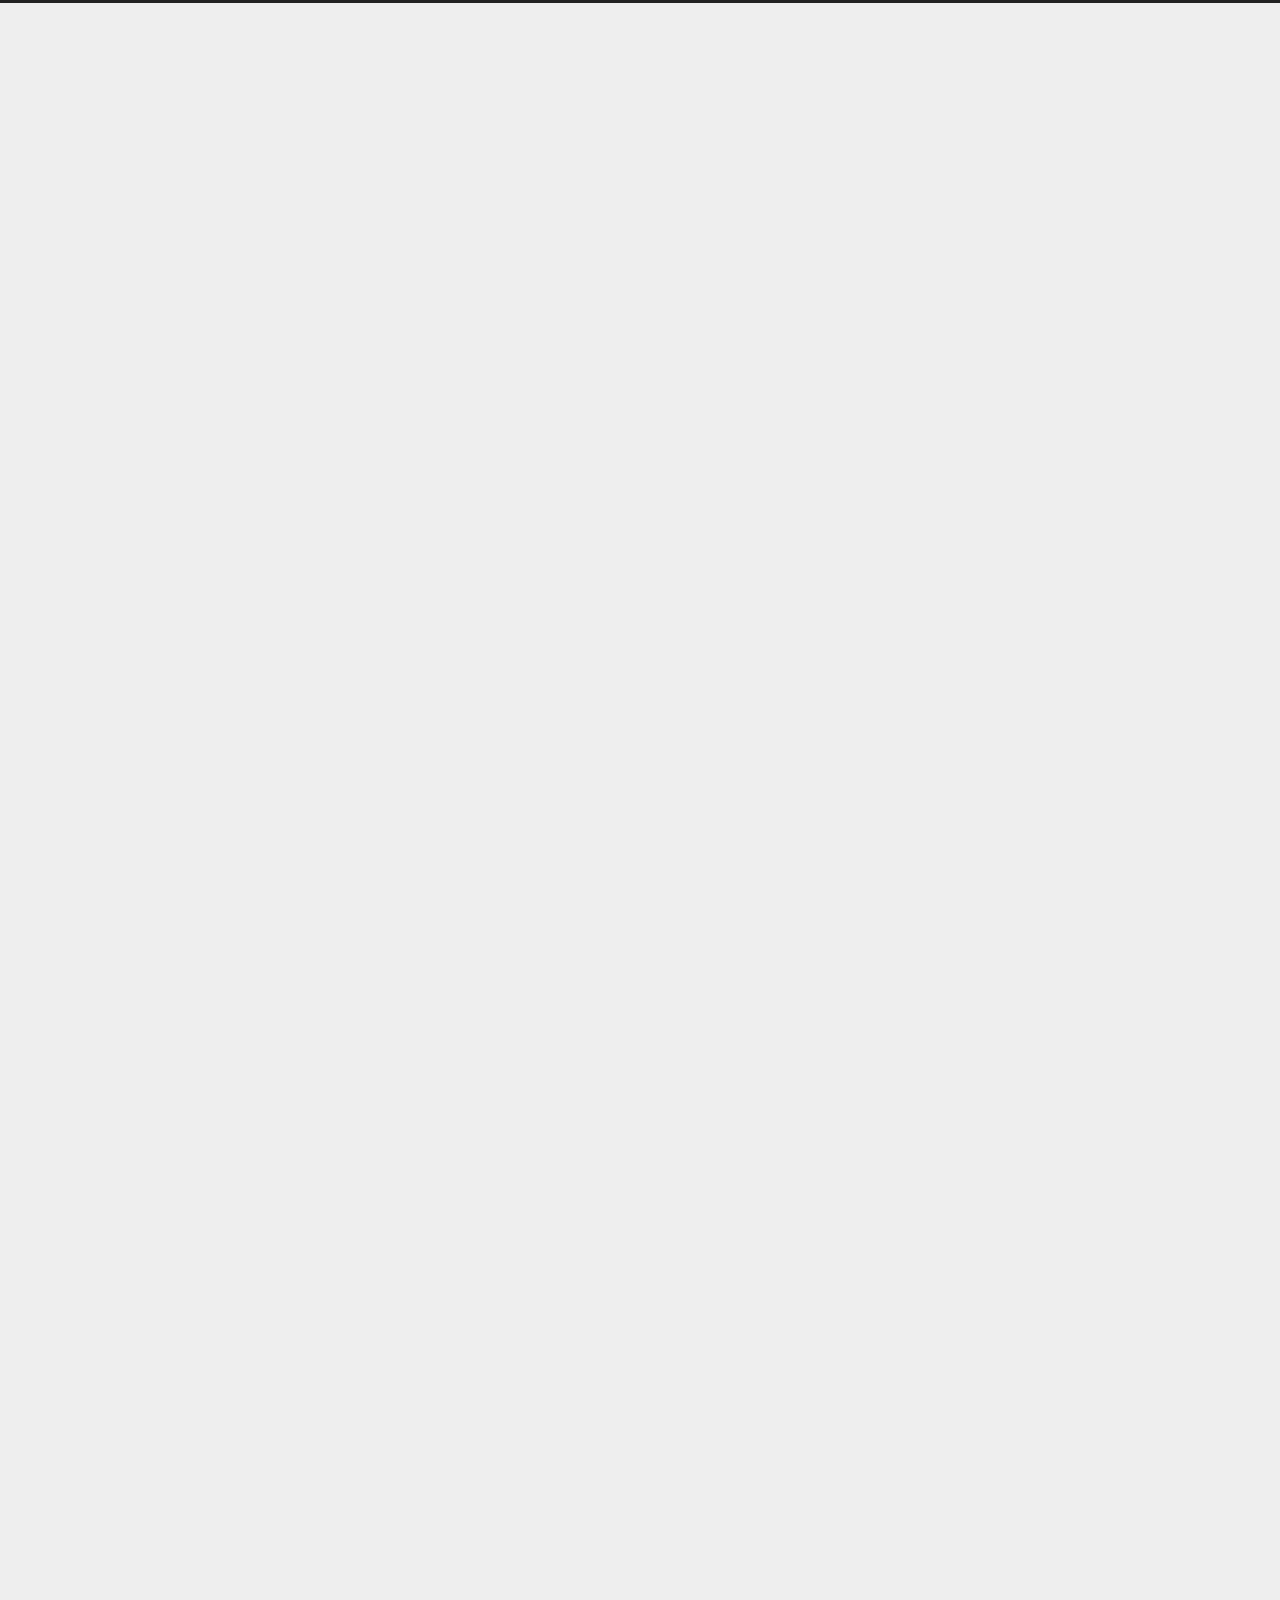
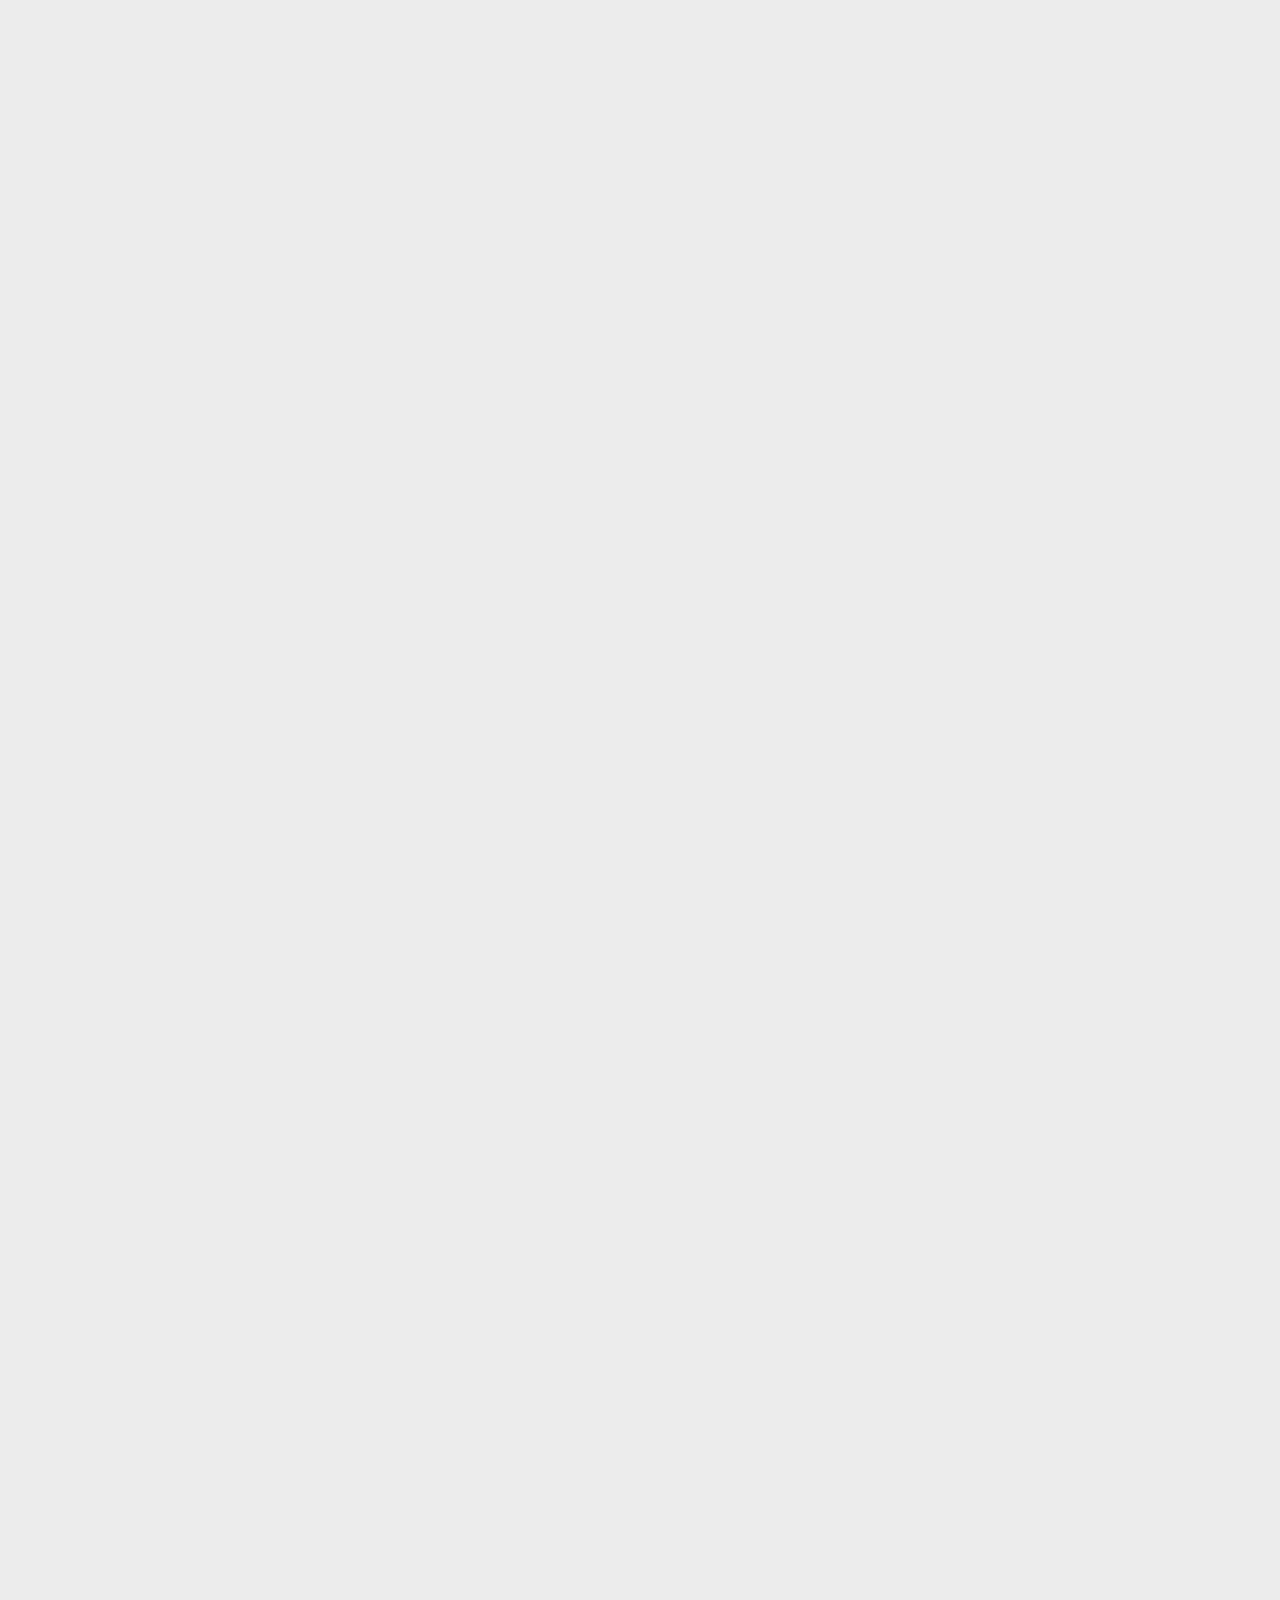
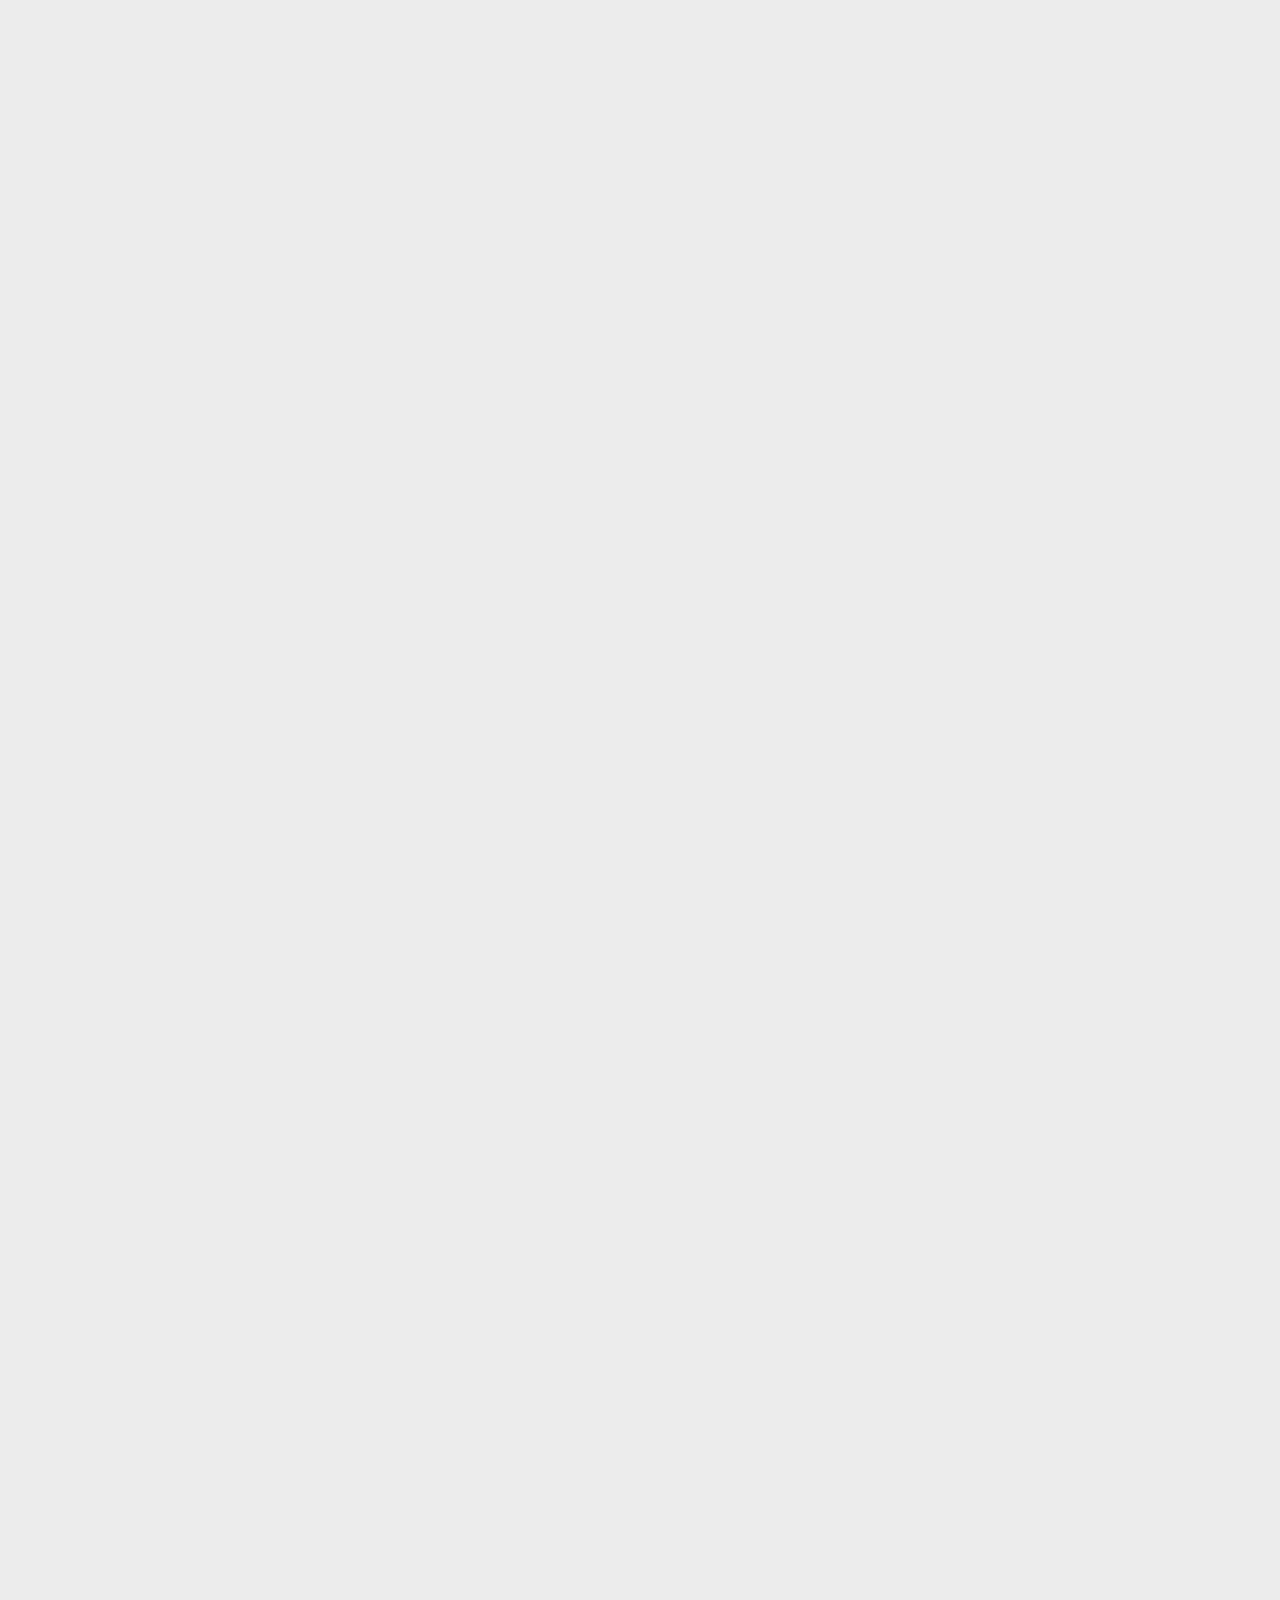
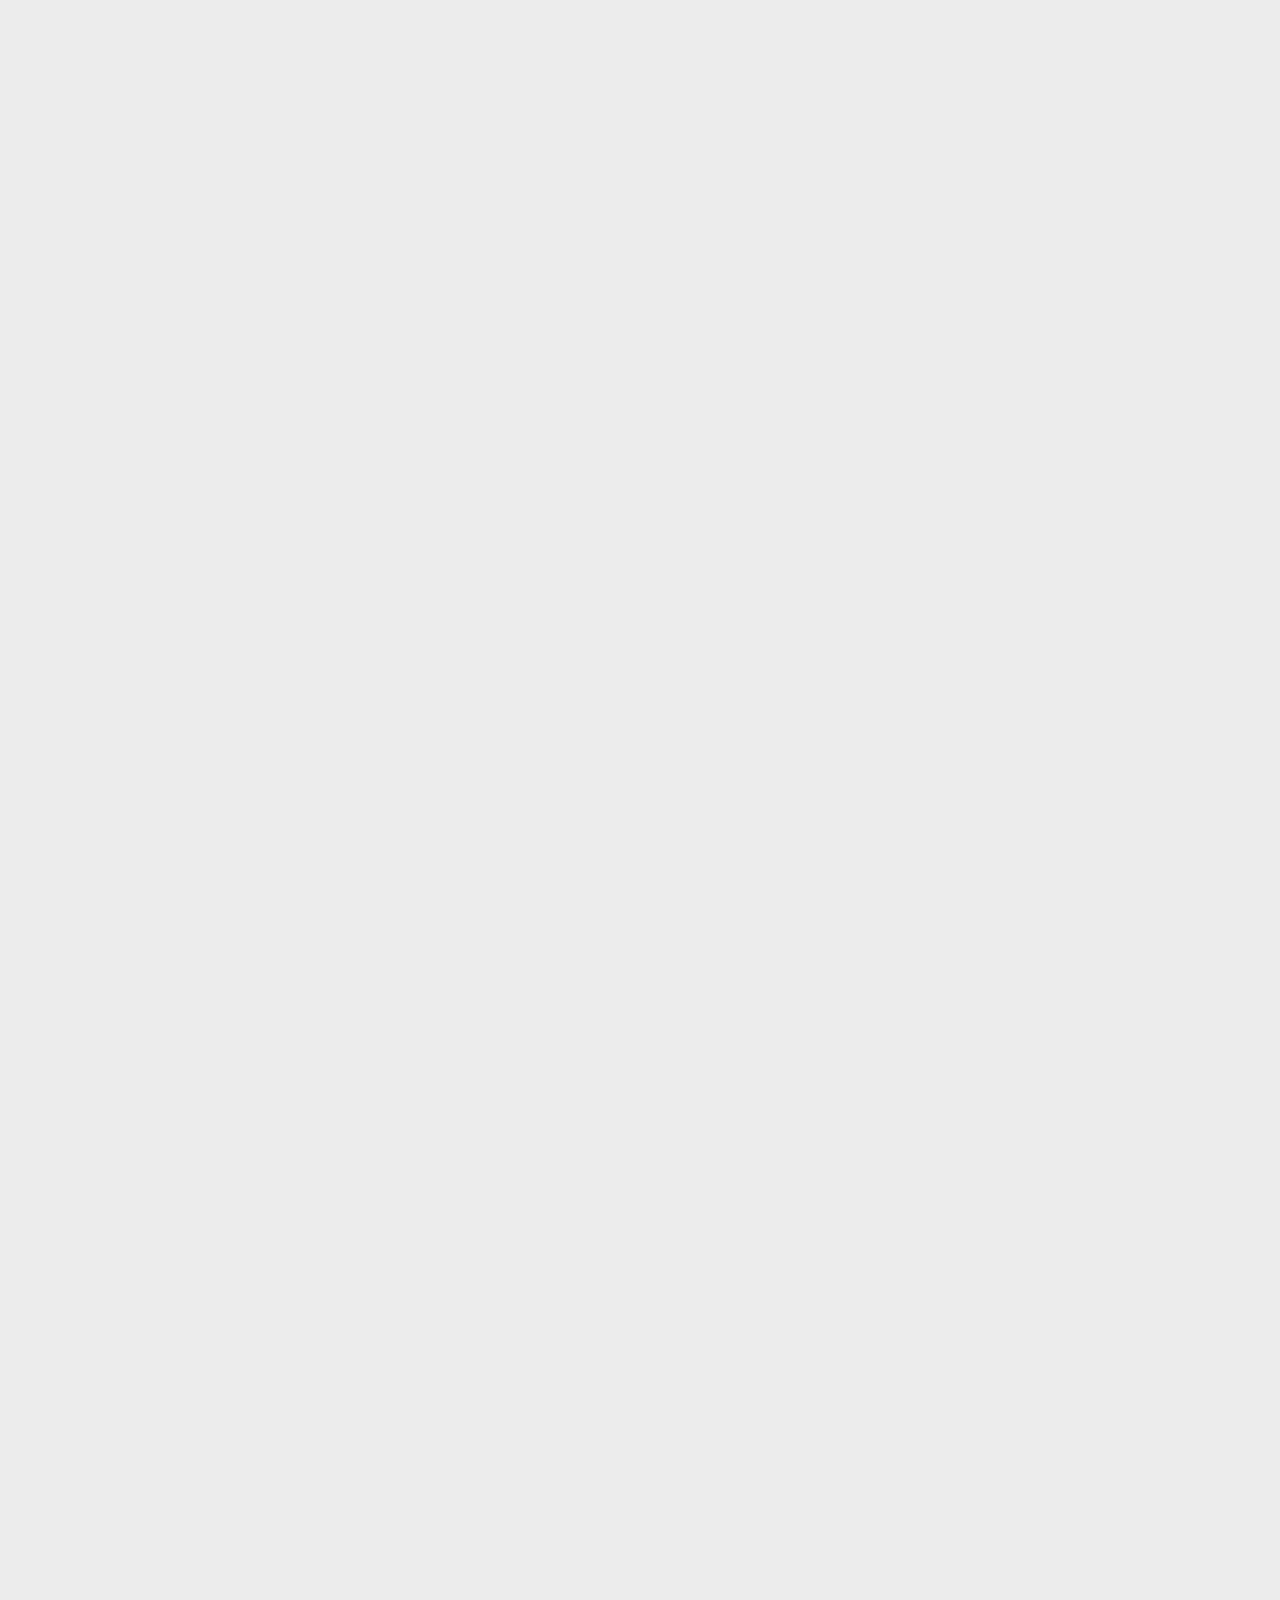
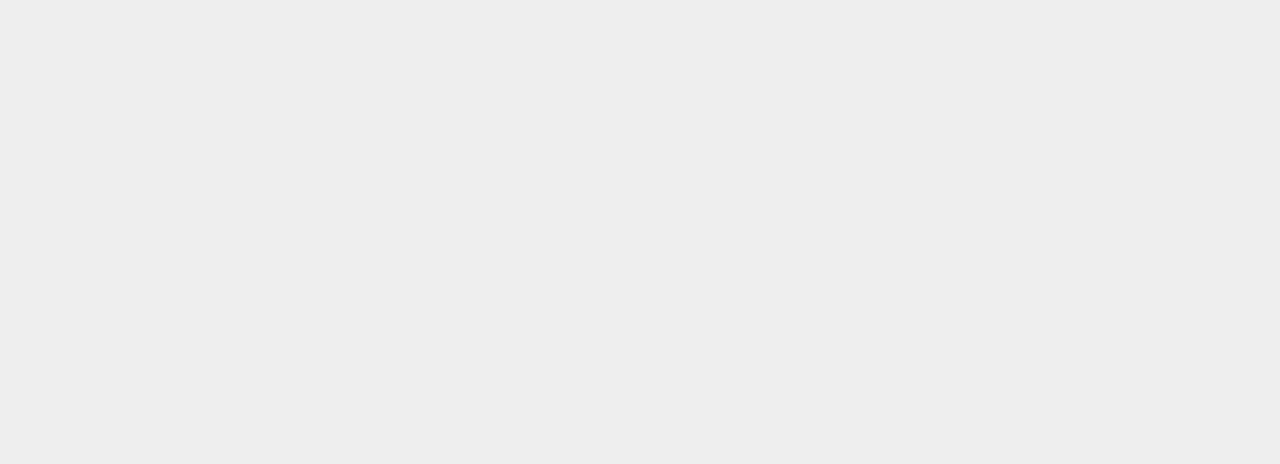
==== commit 931ae9ce: "Site updated: 2021-07-18 16:29:51" ====
--- a/index.html
+++ b/index.html
@@ -1,5 +1,5 @@
 <!DOCTYPE html>
-<html lang="zh-Hans">
+<html lang="zh-CN">
 <head>
   <meta charset="UTF-8">
 <meta name="viewport" content="width=device-width">
@@ -19,13 +19,15 @@
 <link rel="stylesheet" href="https://cdn.jsdelivr.net/npm/@fortawesome/fontawesome-free@5.15.3/css/all.min.css" integrity="sha256-2H3fkXt6FEmrReK448mDVGKb3WW2ZZw35gI7vqHOE4Y=" crossorigin="anonymous">
   <link rel="stylesheet" href="https://cdn.jsdelivr.net/npm/animate.css@3.1.1/animate.min.css" integrity="sha256-PR7ttpcvz8qrF57fur/yAx1qXMFJeJFiA6pSzWi0OIE=" crossorigin="anonymous">
 
-<script class="next-config" data-name="main" type="application/json">{"hostname":"keyongkang.github.io","root":"/","images":"/images","scheme":"Mist","version":"8.6.1","exturl":false,"sidebar":{"position":"left","display":"post","padding":18,"offset":12},"copycode":false,"bookmark":{"enable":false,"color":"#222","save":"auto"},"fancybox":false,"mediumzoom":false,"lazyload":false,"pangu":false,"comments":{"style":"tabs","active":null,"storage":true,"lazyload":false,"nav":null},"motion":{"enable":true,"async":false,"transition":{"post_block":"fadeIn","post_header":"fadeInDown","post_body":"fadeInDown","coll_header":"fadeInLeft","sidebar":"fadeInUp"}},"prism":false,"i18n":{"placeholder":"بحث...","empty":"We didn't find any results for the search: ${query}","hits_time":"${hits} results found in ${time} ms","hits":"${hits} results found"}}</script><script src="/js/config.js"></script>
+<script class="next-config" data-name="main" type="application/json">{"hostname":"keyongkang.github.io","root":"/","images":"/images","scheme":"Gemini","version":"8.6.1","exturl":false,"sidebar":{"position":"left","display":"post","padding":18,"offset":12},"copycode":false,"bookmark":{"enable":false,"color":"#222","save":"auto"},"fancybox":false,"mediumzoom":false,"lazyload":false,"pangu":false,"comments":{"style":"tabs","active":null,"storage":true,"lazyload":false,"nav":null},"motion":{"enable":true,"async":false,"transition":{"post_block":"fadeIn","post_header":"fadeInDown","post_body":"fadeInDown","coll_header":"fadeInLeft","sidebar":"fadeInUp"}},"prism":false,"i18n":{"placeholder":"搜索...","empty":"没有找到任何搜索结果：${query}","hits_time":"找到 ${hits} 个搜索结果（用时 ${time} 毫秒）","hits":"找到 ${hits} 个搜索结果"}}</script><script src="/js/config.js"></script>
+<meta name="description" content="网站功能正在逐步搭建中...">
 <meta property="og:type" content="website">
-<meta property="og:title" content="Hexo">
+<meta property="og:title" content="CodingKyk&#39;s Blog">
 <meta property="og:url" content="https://keyongkang.github.io/index.html">
-<meta property="og:site_name" content="Hexo">
-<meta property="og:locale">
-<meta property="article:author" content="keyongkang">
+<meta property="og:site_name" content="CodingKyk&#39;s Blog">
+<meta property="og:description" content="网站功能正在逐步搭建中...">
+<meta property="og:locale" content="zh_CN">
+<meta property="article:author" content="愿做春风暖人心">
 <meta name="twitter:card" content="summary">
 
 
@@ -33,10 +35,10 @@
 
 
 
-<script class="next-config" data-name="page" type="application/json">{"sidebar":"","isHome":true,"isPost":false,"lang":"zh-Hans","comments":"","permalink":"","path":"index.html","title":""}</script>
+<script class="next-config" data-name="page" type="application/json">{"sidebar":"","isHome":true,"isPost":false,"lang":"zh-CN","comments":"","permalink":"","path":"index.html","title":""}</script>
 
 <script class="next-config" data-name="calendar" type="application/json">""</script>
-<title>Hexo</title>
+<title>CodingKyk's Blog</title>
   
 
 
@@ -54,7 +56,7 @@
     <header class="header" itemscope itemtype="http://schema.org/WPHeader">
       <div class="header-inner"><div class="site-brand-container">
   <div class="site-nav-toggle">
-    <div class="toggle" aria-label="تشغيل شريط التصفح" role="button">
+    <div class="toggle" aria-label="切换导航栏" role="button">
         <span class="toggle-line"></span>
         <span class="toggle-line"></span>
         <span class="toggle-line"></span>
@@ -65,9 +67,10 @@
 
     <a href="/" class="brand" rel="start">
       <i class="logo-line"></i>
-      <h1 class="site-title">Hexo</h1>
+      <h1 class="site-title">CodingKyk's Blog</h1>
       <i class="logo-line"></i>
     </a>
+      <p class="site-subtitle" itemprop="description">Daily/Coding etc...</p>
   </div>
 
   <div class="site-nav-right">
@@ -80,8 +83,10 @@
 
 <nav class="site-nav">
   <ul class="main-menu menu">
-        <li class="menu-item menu-item-home"><a href="/%E9%A6%96%E9%A1%B5" rel="section">Home</a></li>
-        <li class="menu-item menu-item-archives"><a href="/archives" rel="section">الأرشيفات</a></li>
+        <li class="menu-item menu-item-home"><a href="/" rel="section"><i class="fa fa-home fa-fw"></i>首页</a></li>
+        <li class="menu-item menu-item-tags"><a href="/tags/" rel="section"><i class="fa fa-tags fa-fw"></i>标签<span class="badge">2</span></a></li>
+        <li class="menu-item menu-item-categories"><a href="/categories/" rel="section"><i class="fa fa-th fa-fw"></i>分类<span class="badge">1</span></a></li>
+        <li class="menu-item menu-item-archives"><a href="/archives/" rel="section"><i class="fa fa-archive fa-fw"></i>归档<span class="badge">2</span></a></li>
   </ul>
 </nav>
 
@@ -102,10 +107,10 @@
     <div class="sidebar-inner sidebar-overview-active">
       <ul class="sidebar-nav">
         <li class="sidebar-nav-toc">
-          المحتويات
+          文章目录
         </li>
         <li class="sidebar-nav-overview">
-          عام
+          站点概览
         </li>
       </ul>
 
@@ -118,22 +123,63 @@
         <div class="site-overview-wrap sidebar-panel">
           <div class="site-overview">
             <div class="site-author site-overview-item animated" itemprop="author" itemscope itemtype="http://schema.org/Person">
-  <p class="site-author-name" itemprop="name">keyongkang</p>
-  <div class="site-description" itemprop="description"></div>
+    <img class="site-author-image" itemprop="image" alt="愿做春风暖人心"
+      src="/images/touxiang.jpg">
+  <p class="site-author-name" itemprop="name">愿做春风暖人心</p>
+  <div class="site-description" itemprop="description">网站功能正在逐步搭建中...</div>
 </div>
 <div class="site-state-wrap site-overview-item animated">
   <nav class="site-state">
       <div class="site-state-item site-state-posts">
-          <a href="/archives">
+          <a href="/archives/">
         
-          <span class="site-state-item-count">1</span>
-          <span class="site-state-item-name">المقالات</span>
+          <span class="site-state-item-count">2</span>
+          <span class="site-state-item-name">日志</span>
         </a>
       </div>
+      <div class="site-state-item site-state-categories">
+            <a href="/categories/">
+          
+        <span class="site-state-item-count">1</span>
+        <span class="site-state-item-name">分类</span></a>
+      </div>
+      <div class="site-state-item site-state-tags">
+            <a href="/tags/">
+          
+        <span class="site-state-item-count">2</span>
+        <span class="site-state-item-name">标签</span></a>
+      </div>
   </nav>
 </div>
-
-
+  <div class="links-of-author site-overview-item animated">
+      <span class="links-of-author-item">
+        <a href="https://github.com/keyongkang" title="GitHub → https:&#x2F;&#x2F;github.com&#x2F;keyongkang" rel="noopener" target="_blank"><i class="fab fa-github fa-fw"></i>GitHub</a>
+      </span>
+      <span class="links-of-author-item">
+        <a href="mailto:345692470@qq.com" title="E-Mail → mailto:345692470@qq.com" rel="noopener" target="_blank"><i class="fa fa-envelope fa-fw"></i>E-Mail</a>
+      </span>
+      <span class="links-of-author-item">
+        <a href="https://weibo.com/6869882462" title="Weibo → https:&#x2F;&#x2F;weibo.com&#x2F;6869882462" rel="noopener" target="_blank"><i class="fab fa-weibo fa-fw"></i>Weibo</a>
+      </span>
+      <span class="links-of-author-item">
+        <a href="https://blog.csdn.net/qq_43601446?spm=1000.2115.3001.5343" title="CSDN → https:&#x2F;&#x2F;blog.csdn.net&#x2F;qq_43601446?spm&#x3D;1000.2115.3001.5343" rel="noopener" target="_blank">CSDN</a>
+      </span>
+  </div>
+
+
+  <div class="links-of-blogroll site-overview-item animated">
+    <div class="links-of-blogroll-title"><i class="fa fa-globe fa-fw"></i>
+      Links
+    </div>
+    <ul class="links-of-blogroll-list">
+        <li class="links-of-blogroll-item">
+          <a href="https://bilibili.com/" title="https:&#x2F;&#x2F;Bilibili.com" rel="noopener" target="_blank">Bilibili</a>
+        </li>
+        <li class="links-of-blogroll-item">
+          <a href="https://www.acwing.com/" title="https:&#x2F;&#x2F;www.acwing.com" rel="noopener" target="_blank">Acwing</a>
+        </li>
+    </ul>
+  </div>
 
           </div>
         </div>
@@ -146,7 +192,7 @@
     </header>
 
     
-  <div class="back-to-top" role="button" aria-label="Back to top">
+  <div class="back-to-top" role="button" aria-label="返回顶部">
     <i class="fa fa-arrow-up"></i>
     <span>0%</span>
   </div>
@@ -166,20 +212,20 @@
   
 
   <article itemscope itemtype="http://schema.org/Article" class="post-content" lang="">
-    <link itemprop="mainEntityOfPage" href="https://keyongkang.github.io/2021/07/18/hello-world/">
+    <link itemprop="mainEntityOfPage" href="https://keyongkang.github.io/2021/07/18/%E7%AC%AC%E4%B8%80%E7%AF%87%E6%96%87%E7%AB%A0/">
 
     <span hidden itemprop="author" itemscope itemtype="http://schema.org/Person">
-      <meta itemprop="image" content="/images/avatar.gif">
-      <meta itemprop="name" content="keyongkang">
-      <meta itemprop="description" content="">
+      <meta itemprop="image" content="/images/touxiang.jpg">
+      <meta itemprop="name" content="愿做春风暖人心">
+      <meta itemprop="description" content="网站功能正在逐步搭建中...">
     </span>
 
     <span hidden itemprop="publisher" itemscope itemtype="http://schema.org/Organization">
-      <meta itemprop="name" content="Hexo">
+      <meta itemprop="name" content="CodingKyk's Blog">
     </span>
       <header class="post-header">
         <h2 class="post-title" itemprop="name headline">
-          <a href="/2021/07/18/hello-world/" class="post-title-link" itemprop="url">Hello World</a>
+          <a href="/2021/07/18/%E7%AC%AC%E4%B8%80%E7%AF%87%E6%96%87%E7%AB%A0/" class="post-title-link" itemprop="url">第一篇文章</a>
         </h2>
 
         <div class="post-meta-container">
@@ -188,10 +234,86 @@
       <span class="post-meta-item-icon">
         <i class="far fa-calendar"></i>
       </span>
-      <span class="post-meta-item-text">نُشر في</span>
-      
-
-      <time title="أُنشأ: 2021-07-18 11:49:46 / عُدل: 11:54:53" itemprop="dateCreated datePublished" datetime="2021-07-18T11:49:46+08:00">2021-07-18</time>
+      <span class="post-meta-item-text">发表于</span>
+      
+
+      <time title="创建时间：2021-07-18 15:04:14 / 修改时间：15:45:05" itemprop="dateCreated datePublished" datetime="2021-07-18T15:04:14+08:00">2021-07-18</time>
+    </span>
+    <span class="post-meta-item">
+      <span class="post-meta-item-icon">
+        <i class="far fa-folder"></i>
+      </span>
+      <span class="post-meta-item-text">分类于</span>
+        <span itemprop="about" itemscope itemtype="http://schema.org/Thing">
+          <a href="/categories/%E5%89%8D%E7%AB%AF/" itemprop="url" rel="index"><span itemprop="name">前端</span></a>
+        </span>
+    </span>
+
+  
+</div>
+
+        </div>
+      </header>
+
+    
+    
+    
+    <div class="post-body" itemprop="articleBody">
+          <figure class="highlight c++"><table><tr><td class="gutter"><pre><span class="line">1</span><br><span class="line">2</span><br><span class="line">3</span><br><span class="line">4</span><br><span class="line">5</span><br><span class="line">6</span><br><span class="line">7</span><br><span class="line">8</span><br><span class="line">9</span><br><span class="line">10</span><br><span class="line">11</span><br><span class="line">12</span><br><span class="line">13</span><br><span class="line">14</span><br><span class="line">15</span><br><span class="line">16</span><br><span class="line">17</span><br><span class="line">18</span><br><span class="line">19</span><br><span class="line">20</span><br><span class="line">21</span><br><span class="line">22</span><br><span class="line">23</span><br><span class="line">24</span><br><span class="line">25</span><br><span class="line">26</span><br><span class="line">27</span><br><span class="line">28</span><br><span class="line">29</span><br><span class="line">30</span><br><span class="line">31</span><br><span class="line">32</span><br><span class="line">33</span><br><span class="line">34</span><br><span class="line">35</span><br><span class="line">36</span><br><span class="line">37</span><br><span class="line">38</span><br><span class="line">39</span><br><span class="line">40</span><br><span class="line">41</span><br><span class="line">42</span><br><span class="line">43</span><br><span class="line">44</span><br><span class="line">45</span><br><span class="line">46</span><br><span class="line">47</span><br><span class="line">48</span><br><span class="line">49</span><br><span class="line">50</span><br><span class="line">51</span><br><span class="line">52</span><br><span class="line">53</span><br><span class="line">54</span><br><span class="line">55</span><br><span class="line">56</span><br><span class="line">57</span><br><span class="line">58</span><br><span class="line">59</span><br><span class="line">60</span><br><span class="line">61</span><br><span class="line">62</span><br><span class="line">63</span><br><span class="line">64</span><br><span class="line">65</span><br><span class="line">66</span><br><span class="line">67</span><br><span class="line">68</span><br><span class="line">69</span><br><span class="line">70</span><br><span class="line">71</span><br><span class="line">72</span><br><span class="line">73</span><br><span class="line">74</span><br><span class="line">75</span><br><span class="line">76</span><br><span class="line">77</span><br><span class="line">78</span><br><span class="line">79</span><br><span class="line">80</span><br><span class="line">81</span><br><span class="line">82</span><br><span class="line">83</span><br><span class="line">84</span><br><span class="line">85</span><br><span class="line">86</span><br><span class="line">87</span><br><span class="line">88</span><br><span class="line">89</span><br><span class="line">90</span><br><span class="line">91</span><br><span class="line">92</span><br><span class="line">93</span><br><span class="line">94</span><br><span class="line">95</span><br><span class="line">96</span><br><span class="line">97</span><br><span class="line">98</span><br><span class="line">99</span><br><span class="line">100</span><br><span class="line">101</span><br><span class="line">102</span><br><span class="line">103</span><br><span class="line">104</span><br><span class="line">105</span><br><span class="line">106</span><br><span class="line">107</span><br><span class="line">108</span><br><span class="line">109</span><br><span class="line">110</span><br><span class="line">111</span><br><span class="line">112</span><br><span class="line">113</span><br><span class="line">114</span><br><span class="line">115</span><br><span class="line">116</span><br><span class="line">117</span><br><span class="line">118</span><br><span class="line">119</span><br><span class="line">120</span><br><span class="line">121</span><br><span class="line">122</span><br><span class="line">123</span><br><span class="line">124</span><br><span class="line">125</span><br><span class="line">126</span><br><span class="line">127</span><br><span class="line">128</span><br><span class="line">129</span><br><span class="line">130</span><br><span class="line">131</span><br><span class="line">132</span><br><span class="line">133</span><br><span class="line">134</span><br><span class="line">135</span><br><span class="line">136</span><br><span class="line">137</span><br><span class="line">138</span><br><span class="line">139</span><br><span class="line">140</span><br><span class="line">141</span><br><span class="line">142</span><br><span class="line">143</span><br><span class="line">144</span><br><span class="line">145</span><br><span class="line">146</span><br><span class="line">147</span><br><span class="line">148</span><br><span class="line">149</span><br><span class="line">150</span><br><span class="line">151</span><br><span class="line">152</span><br><span class="line">153</span><br><span class="line">154</span><br><span class="line">155</span><br><span class="line">156</span><br><span class="line">157</span><br><span class="line">158</span><br><span class="line">159</span><br><span class="line">160</span><br><span class="line">161</span><br><span class="line">162</span><br><span class="line">163</span><br><span class="line">164</span><br><span class="line">165</span><br><span class="line">166</span><br><span class="line">167</span><br><span class="line">168</span><br><span class="line">169</span><br><span class="line">170</span><br><span class="line">171</span><br><span class="line">172</span><br><span class="line">173</span><br><span class="line">174</span><br><span class="line">175</span><br><span class="line">176</span><br><span class="line">177</span><br><span class="line">178</span><br><span class="line">179</span><br><span class="line">180</span><br><span class="line">181</span><br><span class="line">182</span><br><span class="line">183</span><br><span class="line">184</span><br><span class="line">185</span><br><span class="line">186</span><br><span class="line">187</span><br><span class="line">188</span><br><span class="line">189</span><br><span class="line">190</span><br><span class="line">191</span><br><span class="line">192</span><br><span class="line">193</span><br><span class="line">194</span><br><span class="line">195</span><br><span class="line">196</span><br><span class="line">197</span><br><span class="line">198</span><br><span class="line">199</span><br><span class="line">200</span><br><span class="line">201</span><br><span class="line">202</span><br><span class="line">203</span><br><span class="line">204</span><br><span class="line">205</span><br><span class="line">206</span><br><span class="line">207</span><br><span class="line">208</span><br><span class="line">209</span><br><span class="line">210</span><br><span class="line">211</span><br><span class="line">212</span><br></pre></td><td class="code"><pre><span class="line"><span class="meta"># <span class="meta-keyword">include</span> <span class="meta-string">&lt;iostream&gt;</span></span></span><br><span class="line"><span class="keyword">using</span> <span class="keyword">namespace</span> std;</span><br><span class="line"></span><br><span class="line"><span class="keyword">typedef</span> <span class="class"><span class="keyword">struct</span> <span class="title">LNode</span> &#123;</span></span><br><span class="line">	<span class="keyword">int</span> data; <span class="comment">//结点的数据域</span></span><br><span class="line">	<span class="class"><span class="keyword">struct</span> <span class="title">LNode</span>* <span class="title">next</span>;</span> <span class="comment">//结点的指针域</span></span><br><span class="line">&#125;LNode, * LinkList; <span class="comment">//LinkList为指向结构体LNode的指针类型</span></span><br><span class="line"><span class="comment">//typedef: struct LNode == LNode; struct LNode* == LinkList </span></span><br><span class="line"></span><br><span class="line"><span class="comment">//链表的初始化</span></span><br><span class="line"><span class="function">LinkList <span class="title">InitList</span><span class="params">()</span> </span>&#123;</span><br><span class="line">	LNode* L = <span class="keyword">new</span> LNode; <span class="comment">//生成新节点作为头结点,用头指针L指向头结点</span></span><br><span class="line">	L-&gt;next = <span class="literal">NULL</span>; <span class="comment">//头结点的指针域置空</span></span><br><span class="line">	<span class="keyword">return</span> L;</span><br><span class="line">&#125;</span><br><span class="line"></span><br><span class="line"><span class="comment">//创建链表：头插法</span></span><br><span class="line"><span class="function"><span class="keyword">void</span> <span class="title">CreateList_H</span><span class="params">(LinkList&amp; L, <span class="keyword">int</span> n)</span> </span>&#123;</span><br><span class="line">	<span class="comment">//逆位序输入n个元素的值，建立带头结点的单链表L</span></span><br><span class="line">	L = <span class="keyword">new</span> LNode;</span><br><span class="line">	L-&gt;next = <span class="literal">NULL</span>; <span class="comment">//先建立一个带头结点的单链表</span></span><br><span class="line">	<span class="keyword">for</span> (<span class="keyword">int</span> i = <span class="number">0</span>; i &lt; n; i++) &#123;</span><br><span class="line">		LNode* p = <span class="keyword">new</span> LNode; <span class="comment">//生成新结点</span></span><br><span class="line">		cin &gt;&gt; p-&gt;data; <span class="comment">//输入元素值赋值给新结点的数据域</span></span><br><span class="line">		p-&gt;next = L-&gt;next;</span><br><span class="line">		L-&gt;next = p;</span><br><span class="line">	&#125;</span><br><span class="line">&#125;</span><br><span class="line"></span><br><span class="line"><span class="comment">//创建链表：尾插法</span></span><br><span class="line"><span class="function"><span class="keyword">void</span> <span class="title">CreateList_R</span><span class="params">(LinkList&amp; L, <span class="keyword">int</span> n)</span> </span>&#123;</span><br><span class="line">	<span class="comment">//正位序输入n个元素的值，建立带头节点的单链表L</span></span><br><span class="line">	L = <span class="keyword">new</span> LNode;</span><br><span class="line">	L-&gt;next = <span class="literal">NULL</span>; <span class="comment">//先建立一个带头结点的空链表</span></span><br><span class="line">	LNode* r = L; <span class="comment">//尾指针初始时指向头结点</span></span><br><span class="line">	<span class="keyword">for</span> (<span class="keyword">int</span> i = <span class="number">0</span>; i &lt; n; i++) &#123;</span><br><span class="line">		LNode* p = <span class="keyword">new</span> LNode; <span class="comment">//生成新结点</span></span><br><span class="line">		cin &gt;&gt; p-&gt;data; <span class="comment">//输入元素值赋值给新结点的数据域</span></span><br><span class="line">		p-&gt;next = <span class="literal">NULL</span>; <span class="comment">//p是最后一个结点</span></span><br><span class="line">		r-&gt;next = p;</span><br><span class="line">		r = p;<span class="comment">//r指向新的尾结点p</span></span><br><span class="line">	&#125;</span><br><span class="line">&#125;</span><br><span class="line"></span><br><span class="line"><span class="comment">//按序号查找结点的值</span></span><br><span class="line"><span class="function"><span class="keyword">bool</span> <span class="title">GetElem</span><span class="params">(LinkList L, <span class="keyword">int</span> i, <span class="keyword">int</span>&amp; e)</span> </span>&#123;</span><br><span class="line"><span class="comment">//在带头结点的单链表L中根据序号i获取元素的值，用e返回L中第i个数据元素</span></span><br><span class="line">	LNode* p = L-&gt;next; <span class="comment">//p指向首元结点</span></span><br><span class="line">	<span class="keyword">int</span> j = <span class="number">1</span>; <span class="comment">//j为计数器</span></span><br><span class="line">	<span class="keyword">while</span> (p &amp;&amp; j &lt; i) &#123; <span class="comment">//顺链域向后扫描,直到p指向第i个元素或者扫描完p为空</span></span><br><span class="line">		p = p-&gt;next; <span class="comment">//p指向下一个结点</span></span><br><span class="line">		j++; <span class="comment">//计数器j相应加1</span></span><br><span class="line">	&#125;</span><br><span class="line">	<span class="keyword">if</span> (!p || j &gt; i) <span class="keyword">return</span> <span class="literal">false</span>; <span class="comment">//p为空 或者 i值不合法(例如：i &gt; n 或者 i&lt;= 0)</span></span><br><span class="line">	e = p-&gt;data; <span class="comment">//e保存第i个结点的数据域</span></span><br><span class="line">	<span class="keyword">return</span> <span class="literal">true</span>;</span><br><span class="line">&#125;</span><br><span class="line"></span><br><span class="line"><span class="comment">//按值查找链表结点</span></span><br><span class="line"><span class="function"><span class="keyword">bool</span> <span class="title">LocateElem</span><span class="params">(LinkList L, <span class="keyword">int</span> e)</span> </span>&#123;</span><br><span class="line">	<span class="comment">//在带头结点的单链表L中查找值为e的元素</span></span><br><span class="line">	LNode* p = L-&gt;next;</span><br><span class="line">	<span class="keyword">while</span> (p &amp;&amp; p-&gt;data != e) &#123;<span class="comment">//顺链域向后扫描，直到p为空或者p所指结点的数据域等于e</span></span><br><span class="line">		p = p-&gt;next; <span class="comment">//p指向下一个结点</span></span><br><span class="line">	&#125;</span><br><span class="line">	<span class="keyword">if</span> (!p) <span class="keyword">return</span> <span class="literal">false</span>;</span><br><span class="line">	<span class="keyword">return</span> <span class="literal">true</span>;</span><br><span class="line">&#125;</span><br><span class="line"></span><br><span class="line"><span class="comment">//单链表的插入</span></span><br><span class="line"><span class="comment">/*</span></span><br><span class="line"><span class="comment">	和顺序表一样，如果表中有n个结点, 则插入操作中的合法位置有n + 1个</span></span><br><span class="line"><span class="comment">	即1&lt;= i &lt;= n+1. 当i = n + 1时，新节点则插在链表尾部</span></span><br><span class="line"><span class="comment">*/</span></span><br><span class="line"><span class="function"><span class="keyword">bool</span> <span class="title">InsertList</span><span class="params">(LinkList&amp; L, <span class="keyword">int</span> i, <span class="keyword">int</span> e)</span> </span>&#123;</span><br><span class="line">	<span class="comment">//在点头结点的单链表L中第i个位置插入值为e的新结点</span></span><br><span class="line">	LNode* p = L; <span class="comment">//为啥不能是LNode* p = L-&gt;next; int j = 1</span></span><br><span class="line">	<span class="keyword">int</span> j = <span class="number">0</span>;</span><br><span class="line">	<span class="keyword">while</span> (p &amp;&amp; j &lt; i - <span class="number">1</span>) &#123; <span class="comment">//查找第i-1个结点，p指向该结点</span></span><br><span class="line">		p = p-&gt;next;</span><br><span class="line">		j++;</span><br><span class="line">	&#125;</span><br><span class="line">	<span class="keyword">if</span> (!p || j &gt; i - <span class="number">1</span>) <span class="keyword">return</span> <span class="literal">false</span>; <span class="comment">//i值不合法(例如：i &gt; n + 1 或 i &lt; 1）</span></span><br><span class="line">	LNode* s = <span class="keyword">new</span> LNode;</span><br><span class="line">	s-&gt;data = e;</span><br><span class="line">	s-&gt;next = p-&gt;next;</span><br><span class="line">	p-&gt;next = s;</span><br><span class="line">	<span class="keyword">return</span> <span class="literal">true</span>;</span><br><span class="line">&#125;</span><br><span class="line"></span><br><span class="line"><span class="comment">//单链表的删除</span></span><br><span class="line"><span class="comment">/*</span></span><br><span class="line"><span class="comment">	删除算法中的循环条件(p-&gt;next &amp;&amp; j &lt; i - 1)和插入算法中的循环条件</span></span><br><span class="line"><span class="comment">	(p &amp;&amp; j &lt; i - 1)是有所区别的。因为插入操作中合法的插入位置有n+1个，而</span></span><br><span class="line"><span class="comment">	删除操作中删除的合法位置只有n个，如果使用与插入操作相同的循环条件，则</span></span><br><span class="line"><span class="comment">	会出现引入空指针的情况，使删除操作失败。</span></span><br><span class="line"><span class="comment">	插入时p指针最多指向第n个结点,此时判断条件为while(p &amp;&amp; j &lt; i - 1)</span></span><br><span class="line"><span class="comment">	删除时p指针最多指向第n-1个结点,此时判断条件为while(p-&gt;next &amp;&amp; j &lt; i - 1)</span></span><br><span class="line"><span class="comment">*/</span></span><br><span class="line"><span class="function"><span class="keyword">bool</span> <span class="title">DeleteList</span><span class="params">(LinkList&amp; L, <span class="keyword">int</span> i)</span> </span>&#123;</span><br><span class="line">	<span class="comment">//在带头结点的单链表L中，删除第i个位置</span></span><br><span class="line">	LNode* p = L, * q;</span><br><span class="line">	<span class="keyword">int</span> j = <span class="number">0</span>;</span><br><span class="line">	<span class="keyword">while</span> (p-&gt;next &amp;&amp; j &lt; i - <span class="number">1</span>) &#123; <span class="comment">//查找第i-1个结点,p指向该结点</span></span><br><span class="line">		p = p-&gt;next;</span><br><span class="line">		j++;</span><br><span class="line">	&#125;</span><br><span class="line">	<span class="keyword">if</span> (!(p-&gt;next) || j &gt; i - <span class="number">1</span>)<span class="keyword">return</span> <span class="literal">false</span>; <span class="comment">//当i&gt;n+1 或者i &lt; 1时，删除位置不合理</span></span><br><span class="line">	q = p-&gt;next; <span class="comment">//临时保存被删结点的地址以备释放空间</span></span><br><span class="line">	p-&gt;next = q-&gt;next; <span class="comment">//改变删除结点前驱结点的指针域</span></span><br><span class="line">	<span class="keyword">delete</span> q; <span class="comment">//释放被删除结点的空间</span></span><br><span class="line">	<span class="keyword">return</span> <span class="literal">true</span>;</span><br><span class="line">&#125;</span><br><span class="line"></span><br><span class="line"><span class="comment">//单链表的遍历输出</span></span><br><span class="line"><span class="function"><span class="keyword">void</span> <span class="title">ListPrint</span><span class="params">(LinkList L)</span> </span>&#123;</span><br><span class="line">	<span class="comment">//顺序输出单链表</span></span><br><span class="line">	LNode* p = L-&gt;next;</span><br><span class="line">	<span class="keyword">while</span> (p) &#123;</span><br><span class="line">		cout &lt;&lt; p-&gt;data &lt;&lt; <span class="string">&quot;\t&quot;</span>;</span><br><span class="line">		p = p-&gt;next;</span><br><span class="line">	&#125;</span><br><span class="line">	cout &lt;&lt; endl;</span><br><span class="line">&#125;</span><br><span class="line"></span><br><span class="line"><span class="function"><span class="keyword">int</span> <span class="title">main</span><span class="params">()</span> </span>&#123;</span><br><span class="line">	<span class="keyword">int</span> i, n, e, choose;</span><br><span class="line">	LinkList L = <span class="built_in">InitList</span>();</span><br><span class="line">	cout &lt;&lt; <span class="string">&quot;1. 初始化\n&quot;</span>;</span><br><span class="line">	cout &lt;&lt; <span class="string">&quot;2. 创建单链表(头插法)\n&quot;</span>;</span><br><span class="line">	cout &lt;&lt; <span class="string">&quot;3. 创建单链表(尾插法)\n&quot;</span>;</span><br><span class="line">	cout &lt;&lt; <span class="string">&quot;4. 取值\n&quot;</span>;</span><br><span class="line">	cout &lt;&lt; <span class="string">&quot;5. 查找\n&quot;</span>;</span><br><span class="line">	cout &lt;&lt; <span class="string">&quot;6. 插入\n&quot;</span>;</span><br><span class="line">	cout &lt;&lt; <span class="string">&quot;7. 删除\n&quot;</span>;</span><br><span class="line">	cout &lt;&lt; <span class="string">&quot;8. 输出\n&quot;</span>;</span><br><span class="line">	cout &lt;&lt; <span class="string">&quot;0. 退出\n&quot;</span>;</span><br><span class="line">	choose = <span class="number">-1</span>;</span><br><span class="line">	<span class="keyword">while</span> (choose != <span class="number">0</span>) &#123;</span><br><span class="line">		cout &lt;&lt; <span class="string">&quot;请输入数字进行操作: &quot;</span>;</span><br><span class="line">		cin &gt;&gt; choose;</span><br><span class="line">		<span class="built_in"><span class="keyword">switch</span></span> (choose) &#123;</span><br><span class="line">			<span class="keyword">case</span> <span class="number">1</span>: <span class="comment">//初始化一个空的单链表</span></span><br><span class="line">				L = <span class="built_in">InitList</span>();</span><br><span class="line">				<span class="keyword">if</span> (L) &#123;</span><br><span class="line">					cout &lt;&lt; <span class="string">&quot;成功初始化一个空的单链表&quot;</span> &lt;&lt; endl;</span><br><span class="line">				&#125;<span class="keyword">else</span>&#123;</span><br><span class="line">					cout &lt;&lt; <span class="string">&quot;初始化一个空的单链表失败&quot;</span> &lt;&lt; endl;</span><br><span class="line">				&#125;</span><br><span class="line">				<span class="keyword">break</span>;</span><br><span class="line">			<span class="keyword">case</span> <span class="number">2</span>:<span class="comment">// 创建单链表(头插法)</span></span><br><span class="line">				cout &lt;&lt; <span class="string">&quot;请输入想要创建链表元素个数：&quot;</span>;</span><br><span class="line">				cin &gt;&gt; n;</span><br><span class="line">				cout &lt;&lt; <span class="string">&quot;请依次输入&quot;</span> &lt;&lt; n &lt;&lt; <span class="string">&quot;个元素:&quot;</span>;</span><br><span class="line">				<span class="built_in">CreateList_H</span>(L, n);</span><br><span class="line">				cout &lt;&lt; <span class="string">&quot;头插法创建单链表输出结果：&quot;</span>;</span><br><span class="line">				<span class="built_in">ListPrint</span>(L);</span><br><span class="line">				<span class="keyword">break</span>;</span><br><span class="line">			<span class="keyword">case</span> <span class="number">3</span>:<span class="comment">// 创建单链表(尾插法)</span></span><br><span class="line">				cout &lt;&lt; <span class="string">&quot;请输入想要创建链表元素个数：&quot;</span>;</span><br><span class="line">				cin &gt;&gt; n;</span><br><span class="line">				cout &lt;&lt; <span class="string">&quot;请依次输入&quot;</span> &lt;&lt; n &lt;&lt; <span class="string">&quot;个元素:&quot;</span>;</span><br><span class="line">				<span class="built_in">CreateList_R</span>(L, n);</span><br><span class="line">				cout &lt;&lt; <span class="string">&quot;尾插法创建单链表输出结果：&quot;</span>;</span><br><span class="line">				<span class="built_in">ListPrint</span>(L);</span><br><span class="line">				<span class="keyword">break</span>;</span><br><span class="line">			<span class="keyword">case</span> <span class="number">4</span>: <span class="comment">//取值</span></span><br><span class="line">				cout &lt;&lt; <span class="string">&quot;请输入想查找的链表元素序号：&quot;</span>;</span><br><span class="line">				cin &gt;&gt; i;</span><br><span class="line">				<span class="built_in">GetElem</span>(L, i, e);</span><br><span class="line">				cout &lt;&lt; <span class="string">&quot;第&quot;</span> &lt;&lt; i &lt;&lt; <span class="string">&quot;个链表元素的数据域是:&quot;</span> &lt;&lt; e &lt;&lt; endl;</span><br><span class="line">				<span class="keyword">break</span>;</span><br><span class="line">			<span class="keyword">case</span> <span class="number">5</span>: <span class="comment">//查找</span></span><br><span class="line">				cout &lt;&lt; <span class="string">&quot;请输入想查找的链表元素的数据域:&quot;</span>;</span><br><span class="line">				cin &gt;&gt; e;</span><br><span class="line">				<span class="keyword">if</span> (<span class="built_in">LocateElem</span>(L, e)) &#123;</span><br><span class="line">					cout &lt;&lt; <span class="string">&quot;查找成功&quot;</span> &lt;&lt; endl;</span><br><span class="line">				&#125;</span><br><span class="line">				<span class="keyword">else</span> &#123;</span><br><span class="line">					cout &lt;&lt; <span class="string">&quot;查找失败&quot;</span> &lt;&lt; endl;</span><br><span class="line">				&#125;</span><br><span class="line">				<span class="keyword">break</span>;</span><br><span class="line">			<span class="keyword">case</span> <span class="number">6</span>: <span class="comment">//插入</span></span><br><span class="line">				cout &lt;&lt; <span class="string">&quot;请输入插入的位置和数据(用空格隔开)：&quot;</span>;</span><br><span class="line">				cin &gt;&gt; i &gt;&gt; e;</span><br><span class="line">				<span class="keyword">if</span> (<span class="built_in">InsertList</span>(L, i, e)) &#123;</span><br><span class="line">					cout &lt;&lt; <span class="string">&quot;插入成功&quot;</span> &lt;&lt; endl;</span><br><span class="line">				&#125;</span><br><span class="line">				<span class="keyword">else</span> &#123;</span><br><span class="line">					cout &lt;&lt; <span class="string">&quot;插入失败&quot;</span> &lt;&lt; endl;</span><br><span class="line">				&#125;</span><br><span class="line">				<span class="keyword">break</span>;</span><br><span class="line">			<span class="keyword">case</span> <span class="number">7</span>: <span class="comment">//删除</span></span><br><span class="line">				cout &lt;&lt; <span class="string">&quot;请输入删除的位置：&quot;</span>;</span><br><span class="line">				cin &gt;&gt; i;</span><br><span class="line">				<span class="keyword">if</span> (<span class="built_in">DeleteList</span>(L, i)) &#123;</span><br><span class="line">					cout &lt;&lt; <span class="string">&quot;删除成功&quot;</span> &lt;&lt; endl;</span><br><span class="line">				&#125;</span><br><span class="line">				<span class="keyword">else</span> &#123;</span><br><span class="line">					cout &lt;&lt; <span class="string">&quot;删除失败&quot;</span> &lt;&lt; endl;</span><br><span class="line">				&#125;</span><br><span class="line">				<span class="keyword">break</span>;</span><br><span class="line">			<span class="keyword">case</span> <span class="number">8</span>: <span class="comment">//遍历输出单链表</span></span><br><span class="line">				<span class="built_in">ListPrint</span>(L);</span><br><span class="line">				<span class="keyword">break</span>;</span><br><span class="line">			<span class="keyword">case</span> <span class="number">0</span>: <span class="comment">//退出</span></span><br><span class="line">				<span class="built_in">exit</span>(<span class="number">-1</span>);</span><br><span class="line">		&#125;</span><br><span class="line">	&#125;</span><br><span class="line">	<span class="keyword">return</span> <span class="number">0</span>;</span><br><span class="line">&#125;</span><br><span class="line"></span><br></pre></td></tr></table></figure>
+
+
+
+      
+    </div>
+
+    
+    
+    
+
+    <footer class="post-footer">
+        <div class="post-eof"></div>
+      
+    </footer>
+  </article>
+</div>
+
+
+
+
+    
+
+
+<div class="post-block">
+  
+  
+
+  <article itemscope itemtype="http://schema.org/Article" class="post-content" lang="">
+    <link itemprop="mainEntityOfPage" href="https://keyongkang.github.io/2021/07/18/hello-world/">
+
+    <span hidden itemprop="author" itemscope itemtype="http://schema.org/Person">
+      <meta itemprop="image" content="/images/touxiang.jpg">
+      <meta itemprop="name" content="愿做春风暖人心">
+      <meta itemprop="description" content="网站功能正在逐步搭建中...">
+    </span>
+
+    <span hidden itemprop="publisher" itemscope itemtype="http://schema.org/Organization">
+      <meta itemprop="name" content="CodingKyk's Blog">
+    </span>
+      <header class="post-header">
+        <h2 class="post-title" itemprop="name headline">
+          <a href="/2021/07/18/hello-world/" class="post-title-link" itemprop="url">Hello World</a>
+        </h2>
+
+        <div class="post-meta-container">
+          <div class="post-meta">
+    <span class="post-meta-item">
+      <span class="post-meta-item-icon">
+        <i class="far fa-calendar"></i>
+      </span>
+      <span class="post-meta-item-text">发表于</span>
+      
+
+      <time title="创建时间：2021-07-18 11:49:46 / 修改时间：11:54:53" itemprop="dateCreated datePublished" datetime="2021-07-18T11:49:46+08:00">2021-07-18</time>
     </span>
 
   
@@ -249,17 +371,18 @@
   <span class="with-love">
     <i class="fa fa-heart"></i>
   </span>
-  <span class="author" itemprop="copyrightHolder">keyongkang</span>
-</div>
-  <div class="powered-by">تطبيق الموقع <a href="https://hexo.io/" rel="noopener" target="_blank">Hexo</a> & <a href="https://theme-next.js.org/mist/" rel="noopener" target="_blank">NexT.Mist</a>
+  <span class="author" itemprop="copyrightHolder">愿做春风暖人心</span>
+</div>
+  <div class="powered-by">由 <a href="https://hexo.io/" rel="noopener" target="_blank">Hexo</a> & <a href="https://theme-next.js.org/" rel="noopener" target="_blank">NexT.Gemini</a> 强力驱动
   </div>
 
     </div>
   </footer>
 
   
+  <script size="300" alpha="0.6" zIndex="-1" src="https://cdn.jsdelivr.net/npm/ribbon.js@1.0.2/dist/ribbon.min.js"></script>
   <script src="https://cdn.jsdelivr.net/npm/animejs@3.2.1/lib/anime.min.js" integrity="sha256-XL2inqUJaslATFnHdJOi9GfQ60on8Wx1C2H8DYiN1xY=" crossorigin="anonymous"></script>
-<script src="/js/comments.js"></script><script src="/js/utils.js"></script><script src="/js/motion.js"></script><script src="/js/schemes/muse.js"></script><script src="/js/next-boot.js"></script>
+<script src="/js/comments.js"></script><script src="/js/utils.js"></script><script src="/js/motion.js"></script><script src="/js/next-boot.js"></script>
 
   
 
@@ -274,3 +397,6 @@
 
 </body>
 </html>
+<!-- 页面点击小红心 -->
+<script type="text/javascript" src="/js/src/clicklove.js"></script>
+
--- a/css/main.css
+++ b/css/main.css
@@ -1,22 +1,22 @@
 :root {
-  --body-bg-color: #fff;
-  --content-bg-color: #f5f5f5;
+  --body-bg-color: #eee;
+  --content-bg-color: #fff;
   --card-bg-color: #f5f5f5;
   --text-color: #555;
   --blockquote-color: #666;
   --link-color: #555;
   --link-hover-color: #222;
-  --brand-color: #222;
-  --brand-hover-color: #222;
+  --brand-color: #fff;
+  --brand-hover-color: #fff;
   --table-row-odd-bg-color: #f9f9f9;
   --table-row-hover-bg-color: #f5f5f5;
-  --menu-item-bg-color: #ddd;
-  --btn-default-bg: transparent;
-  --btn-default-color: var(--link-color);
-  --btn-default-border-color: var(--link-color);
-  --btn-default-hover-bg: transparent;
-  --btn-default-hover-color: var(--link-hover-color);
-  --btn-default-hover-border-color: var(--link-hover-color);
+  --menu-item-bg-color: #f5f5f5;
+  --btn-default-bg: #fff;
+  --btn-default-color: #555;
+  --btn-default-border-color: #555;
+  --btn-default-hover-bg: #222;
+  --btn-default-hover-color: #fff;
+  --btn-default-hover-border-color: #222;
   --highlight-background: #f0f0f0;
   --highlight-foreground: #444;
   --highlight-gutter-background: #dedede;
@@ -221,7 +221,7 @@
   margin: 0 0 20px;
 }
 a {
-  border-bottom: 1px solid #ccc;
+  border-bottom: 1px solid #999;
   color: var(--link-color);
   cursor: pointer;
   outline: 0;
@@ -300,7 +300,7 @@
 .btn {
   background: var(--btn-default-bg);
   border: 2px solid var(--btn-default-border-color);
-  border-radius: 0;
+  border-radius: 2px;
   color: var(--btn-default-color);
   display: inline-block;
   font-size: 0.875em;
@@ -1142,20 +1142,20 @@
   }
 }
 .header {
-  background: var(--content-bg-color);
+  background: transparent;
 }
 .header-inner {
   margin: 0 auto;
-  width: 700px;
+  width: calc(100% - 20px);
 }
 @media (min-width: 1200px) {
   .header-inner {
-    width: 800px;
+    width: 1160px;
   }
 }
 @media (min-width: 1600px) {
   .header-inner {
-    width: 900px;
+    width: 73%;
   }
 }
 .site-brand-container {
@@ -1200,7 +1200,7 @@
   margin: 0;
 }
 .site-subtitle {
-  color: #999;
+  color: #ddd;
   font-size: 0.8125em;
   margin: 10px 0;
 }
@@ -1323,19 +1323,24 @@
   display: inline-block;
 }
 .site-author-image {
-  border: 2px solid #333;
-  max-width: 96px;
+  border: 1px solid #eee;
+  max-width: 120px;
   padding: 2px;
+  border-radius: 50%;
+  transition: transform 1s ease-out;
+}
+.site-author-image:hover {
+  transform: rotateZ(360deg);
 }
 .site-author-name {
-  color: #f5f5f5;
-  font-weight: normal;
-  margin: 5px 0 0;
+  color: var(--text-color);
+  font-weight: 600;
+  margin: 0;
 }
 .site-description {
   color: #999;
-  font-size: 1em;
-  margin-top: 5px;
+  font-size: 0.8125em;
+  margin-top: 0;
 }
 .links-of-author a {
   font-size: 0.8125em;
@@ -1414,7 +1419,7 @@
 }
 .sidebar-nav li {
   border-bottom: 1px solid transparent;
-  color: #666;
+  color: var(--text-color);
   cursor: pointer;
   display: inline-block;
   font-size: 0.875em;
@@ -1423,16 +1428,16 @@
   margin-left: 10px;
 }
 .sidebar-nav li:hover {
-  color: #f5f5f5;
+  color: #fc6423;
 }
 .sidebar-toc-active .sidebar-nav-toc,
 .sidebar-overview-active .sidebar-nav-overview {
-  border-bottom-color: #87daff;
-  color: #87daff;
+  border-bottom-color: #fc6423;
+  color: #fc6423;
 }
 .sidebar-toc-active .sidebar-nav-toc:hover,
 .sidebar-overview-active .sidebar-nav-overview:hover {
-  color: #87daff;
+  color: #fc6423;
 }
 .sidebar-panel-container {
   max-height: var(--sidebar-wrapper-height);
@@ -1457,26 +1462,26 @@
   width: 14px;
   background: #222;
   cursor: pointer;
-  opacity: 0.8;
+  opacity: 0.6;
   position: fixed;
   z-index: 1300;
-  left: 30px;
+  right: 30px;
 }
 @media (max-width: 991px) {
   .sidebar-toggle {
-    left: 20px;
+    right: 20px;
   }
 }
 .sidebar-toggle:hover {
-  opacity: 1;
+  opacity: 0.8;
 }
 @media (max-width: 991px) {
   .sidebar-toggle {
-    opacity: 1;
+    opacity: 0.8;
   }
 }
 .sidebar-toggle:hover .toggle-line {
-  background: #87daff;
+  background: #fc6423;
 }
 @media (any-hover: hover) {
   body:not(.sidebar-active) .sidebar-toggle:hover .toggle-line:first-child {
@@ -1537,14 +1542,14 @@
   display: block;
 }
 .post-toc .nav .active > a {
-  border-bottom-color: #87daff;
-  color: #87daff;
+  border-bottom-color: #fc6423;
+  color: #fc6423;
 }
 .post-toc .nav .active-current > a {
-  color: #87daff;
+  color: #fc6423;
 }
 .post-toc .nav .active-current > a:hover {
-  color: #87daff;
+  color: #fc6423;
 }
 .site-state {
   display: flex;
@@ -1561,12 +1566,12 @@
 }
 .site-state-item-count {
   display: block;
-  font-size: 1.25em;
+  font-size: 1em;
   font-weight: 600;
 }
 .site-state-item-name {
-  color: inherit;
-  font-size: 0.875em;
+  color: #999;
+  font-size: 0.8125em;
 }
 .footer {
   color: #999;
@@ -1586,16 +1591,16 @@
   flex-direction: column;
   justify-content: center;
   margin: 0 auto;
-  width: 700px;
+  width: calc(100% - 20px);
 }
 @media (min-width: 1200px) {
   .footer-inner {
-    width: 800px;
+    width: 1160px;
   }
 }
 @media (min-width: 1600px) {
   .footer-inner {
-    width: 900px;
+    width: 73%;
   }
 }
 .use-motion .footer {
@@ -1692,30 +1697,30 @@
   transition: bottom 0.2s ease-in-out;
   background: #222;
   cursor: pointer;
-  opacity: 0.8;
+  opacity: 0.6;
   position: fixed;
   z-index: 1300;
-  left: 30px;
+  right: 30px;
   width: 24px;
 }
 @media (max-width: 991px) {
   .back-to-top {
-    left: 20px;
+    right: 20px;
   }
 }
 .back-to-top:hover {
-  opacity: 1;
+  opacity: 0.8;
 }
 @media (max-width: 991px) {
   .back-to-top {
-    opacity: 1;
+    opacity: 0.8;
   }
 }
 .back-to-top:hover {
-  color: #87daff;
+  color: #fc6423;
 }
 .back-to-top.back-to-top-on {
-  bottom: 19px;
+  bottom: 30px;
 }
 .noscript-warning {
   background-color: #f55;
@@ -2173,18 +2178,18 @@
 }
 .reward-container button {
   background: transparent;
-  color: #87daff;
+  color: #fc6423;
   cursor: pointer;
   line-height: 2;
   padding: 0 15px;
-  border: 2px solid #87daff;
+  border: 2px solid #fc6423;
   border-radius: 2px;
   outline: 0;
   transition: all 0.2s ease-in-out;
   vertical-align: text-top;
 }
 .reward-container button:hover {
-  background: #87daff;
+  background: #fc6423;
   color: #fff;
 }
 .post-reward {
@@ -2459,279 +2464,301 @@
 .use-motion .sidebar .animated {
   animation-fill-mode: both;
 }
-hr {
-  height: 2px;
-  margin: 20px 0;
-}
-.btn {
+.header-inner {
+  background: var(--content-bg-color);
+  border-radius: initial;
+  box-shadow: 0 2px 2px 0 rgba(0,0,0,0.12), 0 3px 1px -2px rgba(0,0,0,0.06), 0 1px 5px 0 rgba(0,0,0,0.12);
+  width: 240px;
+}
+@media (max-width: 991px) {
+  .header-inner {
+    border-radius: initial;
+    width: auto;
+  }
+}
+.main {
+  align-items: stretch;
+  display: flex;
+  justify-content: space-between;
+  margin: 0 auto;
+  width: calc(100% - 20px);
+}
+@media (min-width: 1200px) {
+  .main {
+    width: 1160px;
+  }
+}
+@media (min-width: 1600px) {
+  .main {
+    width: 73%;
+  }
+}
+@media (max-width: 991px) {
+  .main {
+    display: block;
+    width: auto;
+  }
+}
+.main-inner {
+  border-radius: initial;
+  box-sizing: border-box;
+  width: calc(100% - 252px);
+}
+@media (max-width: 991px) {
+  .main-inner {
+    border-radius: initial;
+    width: 100%;
+  }
+}
+.footer-inner {
+  padding-left: 252px;
+}
+@media (max-width: 991px) {
+  .footer-inner {
+    padding-left: 0;
+    padding-right: 0;
+    width: auto;
+  }
+}
+.site-brand-container {
+  background: #222;
+}
+@media (max-width: 991px) {
+  .site-nav-on .site-brand-container {
+    box-shadow: 0 0 16px rgba(0,0,0,0.5);
+  }
+}
+.site-meta {
+  padding: 20px 0;
+}
+.brand {
+  padding: 0;
+}
+.site-subtitle {
+  margin: 10px 10px 0;
+}
+@media (min-width: 768px) and (max-width: 991px) {
+  .site-nav-toggle,
+  .site-nav-right {
+    display: flex;
+    flex-direction: column;
+    justify-content: center;
+  }
+}
+.site-nav-toggle .toggle,
+.site-nav-right .toggle {
+  color: #fff;
+}
+.site-nav-toggle .toggle .toggle-line,
+.site-nav-right .toggle .toggle-line {
+  background: #fff;
+}
+@media (min-width: 768px) and (max-width: 991px) {
+  .site-nav {
+    --scroll-height: 0;
+    height: 0;
+    overflow: hidden;
+    transition: height 0.2s ease-in-out;
+  }
+  body:not(.site-nav-on) .site-nav .animated {
+    animation: none;
+  }
+  body.site-nav-on .site-nav {
+    height: var(--scroll-height);
+  }
+}
+.menu .menu-item {
+  display: block;
+  margin: 0;
+}
+.menu .menu-item a {
+  padding: 5px 20px;
+  position: relative;
+  text-align: left;
+  transition-property: background-color;
+}
+@media (max-width: 991px) {
+  .menu .menu-item.menu-item-search {
+    display: none;
+  }
+}
+.menu .menu-item .badge {
+  background: #ccc;
+  border-radius: 10px;
+  color: var(--content-bg-color);
+  float: right;
+  padding: 2px 5px;
+  text-shadow: 1px 1px 0 rgba(0,0,0,0.1);
+}
+.sub-menu {
+  margin: 0;
+  padding: 6px 0;
+}
+.sub-menu .menu-item {
+  display: inline-block;
+}
+.sub-menu .menu-item a {
+  background: transparent;
+  margin: 5px 10px;
+  padding: initial;
+}
+.sub-menu .menu-item a:hover {
+  background: transparent;
+  color: #fc6423;
+}
+.sub-menu .menu-item-active {
+  border-bottom-color: #fc6423;
+  color: #fc6423;
+}
+.sub-menu .menu-item-active:hover {
+  border-bottom-color: #fc6423;
+}
+.sidebar {
+  margin-top: 12px;
+  position: -webkit-sticky;
+  position: sticky;
+  top: 12px;
+  width: 240px;
+  visibility: hidden;
+}
+@media (max-width: 991px) {
+  .sidebar {
+    display: none;
+  }
+}
+.sidebar-toggle {
+  display: none;
+}
+.sidebar-inner {
+  background: var(--content-bg-color);
+  border-radius: initial;
+  box-shadow: 0 2px 2px 0 rgba(0,0,0,0.12), 0 3px 1px -2px rgba(0,0,0,0.06), 0 1px 5px 0 rgba(0,0,0,0.12), 0 -1px 0.5px 0 rgba(0,0,0,0.09);
+  box-sizing: border-box;
+  color: var(--text-color);
+}
+.site-state-item {
   padding: 0 10px;
 }
-.headband {
-  display: none;
-}
-.pagination {
-  text-align: left;
-}
-@media (max-width: 767px) {
-  .pagination {
-    margin: 80px 0 0;
-    text-align: center;
-  }
-}
-.footer {
-  background: var(--content-bg-color);
-  color: var(--text-color);
-  padding: 10px 0;
-}
-.footer-inner {
-  text-align: left;
-}
-@media (max-width: 767px) {
-  .footer-inner {
-    text-align: center;
-  }
-}
-.header-inner {
-  align-items: center;
-  display: flex;
-  padding: 20px 0;
-}
-@media (max-width: 767px) {
-  .header-inner {
-    display: block;
-    padding: 10px 0;
-  }
-}
-.site-meta {
-  line-height: normal;
-}
-.site-meta .brand {
-  padding: 2px 1px;
-}
-@media (max-width: 767px) {
-  .site-meta .brand {
-    display: block;
-  }
-}
-.site-meta .site-title {
-  font-weight: bolder;
-}
-.logo-line {
-  background: var(--brand-color);
+.sidebar .sidebar-button {
+  border-bottom: 1px dotted #ccc;
+  border-top: 1px dotted #ccc;
+}
+.sidebar .sidebar-button button {
+  border: 0;
+  color: #fc6423;
   display: block;
-  height: 2px;
-  margin: 0 auto;
-  width: 75%;
-}
-@media (max-width: 767px) {
-  .logo-line {
-    display: none;
-  }
-}
-.use-motion .logo-line:first-of-type {
-  transform: scaleX(0);
-  transform-origin: left;
-}
-.use-motion .logo-line:last-of-type {
-  transform: scaleX(0);
-  transform-origin: right;
-}
-.site-subtitle {
-  display: none;
-}
-.site-nav {
-  flex-grow: 1;
-}
-@media (max-width: 767px) {
-  .site-nav {
-    padding: 10px 10px 0;
-  }
-}
-.menu {
-  padding: 0;
-}
-.menu .menu-item {
-  margin: 0;
-}
-@media (max-width: 767px) {
-  .menu .menu-item {
-    margin-top: 5px;
-  }
-}
-.menu .menu-item a {
-  border-radius: 2px;
-  padding: 0 10px;
-  transition-property: background;
-}
-@media (max-width: 767px) {
-  .menu .menu-item a {
-    text-align: left;
-  }
-}
-.menu .menu-item .badge {
-  background: #fff;
-  border-radius: 10px;
-  color: #555;
-  padding: 1px 4px;
-  text-shadow: 1px 1px 0 rgba(0,0,0,0.1);
-}
-.posts-expand.index .post-header {
-  text-align: left;
-}
-@media (max-width: 767px) {
-  .posts-expand.index .post-header {
-    text-align: center;
-  }
-}
-.posts-expand.index .post-meta-container {
-  margin-top: 5px;
-}
-.posts-expand.index .post-meta {
-  justify-content: flex-start;
-}
-@media (max-width: 767px) {
-  .posts-expand.index .post-meta {
-    justify-content: center;
-  }
-}
-.posts-expand .post-eof {
-  display: none;
-}
-.posts-expand .post-block:not(:first-child) {
-  margin-top: 120px;
-}
-.posts-expand .post-header {
-  margin-bottom: 20px;
-}
-.posts-expand .post-tags {
-  text-align: left;
-}
-.posts-expand .post-tags a {
-  background: var(--content-bg-color);
-  border-bottom: 0;
-  padding: 1px 5px;
-}
-.posts-expand .post-tags a:hover {
-  background: var(--menu-item-bg-color);
-}
-.posts-expand .post-nav {
-  margin-top: 40px;
-}
-.post-button {
-  margin-top: 20px;
-  text-align: left;
-}
-.post-button .btn {
+  width: 100%;
+}
+.sidebar .sidebar-button button:hover {
   background: none;
   border: 0;
-  border-bottom: 2px solid var(--btn-default-border-color);
-  padding: 0;
-  transition-property: border;
-}
-.post-button .btn:hover {
-  border-bottom-color: var(--btn-default-hover-border-color);
-}
-.main-inner {
-  margin: 0 auto;
-  width: 700px;
-}
-@media (min-width: 1200px) {
+  color: #e34603;
+}
+.links-of-author {
+  display: flex;
+  flex-wrap: wrap;
+  justify-content: center;
+}
+.links-of-author-item {
+  margin: 5px 0 0;
+  width: 50%;
+}
+.links-of-author-item a {
+  box-sizing: border-box;
+  display: inline-block;
+  max-width: 100%;
+  overflow: hidden;
+  padding: 0 5px;
+  text-overflow: ellipsis;
+  white-space: nowrap;
+}
+.links-of-author-item a {
+  border-bottom: 0;
+  border-radius: 4px;
+  display: block;
+}
+.links-of-author-item a:hover {
+  background: var(--body-bg-color);
+}
+.main-inner > .sub-menu,
+.main-inner > .post-block,
+.main-inner > .tabs-comment,
+.main-inner > .comments,
+.main-inner > .pagination {
+  background: var(--content-bg-color);
+  border-radius: initial;
+  box-shadow: 0 2px 2px 0 rgba(0,0,0,0.12), 0 3px 1px -2px rgba(0,0,0,0.06), 0 1px 5px 0 rgba(0,0,0,0.12);
+}
+.main-inner > .sub-menu:not(:first-child):not(.sub-menu),
+.main-inner > .post-block:not(:first-child):not(.sub-menu),
+.main-inner > .tabs-comment:not(:first-child):not(.sub-menu),
+.main-inner > .comments:not(:first-child):not(.sub-menu),
+.main-inner > .pagination:not(:first-child):not(.sub-menu) {
+  border-radius: initial;
+  box-shadow: 0 2px 2px 0 rgba(0,0,0,0.12), 0 3px 1px -2px rgba(0,0,0,0.06), 0 1px 5px 0 rgba(0,0,0,0.12), 0 -1px 0.5px 0 rgba(0,0,0,0.09);
+  margin-top: 12px;
+}
+@media (min-width: 768px) and (max-width: 991px) {
+  .main-inner > .sub-menu:not(:first-child):not(.sub-menu),
+  .main-inner > .post-block:not(:first-child):not(.sub-menu),
+  .main-inner > .tabs-comment:not(:first-child):not(.sub-menu),
+  .main-inner > .comments:not(:first-child):not(.sub-menu),
+  .main-inner > .pagination:not(:first-child):not(.sub-menu) {
+    margin-top: 10px;
+  }
+}
+@media (max-width: 767px) {
+  .main-inner > .sub-menu:not(:first-child):not(.sub-menu),
+  .main-inner > .post-block:not(:first-child):not(.sub-menu),
+  .main-inner > .tabs-comment:not(:first-child):not(.sub-menu),
+  .main-inner > .comments:not(:first-child):not(.sub-menu),
+  .main-inner > .pagination:not(:first-child):not(.sub-menu) {
+    margin-top: 8px;
+  }
+}
+.post-block,
+.comments {
+  padding: 40px;
+}
+.post-eof {
+  display: none;
+}
+.pagination {
+  border-top: initial;
+  padding: 10px 0;
+}
+.post-body h1,
+.post-body h2 {
+  border-bottom: 1px solid #eee;
+}
+.post-body h3 {
+  border-bottom: 1px dotted #eee;
+}
+@media (min-width: 768px) and (max-width: 991px) {
   .main-inner {
-    width: 800px;
-  }
-}
-@media (min-width: 1600px) {
-  .main-inner {
-    width: 900px;
+    padding: 10px;
+  }
+  .posts-expand .post-button {
+    margin-top: 20px;
+  }
+  .post-block {
+    padding: 20px;
+  }
+  .comments {
+    padding: 10px 20px;
   }
 }
 @media (max-width: 767px) {
   .main-inner {
-    padding-left: 20px;
-    padding-right: 20px;
-  }
-}
-@media (max-width: 767px) {
-  .header-inner,
-  .main-inner,
-  .footer-inner {
-    width: auto;
-  }
-}
-.main-inner {
-  padding-bottom: 80px;
-}
-.post-block:first-of-type {
-  padding-top: 80px;
-}
-@media (max-width: 767px) {
-  .post-block:first-of-type {
-    padding-top: 60px;
-  }
-}
-@media (min-width: 992px) {
-  .sidebar-active {
-    padding-left: 320px;
-  }
-}
-.sidebar {
-  left: -320px;
-}
-.sidebar-active .sidebar {
-  left: 0;
-}
-.sidebar {
-  background: #222;
-  bottom: 0;
-  box-shadow: inset 0 2px 6px #000;
-  position: fixed;
-  top: 0;
-  transition: all 0.2s ease-out;
-  width: 320px;
-  z-index: 1200;
-}
-.sidebar a {
-  border-bottom-color: #555;
-  color: #999;
-}
-.sidebar a:hover {
-  border-bottom-color: #eee;
-  color: #eee;
-}
-.links-of-author:not(:first-child) {
-  margin-top: 15px;
-}
-.links-of-author a {
-  border-bottom-color: #555;
-  display: inline-block;
-  margin-bottom: 10px;
-  margin-right: 10px;
-  vertical-align: middle;
-}
-.links-of-author a::before {
-  background: #ffb4ff;
-  display: inline-block;
-  margin-right: 3px;
-  transform: translateY(-2px);
-  border-radius: 50%;
-  content: ' ';
-  height: 4px;
-  width: 4px;
-}
-.links-of-blogroll-item {
-  padding: 2px 10px;
-}
-.links-of-blogroll-item a {
-  box-sizing: border-box;
-  display: inline-block;
-  max-width: 280px;
-  overflow: hidden;
-  text-overflow: ellipsis;
-  white-space: nowrap;
-}
-.sub-menu {
-  margin: 10px 0;
-}
-.sub-menu .menu-item {
-  display: inline-block;
-}
+    padding: 8px;
+  }
+  .posts-expand .post-button {
+    margin: 12px 0;
+  }
+  .post-block {
+    padding: 12px;
+  }
+  .comments {
+    padding: 10px 12px;
+  }
+}
